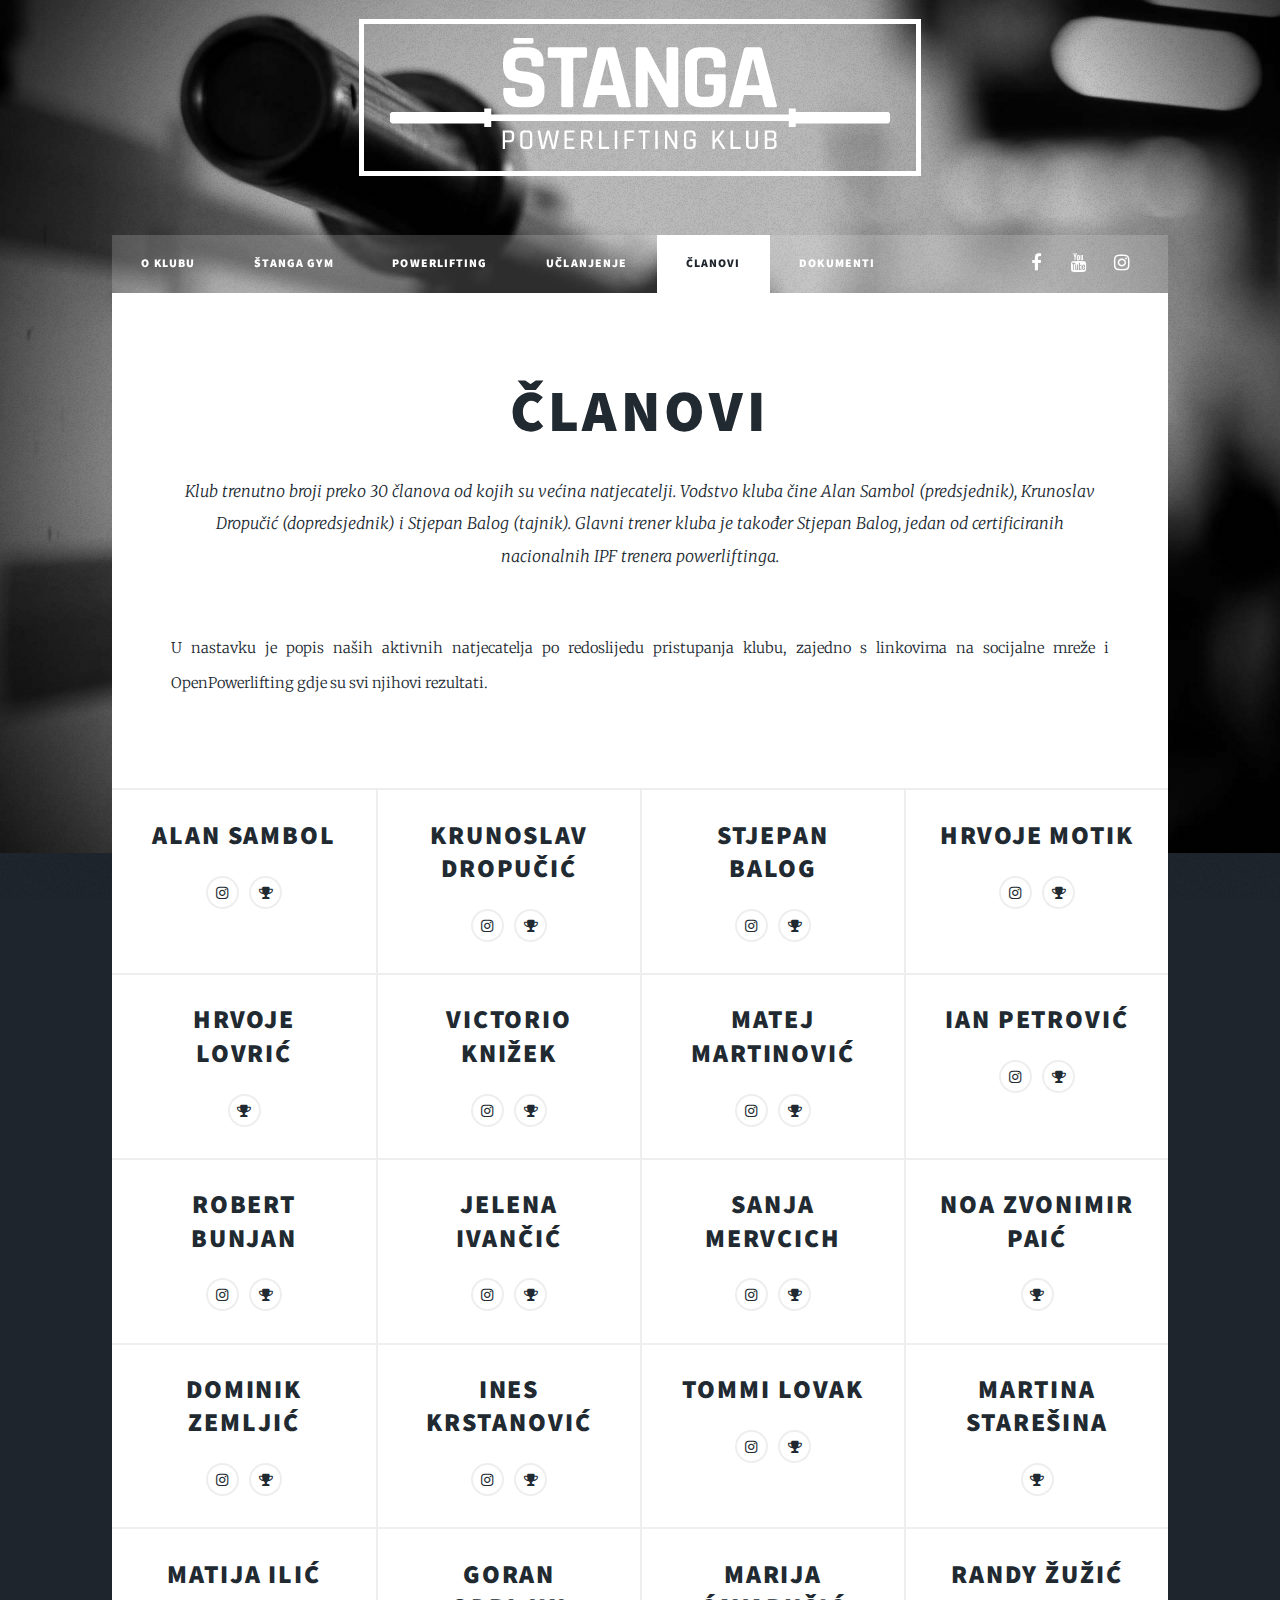
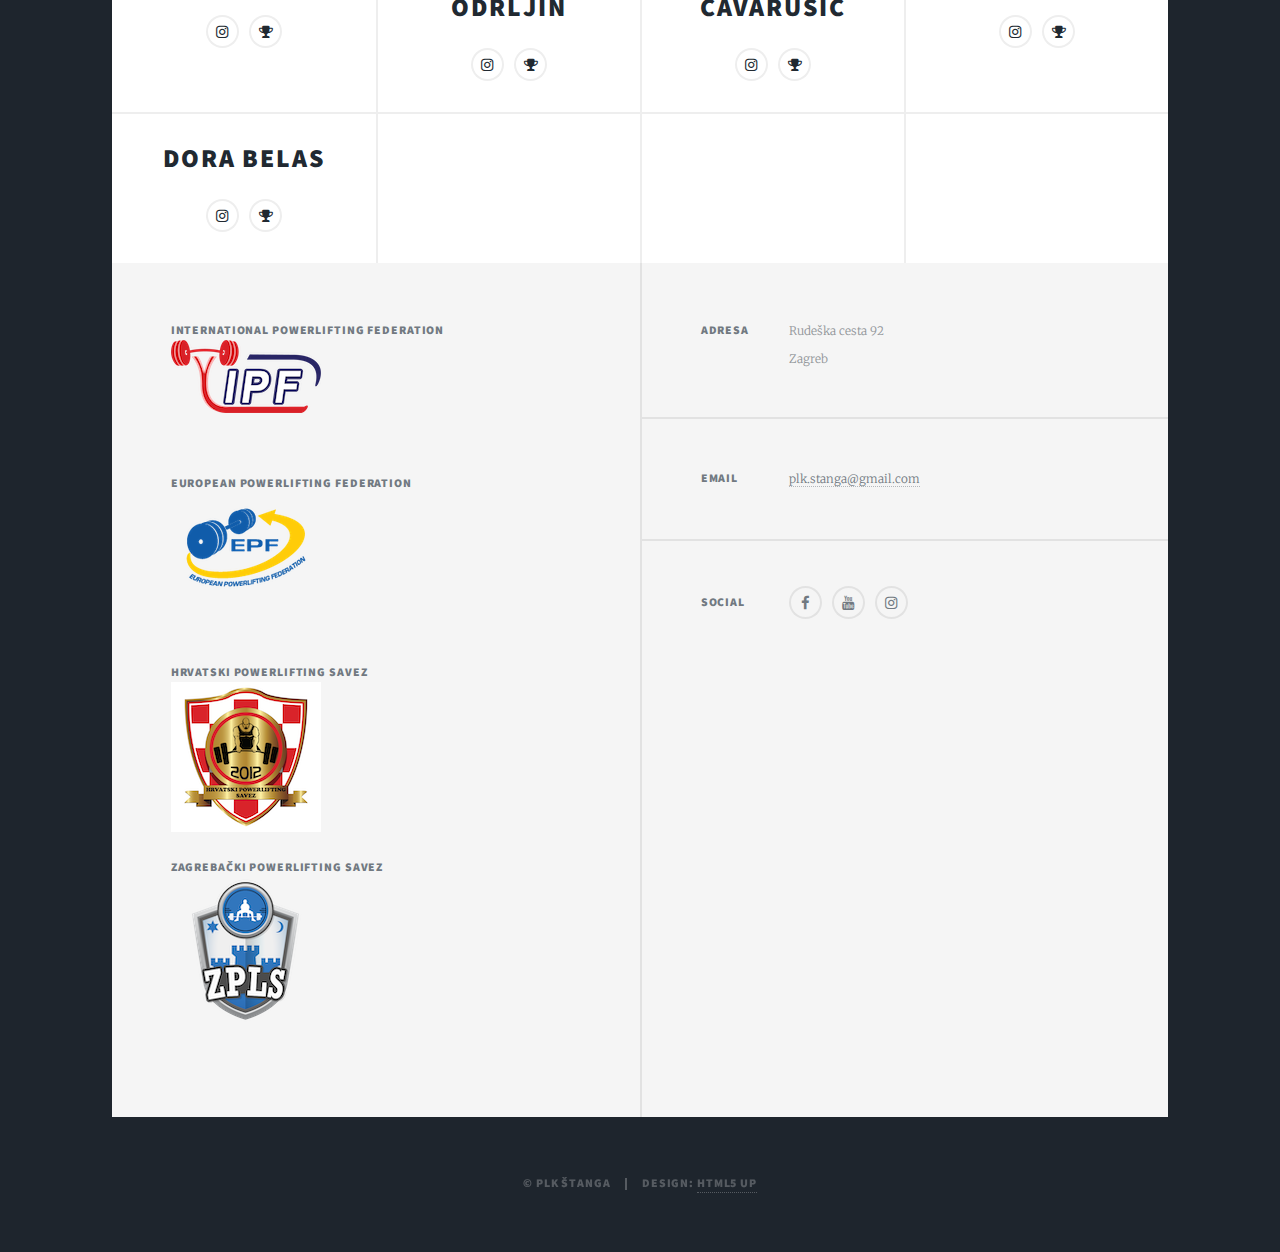
==== clanovi.html @ 7774ae50 "Google analytics" ====
<!DOCTYPE HTML>
<!--
	Massively by HTML5 UP
	html5up.net | @ajlkn
	Free for personal and commercial use under the CCA 3.0 license (html5up.net/license)
-->
<html>
	<head>
		<title>PLK Štanga</title>
		<meta charset="utf-8" />
		<meta name="viewport" content="width=device-width, initial-scale=1, user-scalable=no" />
		<link rel="stylesheet" href="assets/css/main.css" />
		<link href="images/favicon.ico" rel="shortcut icon" type="image/x-icon">
		<noscript><link rel="stylesheet" href="assets/css/noscript.css" /></noscript>
		<!-- Global site tag (gtag.js) - Google Analytics -->
		<script async src="https://www.googletagmanager.com/gtag/js?id=UA-212255991-1">
		</script>
		<script>
		  window.dataLayer = window.dataLayer || [];
		  function gtag(){dataLayer.push(arguments);}
		  gtag('js', new Date());

		  gtag('config', 'UA-212255991-1');
		</script>
	</head>
	<body class="is-preload">

		<!-- Wrapper -->
			<div id="wrapper" class="fade-in">

				<!-- Header -->
					<header id="header">
						<a href="index.html" class="logo"><img src="images/logo_big_w.png" alt="" /></a>
					</header>

				<!-- Nav -->
					<nav id="nav">
						<ul class="links">
							<li><a href="index.html">O Klubu</a></li>
							<li><a href="gym.html">Štanga Gym</a></li>
							<li><a href="powerlifting.html">Powerlifting</a></li>
							<li><a href="uclanjenje.html">Učlanjenje</a></li>
							<li class="active"><a href="clanovi.html">Članovi</a></li>
							<li><a href="dokumenti.html">Dokumenti</a></li>
						</ul>
						<ul class="icons">
							<li><a href="https://www.facebook.com/plk.stanga" target="_blank" class="icon fa-facebook"><span class="label">Facebook</span></a></li>
							<li><a href="https://www.youtube.com/channel/UCX4ts0lLWhfWON2Z7XNJ9Aw" target="_blank" class="icon fa-youtube"><span class="label">YouTube</span></a></li>
							<li><a href="https://www.instagram.com/plk.stanga/" target="_blank" class="icon fa-instagram"><span class="label">Instagram</span></a></li>
						</ul>
					</nav>

				<!-- Main -->
					<div id="main">

							<!-- Post -->
							<section class="post">
								<header class="major">
									<!--span class="date">April 25, 2017</span-->
									<h1>Članovi</h1>
									<p>Klub trenutno broji preko 30 članova od kojih su većina natjecatelji. Vodstvo kluba čine Alan Sambol (predsjednik), Krunoslav Dropučić (dopredsjednik) i Stjepan Balog (tajnik). Glavni trener kluba je također Stjepan Balog, jedan od certificiranih nacionalnih IPF trenera powerliftinga.</p>
								</header>
								<p>U nastavku je popis naših aktivnih natjecatelja po redoslijedu pristupanja klubu, zajedno s linkovima na socijalne mreže i OpenPowerlifting gdje su svi njihovi rezultati.</p> 
							</section>

							<!-- Posts -->
							<section class="posts">
								<article>
									<header>
										<h2>Alan Sambol</h2>
									</header>
									<ul class="icons alt">
										<li><a href="https://www.instagram.com/asambol/?hl=en" target="_blank" class="icon alt fa-instagram"><span class="label">Instagram</span></a></li>
										<li><a href="https://www.openpowerlifting.org/u/alansambol" target="_blank" class="icon alt fa-trophy"><span class="label">OpenPowerlifting</span></a></li>
									</ul>
								</article>
								<article>
									<header>
										<h2>Krunoslav Dropučić</h2>
									</header>
									<ul class="icons alt">
										<li><a href="https://www.instagram.com/kdropucic/?hl=en" target="_blank" class="icon alt fa-instagram"><span class="label">Instagram</span></a></li>
										<li><a href="https://www.openpowerlifting.org/u/krunoslavdropucic" target="_blank" class="icon alt fa-trophy"><span class="label">OpenPowerlifting</span></a></li>
									</ul>
								</article>
								<article>
									<header>
										<h2>Stjepan Balog</h2>
									</header>
									<ul class="icons alt">
										<li><a href="https://www.instagram.com/stjepan.blg/?hl=en" target="_blank" class="icon alt fa-instagram"><span class="label">Instagram</span></a></li>
										<li><a href="https://www.openpowerlifting.org/u/stjepanbalog" target="_blank" class="icon alt fa-trophy"><span class="label">OpenPowerlifting</span></a></li>
									</ul>
								</article>
								<article>
									<header>
										<h2>Hrvoje Motik</h2>
									</header>
									<ul class="icons alt">
										<li><a href="https://www.instagram.com/hrvojemotik/?hl=en" target="_blank" class="icon alt fa-instagram"><span class="label">Instagram</span></a></li>
										<li><a href="https://www.openpowerlifting.org/u/hrvojemotik" target="_blank" class="icon alt fa-trophy"><span class="label">OpenPowerlifting</span></a></li>
									</ul>
								</article>			
								<article>
									<header>
										<h2>Hrvoje Lovrić</h2>
									</header>
									<ul class="icons alt">
										<li><a href="https://www.openpowerlifting.org/u/hrvojelovric" target="_blank" class="icon alt fa-trophy"><span class="label">OpenPowerlifting</span></a></li>
									</ul>
								</article>
								<article>
									<header>
										<h2>Victorio Knižek</h2>
									</header>
									<ul class="icons alt">
										<li><a href="https://www.instagram.com/viki.knizek/?hl=en" target="_blank" class="icon alt fa-instagram"><span class="label">Instagram</span></a></li>
										<li><a href="https://www.openpowerlifting.org/u/victorioknizek" target="_blank" class="icon alt fa-trophy"><span class="label">OpenPowerlifting</span></a></li>
									</ul>
								</article>
								<article>
									<header>
										<h2>Matej Martinović</h2>
									</header>
									<ul class="icons alt">
										<li><a href="https://www.instagram.com/matejsovi/?hl=en" target="_blank" class="icon alt fa-instagram"><span class="label">Instagram</span></a></li>
										<li><a href="https://www.openpowerlifting.org/u/matejmartinovic" target="_blank" class="icon alt fa-trophy"><span class="label">OpenPowerlifting</span></a></li>
									</ul>
								</article>
								<article>
									<header>
										<h2>Ian Petrović</h2>
									</header>
									<ul class="icons alt">
										<li><a href="https://www.instagram.com/ianpetrovic/?hl=en" target="_blank" class="icon alt fa-instagram"><span class="label">Instagram</span></a></li>
										<li><a href="https://www.openpowerlifting.org/u/ianpetrovic" target="_blank" class="icon alt fa-trophy"><span class="label">OpenPowerlifting</span></a></li>
									</ul>
								</article>
								<article>
									<header>
										<h2>Robert Bunjan</h2>
									</header>
									<ul class="icons alt">
										<li><a href="https://www.instagram.com/robertbunjan/?hl=en" target="_blank" class="icon alt fa-instagram"><span class="label">Instagram</span></a></li>
										<li><a href="https://www.openpowerlifting.org/u/robertbunjan" target="_blank" class="icon alt fa-trophy"><span class="label">OpenPowerlifting</span></a></li>
									</ul>
								</article>
								<article>
									<header>
										<h2>Jelena Ivančić</h2>
									</header>
									<ul class="icons alt">
										<li><a href="https://www.instagram.com/jelena.ivancic23/?hl=en" target="_blank" class="icon alt fa-instagram"><span class="label">Instagram</span></a></li>
										<li><a href="https://www.openpowerlifting.org/u/jelenaivancic" target="_blank" class="icon alt fa-trophy"><span class="label">OpenPowerlifting</span></a></li>
									</ul>
								</article>
								<article>
									<header>
										<h2>Sanja Mervcich</h2>
									</header>
									<ul class="icons alt">
										<li><a href="https://www.instagram.com/m_saniam/?hl=en" target="_blank" class="icon alt fa-instagram"><span class="label">Instagram</span></a></li>
										<li><a href="https://www.openpowerlifting.org/u/sanjamervcich" target="_blank" class="icon alt fa-trophy"><span class="label">OpenPowerlifting</span></a></li>
									</ul>
								</article>
								<article>
									<header>
										<h2>Noa Zvonimir Paić</h2>
									</header>
									<ul class="icons alt">										
										<li><a href="https://www.openpowerlifting.org/u/noazvonimirpaic" target="_blank" class="icon alt fa-trophy"><span class="label">OpenPowerlifting</span></a></li>
									</ul>
								</article>
								<article>
									<header>
										<h2>Dominik Zemljić</h2>
									</header>
									<ul class="icons alt">										
										<li><a href="https://www.instagram.com/zemljicdominik/" target="_blank" class="icon alt fa-instagram"><span class="label">Instagram</span></a></li>
										<li><a href="https://www.openpowerlifting.org/u/dominikzemljic" target="_blank" class="icon alt fa-trophy"><span class="label">OpenPowerlifting</span></a></li>
									</ul>
								</article>
								<article>
									<header>
										<h2>Ines Krstanović</h2>
									</header>
									<ul class="icons alt">										
										<li><a href="https://www.instagram.com/ineskrstanovic/" target="_blank" class="icon alt fa-instagram"><span class="label">Instagram</span></a></li>
										<li><a href="https://www.openpowerlifting.org/u/ineskrstanovic" target="_blank" class="icon alt fa-trophy"><span class="label">OpenPowerlifting</span></a></li>
									</ul>
								</article>
								<article>
									<header>
										<h2>Tommi Lovak</h2>
									</header>
									<ul class="icons alt">										
										<li><a href="https://www.instagram.com/tommilovak/" target="_blank" class="icon alt fa-instagram"><span class="label">Instagram</span></a></li>
										<li><a href="https://www.openpowerlifting.org/u/tommilovak" target="_blank" class="icon alt fa-trophy"><span class="label">OpenPowerlifting</span></a></li>
									</ul>
								</article>
								<article>
									<header>
										<h2>Martina Starešina</h2>
									</header>
									<ul class="icons alt">										
										<li><a href="https://www.openpowerlifting.org/u/martinastaresina" target="_blank" class="icon alt fa-trophy"><span class="label">OpenPowerlifting</span></a></li>
									</ul>
								</article>
								<article>
									<header>
										<h2>Matija Ilić</h2>
									</header>
									<ul class="icons alt">
										<li><a href="https://www.instagram.com/matija_0904/" target="_blank" class="icon alt fa-instagram"><span class="label">Instagram</span></a></li>
										<li><a href="https://www.openpowerlifting.org/u/matijailic" target="_blank" class="icon alt fa-trophy"><span class="label">OpenPowerlifting</span></a></li>
									</ul>
								</article>
								<article>
									<header>
										<h2>Goran Odrljin</h2>
									</header>
									<ul class="icons alt">		
										<li><a href="https://www.instagram.com/gogowantsgainz/" target="_blank" class="icon alt fa-instagram"><span class="label">Instagram</span></a></li>
										<li><a href="https://www.openpowerlifting.org/u/goranodrljin" target="_blank" class="icon alt fa-trophy"><span class="label">OpenPowerlifting</span></a></li>
									</ul>
								</article>								
								<article>
									<header>
										<h2>Marija Ćavarušić</h2>
									</header>
									<ul class="icons alt">										
										<li><a href="https://www.instagram.com/mia.cavarusic/" target="_blank" class="icon alt fa-instagram"><span class="label">Instagram</span></a></li>
										<li><a href="https://www.openpowerlifting.org/u/marijacavarusic" target="_blank" class="icon alt fa-trophy"><span class="label">OpenPowerlifting</span></a></li>
									</ul>
								</article>
								<article>
									<header>
										<h2>Randy Žužić</h2>
									</header>
									<ul class="icons alt">										
										<li><a href="https://www.instagram.com/randyz98/" target="_blank" class="icon alt fa-instagram"><span class="label">Instagram</span></a></li>
										<li><a href="https://www.openpowerlifting.org/u/randyzuzic" target="_blank" class="icon alt fa-trophy"><span class="label">OpenPowerlifting</span></a></li>
									</ul>
								</article>
								<article>
									<header>
										<h2>Dora Belas</h2>
									</header>
									<ul class="icons alt">										
										<li><a href="https://www.instagram.com/dimix.de/" target="_blank" class="icon alt fa-instagram"><span class="label">Instagram</span></a></li>
										<li><a href="https://www.openpowerlifting.org/u/dorabelas" target="_blank" class="icon alt fa-trophy"><span class="label">OpenPowerlifting</span></a></li>
									</ul>
								</article>
								<article>
									
								</article>

								<article>
									
								</article>
								<article>
									
								</article>
							</section>
					</div>

				<!-- Footer -->
					<footer id="footer">
						<section>
							<a href="https://www.powerlifting-ipf.com/" target="_blank"><h3>International Powerlifting Federation<br/><img src="images/ipf_logo.png" alt="IPF" /></a></h3><br/>
							<a href="http://www.europowerlifting.org/" target="_blank"><h3>European Powerlifting Federation<br/><img src="images/epf_logo.png" alt="EPF" /> </a></h3><br/>
							<a href="http://www.hpls-powerlifting.hr/" target="_blank"><h3>Hrvatski Powerlifting Savez<br/><img src="images/hpls_logo.png" alt="HPLS" /> </a></h3>
							<a href="https://www.zpls.hr" target="_blank"><h3>Zagrebački Powerlifting Savez<br/><img src="images/zpls_logo.png" alt="ZPLS" /></a></h3><br/>
						</section>
						<section class="split contact">
							<section class="alt">
								<h3>Adresa</h3>
								<p>Rudeška cesta 92<br />
								Zagreb</p>
							</section>
							<section>
								<h3>Email</h3>
								<p><a href="mailto:plk.stanga@gmail.com">plk.stanga@gmail.com</a></p>
							</section>
							<section>
								<h3>Social</h3>
								<ul class="icons alt">
									<li><a href="https://www.facebook.com/plk.stanga" target="_blank" class="icon alt fa-facebook"><span class="label">Facebook</span></a></li>
									<li><a href="https://www.youtube.com/channel/UCX4ts0lLWhfWON2Z7XNJ9Aw" target="_blank" class="icon alt fa-youtube"><span class="label">Youtube</span></a></li>
									<li><a href="https://www.instagram.com/plk.stanga/" target="_blank" class="icon alt fa-instagram"><span class="label">Instagram</span></a></li>
								</ul>
							</section>
						</section>
					</footer>

				<!-- Copyright -->
					<div id="copyright">
						<ul><li>&copy; PLK Štanga</li><li>Design: <a href="https://html5up.net">HTML5 UP</a></li></ul>
					</div>

			</div>

		<!-- Scripts -->
			<script src="assets/js/jquery.min.js"></script>
			<script src="assets/js/jquery.scrollex.min.js"></script>
			<script src="assets/js/jquery.scrolly.min.js"></script>
			<script src="assets/js/browser.min.js"></script>
			<script src="assets/js/breakpoints.min.js"></script>
			<script src="assets/js/util.js"></script>
			<script src="assets/js/main.js"></script>

	</body>
</html>
---- assets/css/main.css ----
@import url(font-awesome.min.css);
@import url("https://fonts.googleapis.com/css?family=Merriweather:300,700,300italic,700italic|Source+Sans+Pro:900");

/*
	Massively by HTML5 UP
	html5up.net | @ajlkn
	Free for personal and commercial use under the CCA 3.0 license (html5up.net/license)
*/

html, body, div, span, applet, object,
iframe, h1, h2, h3, h4, h5, h6, p, blockquote,
pre, a, abbr, acronym, address, big, cite,
code, del, dfn, em, img, ins, kbd, q, s, samp,
small, strike, strong, sub, sup, tt, var, b,
u, i, center, dl, dt, dd, ol, ul, li, fieldset,
form, label, legend, table, caption, tbody,
tfoot, thead, tr, th, td, article, aside,
canvas, details, embed, figure, figcaption,
footer, header, hgroup, menu, nav, output, ruby,
section, summary, time, mark, audio, video {
	margin: 0;
	padding: 0;
	border: 0;
	font-size: 100%;
	font: inherit;
	vertical-align: baseline;}

article, aside, details, figcaption, figure,
footer, header, hgroup, menu, nav, section {
	display: block;}

body {
	line-height: 1;
}

ol, ul {
	list-style: none;
}

blockquote, q {
	quotes: none;
}

	blockquote:before, blockquote:after, q:before, q:after {
		content: '';
		content: none;
	}

table {
	border-collapse: collapse;
	border-spacing: 0;
}

body {
	-webkit-text-size-adjust: none;
}

mark {
	background-color: transparent;
	color: inherit;
}

input::-moz-focus-inner {
	border: 0;
	padding: 0;
}

input, select, textarea {
	-moz-appearance: none;
	-webkit-appearance: none;
	-ms-appearance: none;
	appearance: none;
}

/* Basic */

	@-ms-viewport {
		width: device-width;
	}

	body {
		-ms-overflow-style: scrollbar;
	}

	@media screen and (max-width: 480px) {

		html, body {
			min-width: 320px;
		}

	}

	html {
		box-sizing: border-box;
	}

	*, *:before, *:after {
		box-sizing: inherit;
	}

	body {
		background-color: #1e252d;
	}

		body.is-preload *, body.is-preload *:before, body.is-preload *:after {
			-moz-animation: none !important;
			-webkit-animation: none !important;
			-ms-animation: none !important;
			animation: none !important;
			-moz-transition: none !important;
			-webkit-transition: none !important;
			-ms-transition: none !important;
			transition: none !important;
		}

/* Type */

	html {
		font-size: 16pt;
	}

		@media screen and (max-width: 1680px) {

			html {
				font-size: 12pt;
			}

		}

		@media screen and (max-width: 1280px) {

			html {
				font-size: 11pt;
			}

		}

		@media screen and (max-width: 360px) {

			html {
				font-size: 10pt;
			}

		}

	body {
		color: #212931;
	}

	body, input, select, textarea {
		font-family: "Merriweather", Georgia, serif;
		font-weight: 300;
		font-size: 1rem;
		line-height: 2.375;
	}

	a {
		-moz-transition: color 0.2s ease-in-out, background-color 0.2s ease-in-out, border-color 0.2s ease-in-out, box-shadow 0.2s ease-in-out;
		-webkit-transition: color 0.2s ease-in-out, background-color 0.2s ease-in-out, border-color 0.2s ease-in-out, box-shadow 0.2s ease-in-out;
		-ms-transition: color 0.2s ease-in-out, background-color 0.2s ease-in-out, border-color 0.2s ease-in-out, box-shadow 0.2s ease-in-out;
		transition: color 0.2s ease-in-out, background-color 0.2s ease-in-out, border-color 0.2s ease-in-out, box-shadow 0.2s ease-in-out;
		border-bottom: dotted 1px;
		text-decoration: none;
	}

		a:hover {
			border-bottom-color: transparent;
		}

	strong, b {
		font-weight: 600;
	}

	em, i {
		font-style: italic;
	}

	p {
		text-align: justify;
		margin: 0 0 2rem 0;
	}

	h1, h2, h3, h4, h5, h6 {
		font-family: "Source Sans Pro", Helvetica, sans-serif;
		font-weight: 900;
		line-height: 1.5;
		letter-spacing: 0.075em;
		text-transform: uppercase;
		margin: 0 0 1rem 0;
	}

		h1 a, h2 a, h3 a, h4 a, h5 a, h6 a {
			border-bottom: 0;
			color: inherit;
			text-decoration: none;
		}

	h1 {
		font-size: 4rem;
		line-height: 1.1;
		margin: 0 0 2rem 0;
	}

	h2 {
		font-size: 1.75rem;
		line-height: 1.3;
		margin: 0 0 1.5rem 0;
	}

	h3 {
		font-size: 1.25rem;
		margin: 0 0 1.5rem 0;
	}

	h4 {
		font-size: 1rem;
	}

	h5 {
		font-size: 0.9rem;
	}

	h6 {
		font-size: 0.8rem;
	}

	sub {
		font-size: 0.8rem;
		position: relative;
		top: 0.5rem;
	}

	sup {
		font-size: 0.8rem;
		position: relative;
		top: -0.5rem;
	}

	blockquote {
		border-left: solid 4px;
		font-style: italic;
		margin: 0 0 2rem 0;
		padding: 0.5rem 0 0.5rem 2rem;
	}

	code {
		border: solid 2px;
		font-family: "Courier New", monospace;
		font-size: 0.9rem;
		margin: 0 0.25rem;
		padding: 0.25rem 0.65rem;
	}

	pre {
		-webkit-overflow-scrolling: touch;
		font-family: "Courier New", monospace;
		font-size: 0.9rem;
		margin: 0 0 2rem 0;
	}

		pre code {
			display: block;
			line-height: 1.75;
			padding: 1rem 1.5rem;
			overflow-x: auto;
		}

	hr {
		border: 0;
		border-bottom: solid 2px;
		margin: 3rem 0;
	}

		hr.major {
			margin: 5rem 0;
		}

	.align-left {
		text-align: left;
	}

	.align-center {
		text-align: center;
	}

	.align-right {
		text-align: right;
	}

	input, select, textarea {
		color: #212931;
	}

	a {
		color: #212931;
		border-bottom-color: rgba(33, 41, 49, 0.5);
	}

		a:hover {
			border-bottom-color: transparent;
			color: #18bfef !important;
		}

	strong, b {
		color: #212931;
	}

	h1, h2, h3, h4, h5, h6 {
		color: #212931;
	}

	blockquote {
		border-left-color: #eeeeee;
	}

	code {
		background: rgba(220, 220, 220, 0.25);
		border-color: #eeeeee;
	}

	hr {
		border-bottom-color: #eeeeee;
	}

/* Row */

	.row {
		display: flex;
		flex-wrap: wrap;
		box-sizing: border-box;
		align-items: stretch;
	}

		.row > * {
			box-sizing: border-box;
		}

		.row.gtr-uniform > * > :last-child {
			margin-bottom: 0;
		}

		.row.aln-left {
			justify-content: flex-start;
		}

		.row.aln-center {
			justify-content: center;
		}

		.row.aln-right {
			justify-content: flex-end;
		}

		.row.aln-top {
			align-items: flex-start;
		}

		.row.aln-middle {
			align-items: center;
		}

		.row.aln-bottom {
			align-items: flex-end;
		}

		.row > .imp {
			order: -1;
		}

		.row > .col-1 {
			width: 8.3333333333%;
		}

		.row > .off-1 {
			margin-left: 8.3333333333%;
		}

		.row > .col-2 {
			width: 16.6666666667%;
		}

		.row > .off-2 {
			margin-left: 16.6666666667%;
		}

		.row > .col-3 {
			width: 25%;
		}

		.row > .off-3 {
			margin-left: 25%;
		}

		.row > .col-4 {
			width: 33.3333333333%;
		}

		.row > .off-4 {
			margin-left: 33.3333333333%;
		}

		.row > .col-5 {
			width: 41.6666666667%;
		}

		.row > .off-5 {
			margin-left: 41.6666666667%;
		}

		.row > .col-6 {
			width: 50%;
		}

		.row > .off-6 {
			margin-left: 50%;
		}

		.row > .col-7 {
			width: 58.3333333333%;
		}

		.row > .off-7 {
			margin-left: 58.3333333333%;
		}

		.row > .col-8 {
			width: 66.6666666667%;
		}

		.row > .off-8 {
			margin-left: 66.6666666667%;
		}

		.row > .col-9 {
			width: 75%;
		}

		.row > .off-9 {
			margin-left: 75%;
		}

		.row > .col-10 {
			width: 83.3333333333%;
		}

		.row > .off-10 {
			margin-left: 83.3333333333%;
		}

		.row > .col-11 {
			width: 91.6666666667%;
		}

		.row > .off-11 {
			margin-left: 91.6666666667%;
		}

		.row > .col-12 {
			width: 100%;
		}

		.row > .off-12 {
			margin-left: 100%;
		}

		.row.gtr-0 {
			margin-top: 0;
			margin-left: 0rem;
		}

			.row.gtr-0 > * {
				padding: 0 0 0 0rem;
			}

			.row.gtr-0.gtr-uniform {
				margin-top: 0rem;
			}

				.row.gtr-0.gtr-uniform > * {
					padding-top: 0rem;
				}

		.row.gtr-25 {
			margin-top: 0;
			margin-left: -0.375rem;
		}

			.row.gtr-25 > * {
				padding: 0 0 0 0.375rem;
			}

			.row.gtr-25.gtr-uniform {
				margin-top: -0.375rem;
			}

				.row.gtr-25.gtr-uniform > * {
					padding-top: 0.375rem;
				}

		.row.gtr-50 {
			margin-top: 0;
			margin-left: -0.75rem;
		}

			.row.gtr-50 > * {
				padding: 0 0 0 0.75rem;
			}

			.row.gtr-50.gtr-uniform {
				margin-top: -0.75rem;
			}

				.row.gtr-50.gtr-uniform > * {
					padding-top: 0.75rem;
				}

		.row {
			margin-top: 0;
			margin-left: -1.5rem;
		}

			.row > * {
				padding: 0 0 0 1.5rem;
			}

			.row.gtr-uniform {
				margin-top: -1.5rem;
			}

				.row.gtr-uniform > * {
					padding-top: 1.5rem;
				}

		.row.gtr-150 {
			margin-top: 0;
			margin-left: -2.25rem;
		}

			.row.gtr-150 > * {
				padding: 0 0 0 2.25rem;
			}

			.row.gtr-150.gtr-uniform {
				margin-top: -2.25rem;
			}

				.row.gtr-150.gtr-uniform > * {
					padding-top: 2.25rem;
				}

		.row.gtr-200 {
			margin-top: 0;
			margin-left: -3rem;
		}

			.row.gtr-200 > * {
				padding: 0 0 0 3rem;
			}

			.row.gtr-200.gtr-uniform {
				margin-top: -3rem;
			}

				.row.gtr-200.gtr-uniform > * {
					padding-top: 3rem;
				}

		@media screen and (max-width: 1680px) {

			.row {
				display: flex;
				flex-wrap: wrap;
				box-sizing: border-box;
				align-items: stretch;
			}

				.row > * {
					box-sizing: border-box;
				}

				.row.gtr-uniform > * > :last-child {
					margin-bottom: 0;
				}

				.row.aln-left {
					justify-content: flex-start;
				}

				.row.aln-center {
					justify-content: center;
				}

				.row.aln-right {
					justify-content: flex-end;
				}

				.row.aln-top {
					align-items: flex-start;
				}

				.row.aln-middle {
					align-items: center;
				}

				.row.aln-bottom {
					align-items: flex-end;
				}

				.row > .imp-xlarge {
					order: -1;
				}

				.row > .col-1-xlarge {
					width: 8.3333333333%;
				}

				.row > .off-1-xlarge {
					margin-left: 8.3333333333%;
				}

				.row > .col-2-xlarge {
					width: 16.6666666667%;
				}

				.row > .off-2-xlarge {
					margin-left: 16.6666666667%;
				}

				.row > .col-3-xlarge {
					width: 25%;
				}

				.row > .off-3-xlarge {
					margin-left: 25%;
				}

				.row > .col-4-xlarge {
					width: 33.3333333333%;
				}

				.row > .off-4-xlarge {
					margin-left: 33.3333333333%;
				}

				.row > .col-5-xlarge {
					width: 41.6666666667%;
				}

				.row > .off-5-xlarge {
					margin-left: 41.6666666667%;
				}

				.row > .col-6-xlarge {
					width: 50%;
				}

				.row > .off-6-xlarge {
					margin-left: 50%;
				}

				.row > .col-7-xlarge {
					width: 58.3333333333%;
				}

				.row > .off-7-xlarge {
					margin-left: 58.3333333333%;
				}

				.row > .col-8-xlarge {
					width: 66.6666666667%;
				}

				.row > .off-8-xlarge {
					margin-left: 66.6666666667%;
				}

				.row > .col-9-xlarge {
					width: 75%;
				}

				.row > .off-9-xlarge {
					margin-left: 75%;
				}

				.row > .col-10-xlarge {
					width: 83.3333333333%;
				}

				.row > .off-10-xlarge {
					margin-left: 83.3333333333%;
				}

				.row > .col-11-xlarge {
					width: 91.6666666667%;
				}

				.row > .off-11-xlarge {
					margin-left: 91.6666666667%;
				}

				.row > .col-12-xlarge {
					width: 100%;
				}

				.row > .off-12-xlarge {
					margin-left: 100%;
				}

				.row.gtr-0 {
					margin-top: 0;
					margin-left: 0rem;
				}

					.row.gtr-0 > * {
						padding: 0 0 0 0rem;
					}

					.row.gtr-0.gtr-uniform {
						margin-top: 0rem;
					}

						.row.gtr-0.gtr-uniform > * {
							padding-top: 0rem;
						}

				.row.gtr-25 {
					margin-top: 0;
					margin-left: -0.375rem;
				}

					.row.gtr-25 > * {
						padding: 0 0 0 0.375rem;
					}

					.row.gtr-25.gtr-uniform {
						margin-top: -0.375rem;
					}

						.row.gtr-25.gtr-uniform > * {
							padding-top: 0.375rem;
						}

				.row.gtr-50 {
					margin-top: 0;
					margin-left: -0.75rem;
				}

					.row.gtr-50 > * {
						padding: 0 0 0 0.75rem;
					}

					.row.gtr-50.gtr-uniform {
						margin-top: -0.75rem;
					}

						.row.gtr-50.gtr-uniform > * {
							padding-top: 0.75rem;
						}

				.row {
					margin-top: 0;
					margin-left: -1.5rem;
				}

					.row > * {
						padding: 0 0 0 1.5rem;
					}

					.row.gtr-uniform {
						margin-top: -1.5rem;
					}

						.row.gtr-uniform > * {
							padding-top: 1.5rem;
						}

				.row.gtr-150 {
					margin-top: 0;
					margin-left: -2.25rem;
				}

					.row.gtr-150 > * {
						padding: 0 0 0 2.25rem;
					}

					.row.gtr-150.gtr-uniform {
						margin-top: -2.25rem;
					}

						.row.gtr-150.gtr-uniform > * {
							padding-top: 2.25rem;
						}

				.row.gtr-200 {
					margin-top: 0;
					margin-left: -3rem;
				}

					.row.gtr-200 > * {
						padding: 0 0 0 3rem;
					}

					.row.gtr-200.gtr-uniform {
						margin-top: -3rem;
					}

						.row.gtr-200.gtr-uniform > * {
							padding-top: 3rem;
						}

		}

		@media screen and (max-width: 1280px) {

			.row {
				display: flex;
				flex-wrap: wrap;
				box-sizing: border-box;
				align-items: stretch;
			}

				.row > * {
					box-sizing: border-box;
				}

				.row.gtr-uniform > * > :last-child {
					margin-bottom: 0;
				}

				.row.aln-left {
					justify-content: flex-start;
				}

				.row.aln-center {
					justify-content: center;
				}

				.row.aln-right {
					justify-content: flex-end;
				}

				.row.aln-top {
					align-items: flex-start;
				}

				.row.aln-middle {
					align-items: center;
				}

				.row.aln-bottom {
					align-items: flex-end;
				}

				.row > .imp-large {
					order: -1;
				}

				.row > .col-1-large {
					width: 8.3333333333%;
				}

				.row > .off-1-large {
					margin-left: 8.3333333333%;
				}

				.row > .col-2-large {
					width: 16.6666666667%;
				}

				.row > .off-2-large {
					margin-left: 16.6666666667%;
				}

				.row > .col-3-large {
					width: 25%;
				}

				.row > .off-3-large {
					margin-left: 25%;
				}

				.row > .col-4-large {
					width: 33.3333333333%;
				}

				.row > .off-4-large {
					margin-left: 33.3333333333%;
				}

				.row > .col-5-large {
					width: 41.6666666667%;
				}

				.row > .off-5-large {
					margin-left: 41.6666666667%;
				}

				.row > .col-6-large {
					width: 50%;
				}

				.row > .off-6-large {
					margin-left: 50%;
				}

				.row > .col-7-large {
					width: 58.3333333333%;
				}

				.row > .off-7-large {
					margin-left: 58.3333333333%;
				}

				.row > .col-8-large {
					width: 66.6666666667%;
				}

				.row > .off-8-large {
					margin-left: 66.6666666667%;
				}

				.row > .col-9-large {
					width: 75%;
				}

				.row > .off-9-large {
					margin-left: 75%;
				}

				.row > .col-10-large {
					width: 83.3333333333%;
				}

				.row > .off-10-large {
					margin-left: 83.3333333333%;
				}

				.row > .col-11-large {
					width: 91.6666666667%;
				}

				.row > .off-11-large {
					margin-left: 91.6666666667%;
				}

				.row > .col-12-large {
					width: 100%;
				}

				.row > .off-12-large {
					margin-left: 100%;
				}

				.row.gtr-0 {
					margin-top: 0;
					margin-left: 0rem;
				}

					.row.gtr-0 > * {
						padding: 0 0 0 0rem;
					}

					.row.gtr-0.gtr-uniform {
						margin-top: 0rem;
					}

						.row.gtr-0.gtr-uniform > * {
							padding-top: 0rem;
						}

				.row.gtr-25 {
					margin-top: 0;
					margin-left: -0.375rem;
				}

					.row.gtr-25 > * {
						padding: 0 0 0 0.375rem;
					}

					.row.gtr-25.gtr-uniform {
						margin-top: -0.375rem;
					}

						.row.gtr-25.gtr-uniform > * {
							padding-top: 0.375rem;
						}

				.row.gtr-50 {
					margin-top: 0;
					margin-left: -0.75rem;
				}

					.row.gtr-50 > * {
						padding: 0 0 0 0.75rem;
					}

					.row.gtr-50.gtr-uniform {
						margin-top: -0.75rem;
					}

						.row.gtr-50.gtr-uniform > * {
							padding-top: 0.75rem;
						}

				.row {
					margin-top: 0;
					margin-left: -1.5rem;
				}

					.row > * {
						padding: 0 0 0 1.5rem;
					}

					.row.gtr-uniform {
						margin-top: -1.5rem;
					}

						.row.gtr-uniform > * {
							padding-top: 1.5rem;
						}

				.row.gtr-150 {
					margin-top: 0;
					margin-left: -2.25rem;
				}

					.row.gtr-150 > * {
						padding: 0 0 0 2.25rem;
					}

					.row.gtr-150.gtr-uniform {
						margin-top: -2.25rem;
					}

						.row.gtr-150.gtr-uniform > * {
							padding-top: 2.25rem;
						}

				.row.gtr-200 {
					margin-top: 0;
					margin-left: -3rem;
				}

					.row.gtr-200 > * {
						padding: 0 0 0 3rem;
					}

					.row.gtr-200.gtr-uniform {
						margin-top: -3rem;
					}

						.row.gtr-200.gtr-uniform > * {
							padding-top: 3rem;
						}

		}

		@media screen and (max-width: 980px) {

			.row {
				display: flex;
				flex-wrap: wrap;
				box-sizing: border-box;
				align-items: stretch;
			}

				.row > * {
					box-sizing: border-box;
				}

				.row.gtr-uniform > * > :last-child {
					margin-bottom: 0;
				}

				.row.aln-left {
					justify-content: flex-start;
				}

				.row.aln-center {
					justify-content: center;
				}

				.row.aln-right {
					justify-content: flex-end;
				}

				.row.aln-top {
					align-items: flex-start;
				}

				.row.aln-middle {
					align-items: center;
				}

				.row.aln-bottom {
					align-items: flex-end;
				}

				.row > .imp-medium {
					order: -1;
				}

				.row > .col-1-medium {
					width: 8.3333333333%;
				}

				.row > .off-1-medium {
					margin-left: 8.3333333333%;
				}

				.row > .col-2-medium {
					width: 16.6666666667%;
				}

				.row > .off-2-medium {
					margin-left: 16.6666666667%;
				}

				.row > .col-3-medium {
					width: 25%;
				}

				.row > .off-3-medium {
					margin-left: 25%;
				}

				.row > .col-4-medium {
					width: 33.3333333333%;
				}

				.row > .off-4-medium {
					margin-left: 33.3333333333%;
				}

				.row > .col-5-medium {
					width: 41.6666666667%;
				}

				.row > .off-5-medium {
					margin-left: 41.6666666667%;
				}

				.row > .col-6-medium {
					width: 50%;
				}

				.row > .off-6-medium {
					margin-left: 50%;
				}

				.row > .col-7-medium {
					width: 58.3333333333%;
				}

				.row > .off-7-medium {
					margin-left: 58.3333333333%;
				}

				.row > .col-8-medium {
					width: 66.6666666667%;
				}

				.row > .off-8-medium {
					margin-left: 66.6666666667%;
				}

				.row > .col-9-medium {
					width: 75%;
				}

				.row > .off-9-medium {
					margin-left: 75%;
				}

				.row > .col-10-medium {
					width: 83.3333333333%;
				}

				.row > .off-10-medium {
					margin-left: 83.3333333333%;
				}

				.row > .col-11-medium {
					width: 91.6666666667%;
				}

				.row > .off-11-medium {
					margin-left: 91.6666666667%;
				}

				.row > .col-12-medium {
					width: 100%;
				}

				.row > .off-12-medium {
					margin-left: 100%;
				}

				.row.gtr-0 {
					margin-top: 0;
					margin-left: 0rem;
				}

					.row.gtr-0 > * {
						padding: 0 0 0 0rem;
					}

					.row.gtr-0.gtr-uniform {
						margin-top: 0rem;
					}

						.row.gtr-0.gtr-uniform > * {
							padding-top: 0rem;
						}

				.row.gtr-25 {
					margin-top: 0;
					margin-left: -0.375rem;
				}

					.row.gtr-25 > * {
						padding: 0 0 0 0.375rem;
					}

					.row.gtr-25.gtr-uniform {
						margin-top: -0.375rem;
					}

						.row.gtr-25.gtr-uniform > * {
							padding-top: 0.375rem;
						}

				.row.gtr-50 {
					margin-top: 0;
					margin-left: -0.75rem;
				}

					.row.gtr-50 > * {
						padding: 0 0 0 0.75rem;
					}

					.row.gtr-50.gtr-uniform {
						margin-top: -0.75rem;
					}

						.row.gtr-50.gtr-uniform > * {
							padding-top: 0.75rem;
						}

				.row {
					margin-top: 0;
					margin-left: -1.5rem;
				}

					.row > * {
						padding: 0 0 0 1.5rem;
					}

					.row.gtr-uniform {
						margin-top: -1.5rem;
					}

						.row.gtr-uniform > * {
							padding-top: 1.5rem;
						}

				.row.gtr-150 {
					margin-top: 0;
					margin-left: -2.25rem;
				}

					.row.gtr-150 > * {
						padding: 0 0 0 2.25rem;
					}

					.row.gtr-150.gtr-uniform {
						margin-top: -2.25rem;
					}

						.row.gtr-150.gtr-uniform > * {
							padding-top: 2.25rem;
						}

				.row.gtr-200 {
					margin-top: 0;
					margin-left: -3rem;
				}

					.row.gtr-200 > * {
						padding: 0 0 0 3rem;
					}

					.row.gtr-200.gtr-uniform {
						margin-top: -3rem;
					}

						.row.gtr-200.gtr-uniform > * {
							padding-top: 3rem;
						}

		}

		@media screen and (max-width: 736px) {

			.row {
				display: flex;
				flex-wrap: wrap;
				box-sizing: border-box;
				align-items: stretch;
			}

				.row > * {
					box-sizing: border-box;
				}

				.row.gtr-uniform > * > :last-child {
					margin-bottom: 0;
				}

				.row.aln-left {
					justify-content: flex-start;
				}

				.row.aln-center {
					justify-content: center;
				}

				.row.aln-right {
					justify-content: flex-end;
				}

				.row.aln-top {
					align-items: flex-start;
				}

				.row.aln-middle {
					align-items: center;
				}

				.row.aln-bottom {
					align-items: flex-end;
				}

				.row > .imp-small {
					order: -1;
				}

				.row > .col-1-small {
					width: 8.3333333333%;
				}

				.row > .off-1-small {
					margin-left: 8.3333333333%;
				}

				.row > .col-2-small {
					width: 16.6666666667%;
				}

				.row > .off-2-small {
					margin-left: 16.6666666667%;
				}

				.row > .col-3-small {
					width: 25%;
				}

				.row > .off-3-small {
					margin-left: 25%;
				}

				.row > .col-4-small {
					width: 33.3333333333%;
				}

				.row > .off-4-small {
					margin-left: 33.3333333333%;
				}

				.row > .col-5-small {
					width: 41.6666666667%;
				}

				.row > .off-5-small {
					margin-left: 41.6666666667%;
				}

				.row > .col-6-small {
					width: 50%;
				}

				.row > .off-6-small {
					margin-left: 50%;
				}

				.row > .col-7-small {
					width: 58.3333333333%;
				}

				.row > .off-7-small {
					margin-left: 58.3333333333%;
				}

				.row > .col-8-small {
					width: 66.6666666667%;
				}

				.row > .off-8-small {
					margin-left: 66.6666666667%;
				}

				.row > .col-9-small {
					width: 75%;
				}

				.row > .off-9-small {
					margin-left: 75%;
				}

				.row > .col-10-small {
					width: 83.3333333333%;
				}

				.row > .off-10-small {
					margin-left: 83.3333333333%;
				}

				.row > .col-11-small {
					width: 91.6666666667%;
				}

				.row > .off-11-small {
					margin-left: 91.6666666667%;
				}

				.row > .col-12-small {
					width: 100%;
				}

				.row > .off-12-small {
					margin-left: 100%;
				}

				.row.gtr-0 {
					margin-top: 0;
					margin-left: 0rem;
				}

					.row.gtr-0 > * {
						padding: 0 0 0 0rem;
					}

					.row.gtr-0.gtr-uniform {
						margin-top: 0rem;
					}

						.row.gtr-0.gtr-uniform > * {
							padding-top: 0rem;
						}

				.row.gtr-25 {
					margin-top: 0;
					margin-left: -0.375rem;
				}

					.row.gtr-25 > * {
						padding: 0 0 0 0.375rem;
					}

					.row.gtr-25.gtr-uniform {
						margin-top: -0.375rem;
					}

						.row.gtr-25.gtr-uniform > * {
							padding-top: 0.375rem;
						}

				.row.gtr-50 {
					margin-top: 0;
					margin-left: -0.75rem;
				}

					.row.gtr-50 > * {
						padding: 0 0 0 0.75rem;
					}

					.row.gtr-50.gtr-uniform {
						margin-top: -0.75rem;
					}

						.row.gtr-50.gtr-uniform > * {
							padding-top: 0.75rem;
						}

				.row {
					margin-top: 0;
					margin-left: -1.5rem;
				}

					.row > * {
						padding: 0 0 0 1.5rem;
					}

					.row.gtr-uniform {
						margin-top: -1.5rem;
					}

						.row.gtr-uniform > * {
							padding-top: 1.5rem;
						}

				.row.gtr-150 {
					margin-top: 0;
					margin-left: -2.25rem;
				}

					.row.gtr-150 > * {
						padding: 0 0 0 2.25rem;
					}

					.row.gtr-150.gtr-uniform {
						margin-top: -2.25rem;
					}

						.row.gtr-150.gtr-uniform > * {
							padding-top: 2.25rem;
						}

				.row.gtr-200 {
					margin-top: 0;
					margin-left: -3rem;
				}

					.row.gtr-200 > * {
						padding: 0 0 0 3rem;
					}

					.row.gtr-200.gtr-uniform {
						margin-top: -3rem;
					}

						.row.gtr-200.gtr-uniform > * {
							padding-top: 3rem;
						}

		}

		@media screen and (max-width: 480px) {

			.row {
				display: flex;
				flex-wrap: wrap;
				box-sizing: border-box;
				align-items: stretch;
			}

				.row > * {
					box-sizing: border-box;
				}

				.row.gtr-uniform > * > :last-child {
					margin-bottom: 0;
				}

				.row.aln-left {
					justify-content: flex-start;
				}

				.row.aln-center {
					justify-content: center;
				}

				.row.aln-right {
					justify-content: flex-end;
				}

				.row.aln-top {
					align-items: flex-start;
				}

				.row.aln-middle {
					align-items: center;
				}

				.row.aln-bottom {
					align-items: flex-end;
				}

				.row > .imp-xsmall {
					order: -1;
				}

				.row > .col-1-xsmall {
					width: 8.3333333333%;
				}

				.row > .off-1-xsmall {
					margin-left: 8.3333333333%;
				}

				.row > .col-2-xsmall {
					width: 16.6666666667%;
				}

				.row > .off-2-xsmall {
					margin-left: 16.6666666667%;
				}

				.row > .col-3-xsmall {
					width: 25%;
				}

				.row > .off-3-xsmall {
					margin-left: 25%;
				}

				.row > .col-4-xsmall {
					width: 33.3333333333%;
				}

				.row > .off-4-xsmall {
					margin-left: 33.3333333333%;
				}

				.row > .col-5-xsmall {
					width: 41.6666666667%;
				}

				.row > .off-5-xsmall {
					margin-left: 41.6666666667%;
				}

				.row > .col-6-xsmall {
					width: 50%;
				}

				.row > .off-6-xsmall {
					margin-left: 50%;
				}

				.row > .col-7-xsmall {
					width: 58.3333333333%;
				}

				.row > .off-7-xsmall {
					margin-left: 58.3333333333%;
				}

				.row > .col-8-xsmall {
					width: 66.6666666667%;
				}

				.row > .off-8-xsmall {
					margin-left: 66.6666666667%;
				}

				.row > .col-9-xsmall {
					width: 75%;
				}

				.row > .off-9-xsmall {
					margin-left: 75%;
				}

				.row > .col-10-xsmall {
					width: 83.3333333333%;
				}

				.row > .off-10-xsmall {
					margin-left: 83.3333333333%;
				}

				.row > .col-11-xsmall {
					width: 91.6666666667%;
				}

				.row > .off-11-xsmall {
					margin-left: 91.6666666667%;
				}

				.row > .col-12-xsmall {
					width: 100%;
				}

				.row > .off-12-xsmall {
					margin-left: 100%;
				}

				.row.gtr-0 {
					margin-top: 0;
					margin-left: 0rem;
				}

					.row.gtr-0 > * {
						padding: 0 0 0 0rem;
					}

					.row.gtr-0.gtr-uniform {
						margin-top: 0rem;
					}

						.row.gtr-0.gtr-uniform > * {
							padding-top: 0rem;
						}

				.row.gtr-25 {
					margin-top: 0;
					margin-left: -0.375rem;
				}

					.row.gtr-25 > * {
						padding: 0 0 0 0.375rem;
					}

					.row.gtr-25.gtr-uniform {
						margin-top: -0.375rem;
					}

						.row.gtr-25.gtr-uniform > * {
							padding-top: 0.375rem;
						}

				.row.gtr-50 {
					margin-top: 0;
					margin-left: -0.75rem;
				}

					.row.gtr-50 > * {
						padding: 0 0 0 0.75rem;
					}

					.row.gtr-50.gtr-uniform {
						margin-top: -0.75rem;
					}

						.row.gtr-50.gtr-uniform > * {
							padding-top: 0.75rem;
						}

				.row {
					margin-top: 0;
					margin-left: -1.5rem;
				}

					.row > * {
						padding: 0 0 0 1.5rem;
					}

					.row.gtr-uniform {
						margin-top: -1.5rem;
					}

						.row.gtr-uniform > * {
							padding-top: 1.5rem;
						}

				.row.gtr-150 {
					margin-top: 0;
					margin-left: -2.25rem;
				}

					.row.gtr-150 > * {
						padding: 0 0 0 2.25rem;
					}

					.row.gtr-150.gtr-uniform {
						margin-top: -2.25rem;
					}

						.row.gtr-150.gtr-uniform > * {
							padding-top: 2.25rem;
						}

				.row.gtr-200 {
					margin-top: 0;
					margin-left: -3rem;
				}

					.row.gtr-200 > * {
						padding: 0 0 0 3rem;
					}

					.row.gtr-200.gtr-uniform {
						margin-top: -3rem;
					}

						.row.gtr-200.gtr-uniform > * {
							padding-top: 3rem;
						}

		}

		@media screen and (max-width: 360px) {

			.row {
				display: flex;
				flex-wrap: wrap;
				box-sizing: border-box;
				align-items: stretch;
			}

				.row > * {
					box-sizing: border-box;
				}

				.row.gtr-uniform > * > :last-child {
					margin-bottom: 0;
				}

				.row.aln-left {
					justify-content: flex-start;
				}

				.row.aln-center {
					justify-content: center;
				}

				.row.aln-right {
					justify-content: flex-end;
				}

				.row.aln-top {
					align-items: flex-start;
				}

				.row.aln-middle {
					align-items: center;
				}

				.row.aln-bottom {
					align-items: flex-end;
				}

				.row > .imp-xxsmall {
					order: -1;
				}

				.row > .col-1-xxsmall {
					width: 8.3333333333%;
				}

				.row > .off-1-xxsmall {
					margin-left: 8.3333333333%;
				}

				.row > .col-2-xxsmall {
					width: 16.6666666667%;
				}

				.row > .off-2-xxsmall {
					margin-left: 16.6666666667%;
				}

				.row > .col-3-xxsmall {
					width: 25%;
				}

				.row > .off-3-xxsmall {
					margin-left: 25%;
				}

				.row > .col-4-xxsmall {
					width: 33.3333333333%;
				}

				.row > .off-4-xxsmall {
					margin-left: 33.3333333333%;
				}

				.row > .col-5-xxsmall {
					width: 41.6666666667%;
				}

				.row > .off-5-xxsmall {
					margin-left: 41.6666666667%;
				}

				.row > .col-6-xxsmall {
					width: 50%;
				}

				.row > .off-6-xxsmall {
					margin-left: 50%;
				}

				.row > .col-7-xxsmall {
					width: 58.3333333333%;
				}

				.row > .off-7-xxsmall {
					margin-left: 58.3333333333%;
				}

				.row > .col-8-xxsmall {
					width: 66.6666666667%;
				}

				.row > .off-8-xxsmall {
					margin-left: 66.6666666667%;
				}

				.row > .col-9-xxsmall {
					width: 75%;
				}

				.row > .off-9-xxsmall {
					margin-left: 75%;
				}

				.row > .col-10-xxsmall {
					width: 83.3333333333%;
				}

				.row > .off-10-xxsmall {
					margin-left: 83.3333333333%;
				}

				.row > .col-11-xxsmall {
					width: 91.6666666667%;
				}

				.row > .off-11-xxsmall {
					margin-left: 91.6666666667%;
				}

				.row > .col-12-xxsmall {
					width: 100%;
				}

				.row > .off-12-xxsmall {
					margin-left: 100%;
				}

				.row.gtr-0 {
					margin-top: 0;
					margin-left: 0rem;
				}

					.row.gtr-0 > * {
						padding: 0 0 0 0rem;
					}

					.row.gtr-0.gtr-uniform {
						margin-top: 0rem;
					}

						.row.gtr-0.gtr-uniform > * {
							padding-top: 0rem;
						}

				.row.gtr-25 {
					margin-top: 0;
					margin-left: -0.375rem;
				}

					.row.gtr-25 > * {
						padding: 0 0 0 0.375rem;
					}

					.row.gtr-25.gtr-uniform {
						margin-top: -0.375rem;
					}

						.row.gtr-25.gtr-uniform > * {
							padding-top: 0.375rem;
						}

				.row.gtr-50 {
					margin-top: 0;
					margin-left: -0.75rem;
				}

					.row.gtr-50 > * {
						padding: 0 0 0 0.75rem;
					}

					.row.gtr-50.gtr-uniform {
						margin-top: -0.75rem;
					}

						.row.gtr-50.gtr-uniform > * {
							padding-top: 0.75rem;
						}

				.row {
					margin-top: 0;
					margin-left: -1.5rem;
				}

					.row > * {
						padding: 0 0 0 1.5rem;
					}

					.row.gtr-uniform {
						margin-top: -1.5rem;
					}

						.row.gtr-uniform > * {
							padding-top: 1.5rem;
						}

				.row.gtr-150 {
					margin-top: 0;
					margin-left: -2.25rem;
				}

					.row.gtr-150 > * {
						padding: 0 0 0 2.25rem;
					}

					.row.gtr-150.gtr-uniform {
						margin-top: -2.25rem;
					}

						.row.gtr-150.gtr-uniform > * {
							padding-top: 2.25rem;
						}

				.row.gtr-200 {
					margin-top: 0;
					margin-left: -3rem;
				}

					.row.gtr-200 > * {
						padding: 0 0 0 3rem;
					}

					.row.gtr-200.gtr-uniform {
						margin-top: -3rem;
					}

						.row.gtr-200.gtr-uniform > * {
							padding-top: 3rem;
						}

		}

/* Box */

	.box {
		border: solid 2px;
		margin-bottom: 2rem;
		padding: 1.5rem;
	}

		.box > :last-child,
		.box > :last-child > :last-child,
		.box > :last-child > :last-child > :last-child {
			margin-bottom: 0;
		}

		.box.alt {
			border: 0;
			border-radius: 0;
			padding: 0;
		}

	.box {
		border-color: #eeeeee;
	}

/* Button */

	input[type="submit"],
	input[type="reset"],
	input[type="button"],
	button,
	.button {
		-moz-appearance: none;
		-webkit-appearance: none;
		-ms-appearance: none;
		appearance: none;
		-moz-transition: background-color 0.2s ease-in-out, box-shadow 0.2s ease-in-out, color 0.2s ease-in-out;
		-webkit-transition: background-color 0.2s ease-in-out, box-shadow 0.2s ease-in-out, color 0.2s ease-in-out;
		-ms-transition: background-color 0.2s ease-in-out, box-shadow 0.2s ease-in-out, color 0.2s ease-in-out;
		transition: background-color 0.2s ease-in-out, box-shadow 0.2s ease-in-out, color 0.2s ease-in-out;
		border: 0;
		border-radius: 0;
		cursor: pointer;
		display: inline-block;
		font-family: "Source Sans Pro", Helvetica, sans-serif;
		font-size: 0.8rem;
		font-weight: 900;
		letter-spacing: 0.075em;
		height: 3rem;
		line-height: 3rem;
		padding: 0 2rem;
		text-align: center;
		text-decoration: none;
		text-transform: uppercase;
		white-space: nowrap;
	}

		input[type="submit"].icon:before,
		input[type="reset"].icon:before,
		input[type="button"].icon:before,
		button.icon:before,
		.button.icon:before {
			margin-right: 0.5rem;
		}

		input[type="submit"].icon.solo,
		input[type="reset"].icon.solo,
		input[type="button"].icon.solo,
		button.icon.solo,
		.button.icon.solo {
			position: relative;
			width: 4rem;
			height: 4rem;
			line-height: 4rem;
			border-radius: 4rem;
			text-indent: 4rem;
			overflow: hidden;
			padding: 0;
			white-space: nowrap;
		}

			input[type="submit"].icon.solo:before,
			input[type="reset"].icon.solo:before,
			input[type="button"].icon.solo:before,
			button.icon.solo:before,
			.button.icon.solo:before {
				position: absolute;
				display: block;
				top: 0;
				left: 0;
				width: inherit;
				height: inherit;
				line-height: inherit;
				font-size: 1.25rem;
				margin-right: 0;
				text-align: center;
				text-indent: 0;
			}

		input[type="submit"].fit,
		input[type="reset"].fit,
		input[type="button"].fit,
		button.fit,
		.button.fit {
			width: 100%;
		}

		input[type="submit"].small,
		input[type="reset"].small,
		input[type="button"].small,
		button.small,
		.button.small {
			font-size: 0.7rem;
			height: 2.5rem;
			line-height: 2.5rem;
			padding: 0 1.5rem;
		}

		input[type="submit"].large,
		input[type="reset"].large,
		input[type="button"].large,
		button.large,
		.button.large {
			font-size: 0.9rem;
			height: 3.5rem;
			line-height: 3.5rem;
			padding: 0 2.75rem;
		}

		@media screen and (max-width: 980px) {

			input[type="submit"],
			input[type="reset"],
			input[type="button"],
			button,
			.button {
				font-size: 0.9rem;
				height: 3.25rem;
				line-height: 3.25rem;
			}

				input[type="submit"].large,
				input[type="reset"].large,
				input[type="button"].large,
				button.large,
				.button.large {
					font-size: 1rem;
					height: 3.75rem;
					line-height: 3.75rem;
				}

		}

		input[type="submit"].disabled, input[type="submit"]:disabled,
		input[type="reset"].disabled,
		input[type="reset"]:disabled,
		input[type="button"].disabled,
		input[type="button"]:disabled,
		button.disabled,
		button:disabled,
		.button.disabled,
		.button:disabled {
			pointer-events: none;
			opacity: 0.25;
		}

	input[type="submit"],
	input[type="reset"],
	input[type="button"],
	button,
	.button {
		background-color: transparent;
		box-shadow: inset 0 0 0 2px #212931;
		color: #212931 !important;
	}

		input[type="submit"]:hover,
		input[type="reset"]:hover,
		input[type="button"]:hover,
		button:hover,
		.button:hover {
			box-shadow: inset 0 0 0 2px #18bfef;
			color: #18bfef !important;
		}

		input[type="submit"].primary,
		input[type="reset"].primary,
		input[type="button"].primary,
		button.primary,
		.button.primary {
			background-color: #212931;
			box-shadow: none;
			color: #ffffff !important;
		}

			input[type="submit"].primary:hover,
			input[type="reset"].primary:hover,
			input[type="button"].primary:hover,
			button.primary:hover,
			.button.primary:hover {
				background-color: #18bfef;
			}

/* Form */

	form {
		margin: 0 0 2rem 0;
	}

		form > :last-child {
			margin-bottom: 0;
		}

		form > .fields {
			display: -moz-flex;
			display: -webkit-flex;
			display: -ms-flex;
			display: flex;
			-moz-flex-wrap: wrap;
			-webkit-flex-wrap: wrap;
			-ms-flex-wrap: wrap;
			flex-wrap: wrap;
			width: calc(100% + 3rem);
			margin: -1.5rem 0 2rem -1.5rem;
		}

			form > .fields > .field {
				-moz-flex-grow: 0;
				-webkit-flex-grow: 0;
				-ms-flex-grow: 0;
				flex-grow: 0;
				-moz-flex-shrink: 0;
				-webkit-flex-shrink: 0;
				-ms-flex-shrink: 0;
				flex-shrink: 0;
				padding: 1.5rem 0 0 1.5rem;
				width: calc(100% - 1.5rem);
			}

				form > .fields > .field.half {
					width: calc(50% - 0.75rem);
				}

				form > .fields > .field.third {
					width: calc(100%/3 - 0.5rem);
				}

				form > .fields > .field.quarter {
					width: calc(25% - 0.375rem);
				}

		@media screen and (max-width: 480px) {

			form > .fields {
				width: calc(100% + 3rem);
				margin: -1.5rem 0 2rem -1.5rem;
			}

				form > .fields > .field {
					padding: 1.5rem 0 0 1.5rem;
					width: calc(100% - 1.5rem);
				}

					form > .fields > .field.half {
						width: calc(100% - 1.5rem);
					}

					form > .fields > .field.third {
						width: calc(100% - 1.5rem);
					}

					form > .fields > .field.quarter {
						width: calc(100% - 1.5rem);
					}

		}

	label {
		display: block;
		font-family: "Source Sans Pro", Helvetica, sans-serif;
		font-weight: 900;
		line-height: 1.5;
		letter-spacing: 0.075em;
		font-size: 0.8rem;
		text-transform: uppercase;
		margin: 0 0 0.75rem 0;
	}

		@media screen and (max-width: 980px) {

			label {
				font-size: 0.9rem;
			}

		}

	input[type="text"],
	input[type="password"],
	input[type="email"],
	select,
	textarea {
		-moz-appearance: none;
		-webkit-appearance: none;
		-ms-appearance: none;
		appearance: none;
		background: transparent;
		border-radius: 0;
		border: solid 2px;
		color: inherit;
		display: block;
		outline: 0;
		padding: 0 1rem;
		text-decoration: none;
		width: 100%;
	}

		input[type="text"]:invalid,
		input[type="password"]:invalid,
		input[type="email"]:invalid,
		select:invalid,
		textarea:invalid {
			box-shadow: none;
		}

	select {
		background-size: 1.25rem;
		background-repeat: no-repeat;
		background-position: calc(100% - 1rem) center;
		height: 3rem;
		padding-right: 3rem;
		text-overflow: ellipsis;
	}

		select:focus::-ms-value {
			background-color: transparent;
		}

		select::-ms-expand {
			display: none;
		}

	input[type="text"],
	input[type="password"],
	input[type="email"],
	select {
		height: 3rem;
	}

	textarea {
		padding: 0.75rem 1rem;
	}

	input[type="checkbox"],
	input[type="radio"] {
		-moz-appearance: none;
		-webkit-appearance: none;
		-ms-appearance: none;
		appearance: none;
		display: block;
		float: left;
		margin-right: -2rem;
		opacity: 0;
		width: 1rem;
		z-index: -1;
	}

		input[type="checkbox"] + label,
		input[type="radio"] + label {
			text-decoration: none;
			cursor: pointer;
			display: inline-block;
			font-size: 1rem;
			letter-spacing: 0;
			font-family: "Merriweather", Georgia, serif;
			text-transform: none;
			font-weight: 300;
			padding-left: 2.8rem;
			padding-right: 1rem;
			position: relative;
		}

			input[type="checkbox"] + label:before,
			input[type="radio"] + label:before {
				-moz-osx-font-smoothing: grayscale;
				-webkit-font-smoothing: antialiased;
				font-family: FontAwesome;
				font-style: normal;
				font-weight: normal;
				text-transform: none !important;
			}

			input[type="checkbox"] + label:before,
			input[type="radio"] + label:before {
				border-radius: 0;
				border: solid 2px;
				content: '';
				display: inline-block;
				height: 1.8rem;
				left: 0;
				line-height: 1.725rem;
				position: absolute;
				text-align: center;
				top: -0.125rem;
				width: 1.8rem;
			}

		input[type="checkbox"]:checked + label:before,
		input[type="radio"]:checked + label:before {
			content: '\f00c';
		}

	input[type="checkbox"] + label:before {
		border-radius: 0;
	}

	input[type="radio"] + label:before {
		border-radius: 100%;
	}

	::-webkit-input-placeholder {
		opacity: 1.0;
	}

	:-moz-placeholder {
		opacity: 1.0;
	}

	::-moz-placeholder {
		opacity: 1.0;
	}

	:-ms-input-placeholder {
		opacity: 1.0;
	}

	label {
		color: #212931;
	}

	input[type="text"],
	input[type="password"],
	input[type="email"],
	select,
	textarea {
		border-color: #eeeeee;
	}

		input[type="text"]:focus,
		input[type="password"]:focus,
		input[type="email"]:focus,
		select:focus,
		textarea:focus {
			border-color: #18bfef;
		}

	select {
		background-image: url("data:image/svg+xml;charset=utf8,%3Csvg xmlns='http://www.w3.org/2000/svg' width='40' height='40' preserveAspectRatio='none' viewBox='0 0 40 40'%3E%3Cpath d='M9.4,12.3l10.4,10.4l10.4-10.4c0.2-0.2,0.5-0.4,0.9-0.4c0.3,0,0.6,0.1,0.9,0.4l3.3,3.3c0.2,0.2,0.4,0.5,0.4,0.9 c0,0.4-0.1,0.6-0.4,0.9L20.7,31.9c-0.2,0.2-0.5,0.4-0.9,0.4c-0.3,0-0.6-0.1-0.9-0.4L4.3,17.3c-0.2-0.2-0.4-0.5-0.4-0.9 c0-0.4,0.1-0.6,0.4-0.9l3.3-3.3c0.2-0.2,0.5-0.4,0.9-0.4S9.1,12.1,9.4,12.3z' fill='%23eeeeee' /%3E%3C/svg%3E");
	}

		select option {
			background-color: #ffffff;
			color: #212931;
		}

	.select-wrapper:before {
		color: #eeeeee;
	}

	input[type="checkbox"] + label,
	input[type="radio"] + label {
		color: #212931;
	}

		input[type="checkbox"] + label:before,
		input[type="radio"] + label:before {
			border-color: #eeeeee;
		}

	input[type="checkbox"]:checked + label:before,
	input[type="radio"]:checked + label:before {
		background-color: #212931;
		border-color: #212931;
		color: #ffffff;
	}

	input[type="checkbox"]:focus + label:before,
	input[type="radio"]:focus + label:before {
		border-color: #18bfef;
	}

	::-webkit-input-placeholder {
		color: #909498 !important;
	}

	:-moz-placeholder {
		color: #909498 !important;
	}

	::-moz-placeholder {
		color: #909498 !important;
	}

	:-ms-input-placeholder {
		color: #909498 !important;
	}

	.formerize-placeholder {
		color: #909498 !important;
	}

/* Icon */

	.icon {
		text-decoration: none;
		border-bottom: none;
		position: relative;
	}

		.icon:before {
			-moz-osx-font-smoothing: grayscale;
			-webkit-font-smoothing: antialiased;
			font-family: FontAwesome;
			font-style: normal;
			font-weight: normal;
			text-transform: none !important;
		}

		.icon > .label {
			display: none;
		}

/* Image */

	.image {
		border: 0;
		display: inline-block;
		position: relative;
	}

		.image img {
			display: block;
		}

		.image.left, .image.right {
			max-width: 40%;
		}

			.image.left img, .image.right img {
				width: 100%;
			}

		.image.left {
			float: left;
			margin: 0 2rem 2rem 0;
			top: 0.75rem;
		}

		.image.right {
			float: right;
			margin: 0 0 2rem 2rem;
			top: 0.75rem;
		}

		.image.fit {
			display: block;
			margin: 2.5rem 0;
			width: 100%;
		}

			.image.fit:first-child {
				margin-top: 0;
			}

			.image.fit img {
				width: 100%;
			}

		.image.main {
			display: block;
			margin: 4rem 0;
			width: 100%;
		}

			.image.main:first-child {
				margin-top: 0;
			}

			.image.main img {
				width: 100%;
			}

		@media screen and (max-width: 736px) {

			.image.fit {
				margin: 2rem 0;
			}

			.image.main {
				margin: 2rem 0;
			}

		}

	a.image {
		overflow: hidden;
	}

		a.image img {
			-moz-transition: -moz-transform 0.2s ease-out;
			-webkit-transition: -webkit-transform 0.2s ease-out;
			-ms-transition: -ms-transform 0.2s ease-out;
			transition: transform 0.2s ease-out;
		}

		a.image:hover img {
			-moz-transform: scale(1.05);
			-webkit-transform: scale(1.05);
			-ms-transform: scale(1.05);
			transform: scale(1.05);
		}

/* Actions */

	ul.actions {
		display: -moz-flex;
		display: -webkit-flex;
		display: -ms-flex;
		display: flex;
		cursor: default;
		list-style: none;
		margin-left: -1rem;
		padding-left: 0;
	}

		ul.actions li {
			padding: 0 0 0 1rem;
			vertical-align: middle;
		}

		ul.actions.special {
			-moz-justify-content: center;
			-webkit-justify-content: center;
			-ms-justify-content: center;
			justify-content: center;
			width: 100%;
			margin-left: 0;
		}

			ul.actions.special li:first-child {
				padding-left: 0;
			}

		ul.actions.stacked {
			-moz-flex-direction: column;
			-webkit-flex-direction: column;
			-ms-flex-direction: column;
			flex-direction: column;
			margin-left: 0;
		}

			ul.actions.stacked li {
				padding: 1.3rem 0 0 0;
			}

				ul.actions.stacked li:first-child {
					padding-top: 0;
				}

		ul.actions.fit {
			width: calc(100% + 1rem);
		}

			ul.actions.fit li {
				-moz-flex-grow: 1;
				-webkit-flex-grow: 1;
				-ms-flex-grow: 1;
				flex-grow: 1;
				-moz-flex-shrink: 1;
				-webkit-flex-shrink: 1;
				-ms-flex-shrink: 1;
				flex-shrink: 1;
				width: 100%;
			}

				ul.actions.fit li > * {
					width: 100%;
				}

			ul.actions.fit.stacked {
				width: 100%;
			}

		@media screen and (max-width: 480px) {

			ul.actions:not(.fixed) {
				-moz-flex-direction: column;
				-webkit-flex-direction: column;
				-ms-flex-direction: column;
				flex-direction: column;
				margin-left: 0;
				width: 100% !important;
			}

				ul.actions:not(.fixed) li {
					-moz-flex-grow: 1;
					-webkit-flex-grow: 1;
					-ms-flex-grow: 1;
					flex-grow: 1;
					-moz-flex-shrink: 1;
					-webkit-flex-shrink: 1;
					-ms-flex-shrink: 1;
					flex-shrink: 1;
					padding: 1rem 0 0 0;
					text-align: center;
					width: 100%;
				}

					ul.actions:not(.fixed) li > * {
						width: 100%;
					}

					ul.actions:not(.fixed) li:first-child {
						padding-top: 0;
					}

					ul.actions:not(.fixed) li input[type="submit"],
					ul.actions:not(.fixed) li input[type="reset"],
					ul.actions:not(.fixed) li input[type="button"],
					ul.actions:not(.fixed) li button,
					ul.actions:not(.fixed) li .button {
						width: 100%;
					}

						ul.actions:not(.fixed) li input[type="submit"].icon:before,
						ul.actions:not(.fixed) li input[type="reset"].icon:before,
						ul.actions:not(.fixed) li input[type="button"].icon:before,
						ul.actions:not(.fixed) li button.icon:before,
						ul.actions:not(.fixed) li .button.icon:before {
							margin-left: -0.5rem;
						}

		}

/* Icons */

	ul.icons {
		cursor: default;
		list-style: none;
		padding-left: 0;
	}

		ul.icons li {
			display: inline-block;
			padding: 0 0.5rem 0 0;
			vertical-align: middle;
		}

			ul.icons li:last-child {
				padding-right: 0;
			}

			ul.icons li .icon:before {
				width: 2.25rem;
				height: 2.25rem;
				line-height: 2.25rem;
				display: inline-block;
				text-align: center;
				border-radius: 100%;
				font-size: 1.25rem;
			}

		ul.icons.alt li .icon:before {
			-moz-transition: color 0.2s ease-in-out, background-color 0.2s ease-in-out, border-color 0.2s ease-in-out, box-shadow 0.2s ease-in-out;
			-webkit-transition: color 0.2s ease-in-out, background-color 0.2s ease-in-out, border-color 0.2s ease-in-out, box-shadow 0.2s ease-in-out;
			-ms-transition: color 0.2s ease-in-out, background-color 0.2s ease-in-out, border-color 0.2s ease-in-out, box-shadow 0.2s ease-in-out;
			transition: color 0.2s ease-in-out, background-color 0.2s ease-in-out, border-color 0.2s ease-in-out, box-shadow 0.2s ease-in-out;
			font-size: 1rem;
		}

/* List */

	ol {
		list-style: decimal;
		margin: 0 0 2rem 0;
		padding-left: 1.25rem;
	}

		ol li {
			padding-left: 0.25rem;
		}

	ul {
		list-style: disc;
		margin: 0 0 2rem 0;
		padding-left: 1rem;
	}

		ul li {
			padding-left: 0.5rem;
		}

		ul.divided {
			list-style: none;
			padding-left: 0;
		}

			ul.divided li {
				border-top: solid 1px;
				padding: 0.5rem 0;
			}

				ul.divided li:first-child {
					border-top: 0;
					padding-top: 0;
				}

	dl {
		margin: 0 0 2rem 0;
	}

		dl dt {
			display: block;
			font-weight: 600;
			margin: 0 0 1rem 0;
		}

		dl dd {
			margin-left: 2rem;
		}

	ul.divided li {
		border-top-color: #eeeeee;
	}

	ul.icons li a.icon:hover:before {
		color: #18bfef;
	}

	ul.icons.alt li .icon:before {
		box-shadow: inset 0 0 0 2px #eeeeee;
	}

	ul.icons.alt li a.icon:hover:before {
		box-shadow: inset 0 0 0 2px #18bfef;
	}

/* Section/Article */

	section.special, article.special {
		text-align: center;
	}

	header {
		cursor: default;
	}

		header > .date {
			display: block;
			font-size: 0.8rem;
			height: 1;
			margin: 0 0 1rem 0;
			position: relative;
		}

		header > p {
			font-style: italic;
		}

		header > h1 + p {
			font-size: 1.1rem;
			margin-top: -0.5rem;
			line-height: 2;
		}

		header > h2 + p {
			font-size: 1rem;
			margin-top: -0.75rem;
		}

		header > h3 + p {
			font-size: 0.9rem;
			margin-top: -0.75rem;
		}

		header > h4 + p {
			font-size: 0.8rem;
			margin-top: -0.75rem;
		}

		header.major {
			margin: 0 0 4rem 0;
			text-align: center;
		}

			header.major > :last-child {
				margin-bottom: 0;
			}

			header.major > p {
				margin-top: 0;
				text-align: center;
			}

			header.major > .date {
				font-size: 1rem;
				margin: 0 0 4rem 0;
			}

				header.major > .date:before, header.major > .date:after {
					content: '';
					display: block;
					position: absolute;
					top: 50%;
					width: calc(50% - 8rem);
					border-top: solid 2px;
				}

				header.major > .date:before {
					left: 0;
				}

				header.major > .date:after {
					right: 0;
				}

		@media screen and (max-width: 980px) {

			header br {
				display: none;
			}

		}

		@media screen and (max-width: 736px) {

			header.major {
				margin: 0 0 2rem 0;
			}

		}

	header.major .date:before, header.major .date:after {
		border-top-color: #eeeeee;
	}

/* Table */

	.table-wrapper {
		-webkit-overflow-scrolling: touch;
		overflow-x: auto;
	}

	table {
		margin: 0 0 2rem 0;
		width: 100%;
	}

		table tbody tr {
			border: solid 1px;
			border-left: 0;
			border-right: 0;
		}

		table td {
			padding: 0.75rem 0.75rem;
		}

		table th {
			font-family: "Source Sans Pro", Helvetica, sans-serif;
			font-size: 0.8rem;
			font-weight: 900;
			letter-spacing: 0.075em;
			line-height: 1.5;
			padding: 0 0.75rem 0.75rem 0.75rem;
			text-align: left;
			text-transform: uppercase;
		}

			@media screen and (max-width: 980px) {

				table th {
					font-size: 0.9rem;
				}

			}

		table thead {
			border-bottom: solid 2px;
		}

		table tfoot {
			border-top: solid 2px;
		}

		table.alt {
			border-collapse: separate;
		}

			table.alt tbody tr td {
				border: solid 1px;
				border-left-width: 0;
				border-top-width: 0;
			}

				table.alt tbody tr td:first-child {
					border-left-width: 1px;
				}

			table.alt tbody tr:first-child td {
				border-top-width: 1px;
			}

			table.alt thead {
				border-bottom: 0;
			}

			table.alt tfoot {
				border-top: 0;
			}

	table tbody tr {
		border-color: #eeeeee;
	}

		table tbody tr:nth-child(2n + 1) {
			background-color: rgba(220, 220, 220, 0.25);
		}

	table th {
		color: #212931;
	}

	table thead {
		border-bottom-color: #eeeeee;
	}

	table tfoot {
		border-top-color: #eeeeee;
	}

	table.alt tbody tr td {
		border-color: #eeeeee;
	}

/* Pagination */

	.pagination {
		display: -moz-inline-flex;
		display: -webkit-inline-flex;
		display: -ms-inline-flex;
		display: inline-flex;
		-moz-user-select: none;
		-webkit-user-select: none;
		-ms-user-select: none;
		user-select: none;
		cursor: default;
		list-style: none;
		margin: 0 0 2rem 2px;
		padding: 0;
	}

		.pagination a, .pagination span {
			-moz-transition: background-color 0.2s ease-in-out, border-color 0.2s ease-in-out, box-shadow 0.2s ease-in-out, color 0.2s ease-in-out;
			-webkit-transition: background-color 0.2s ease-in-out, border-color 0.2s ease-in-out, box-shadow 0.2s ease-in-out, color 0.2s ease-in-out;
			-ms-transition: background-color 0.2s ease-in-out, border-color 0.2s ease-in-out, box-shadow 0.2s ease-in-out, color 0.2s ease-in-out;
			transition: background-color 0.2s ease-in-out, border-color 0.2s ease-in-out, box-shadow 0.2s ease-in-out, color 0.2s ease-in-out;
			border: solid 2px;
			display: inline-block;
			font-family: "Source Sans Pro", Helvetica, sans-serif;
			font-size: 0.8rem;
			font-weight: 900;
			height: 3rem;
			letter-spacing: 0.075em;
			line-height: calc(3rem - 4px);
			margin-left: -2px;
			min-width: 3rem;
			position: relative;
			text-align: center;
			text-decoration: none;
			text-transform: uppercase;
		}

		.pagination .next, .pagination .previous {
			text-decoration: none;
			padding: 0 1.75rem;
		}

			.pagination .next:before, .pagination .previous:before {
				-moz-osx-font-smoothing: grayscale;
				-webkit-font-smoothing: antialiased;
				font-family: FontAwesome;
				font-style: normal;
				font-weight: normal;
				text-transform: none !important;
			}

			.pagination .next:before, .pagination .previous:before {
				display: inline-block;
				color: inherit !important;
			}

		.pagination .previous:before {
			content: '\f104';
			margin-right: 0.9375em;
		}

		.pagination .next:before {
			content: '\f105';
			float: right;
			margin-left: 0.9375em;
		}

		@media screen and (max-width: 980px) {

			.pagination a, .pagination span {
				font-size: 0.9rem;
			}

		}

		@media screen and (max-width: 480px) {

			.pagination .page, .pagination .extra {
				display: none;
			}

		}

	.pagination a, .pagination span {
		border-color: #eeeeee;
	}

	.pagination a {
		color: #212931 !important;
	}

		.pagination a:hover {
			color: #18bfef !important;
			border-color: #18bfef;
			z-index: 1;
		}

			.pagination a:hover + a, .pagination a:hover + span {
				border-left-color: #18bfef;
			}

		.pagination a.active {
			background-color: #eeeeee;
		}

	.pagination span {
		color: #eeeeee;
	}

/* Wrapper */

	#wrapper {
		-moz-transition: opacity 0.5s ease;
		-webkit-transition: opacity 0.5s ease;
		-ms-transition: opacity 0.5s ease;
		transition: opacity 0.5s ease;
		position: relative;
		z-index: 1;
		overflow: hidden;
	}

		#wrapper > .bg {
			position: absolute;
			top: 0;
			left: 0;
			width: 100%;
			height: 100%;
			background-color: #212931;
			background-image: url("../../images/overlay.png"), linear-gradient(0deg, rgba(0, 0, 0, 0.1), rgba(0, 0, 0, 0.1)), url("../../images/bg.jpg");
			background-size: auto,								auto,														100% auto;
			background-position: center,								center,														top center;
			background-repeat: repeat,								no-repeat,													no-repeat;
			background-attachment: scroll,								scroll,														scroll;
			z-index: -1;
		}

			#wrapper > .bg.fixed {
				position: fixed;
				width: 100vw;
				height: 100vh;
			}

		#wrapper.fade-in:before {
			pointer-events: none;
			-moz-transition: opacity 1s ease-in-out;
			-webkit-transition: opacity 1s ease-in-out;
			-ms-transition: opacity 1s ease-in-out;
			transition: opacity 1s ease-in-out;
			-moz-transition-delay: 0.75s;
			-webkit-transition-delay: 0.75s;
			-ms-transition-delay: 0.75s;
			transition-delay: 0.75s;
			background: #1e252d;
			content: '';
			display: block;
			height: 100%;
			left: 0;
			opacity: 0;
			position: fixed;
			top: 0;
			width: 100%;
		}

		body.is-preload #wrapper.fade-in:before {
			opacity: 1;
		}

		@media screen and (orientation: portrait) {

			#wrapper > .bg {
				background-size: auto,								auto,														auto 175%;
			}

		}

/* Intro */

	#intro {
		color: #ffffff;
		padding: 8rem 4rem 6rem 4rem ;
		-moz-align-items: center;
		-webkit-align-items: center;
		-ms-align-items: center;
		align-items: center;
		display: -moz-flex;
		display: -webkit-flex;
		display: -ms-flex;
		display: flex;
		-moz-flex-direction: column;
		-webkit-flex-direction: column;
		-ms-flex-direction: column;
		flex-direction: column;
		-moz-justify-content: -moz-flex-end;
		-webkit-justify-content: -webkit-flex-end;
		-ms-justify-content: -ms-flex-end;
		justify-content: flex-end;
		-moz-transition: opacity 1s ease, -moz-transform 1s ease;
		-webkit-transition: opacity 1s ease, -webkit-transform 1s ease;
		-ms-transition: opacity 1s ease, -ms-transform 1s ease;
		transition: opacity 1s ease, transform 1s ease;
		position: relative;
		cursor: default;
		text-align: center;
		z-index: 1;
		min-height: 100vh;
	}

		#intro input, #intro select, #intro textarea {
			color: #ffffff;
		}

		#intro a {
			color: #ffffff;
			border-bottom-color: rgba(255, 255, 255, 0.5);
		}

			#intro a:hover {
				border-bottom-color: transparent;
				color: #18bfef !important;
			}

		#intro strong, #intro b {
			color: #ffffff;
		}

		#intro h1, #intro h2, #intro h3, #intro h4, #intro h5, #intro h6 {
			color: #ffffff;
		}

		#intro blockquote {
			border-left-color: #ffffff;
		}

		#intro code {
			background: rgba(255, 255, 255, 0.075);
			border-color: #ffffff;
		}

		#intro hr {
			border-bottom-color: #ffffff;
		}

		#intro input[type="submit"],
		#intro input[type="reset"],
		#intro input[type="button"],
		#intro button,
		#intro .button {
			background-color: transparent;
			box-shadow: inset 0 0 0 2px #ffffff;
			color: #ffffff !important;
		}

			#intro input[type="submit"]:hover,
			#intro input[type="reset"]:hover,
			#intro input[type="button"]:hover,
			#intro button:hover,
			#intro .button:hover {
				box-shadow: inset 0 0 0 2px #18bfef;
				color: #18bfef !important;
			}

			#intro input[type="submit"].primary,
			#intro input[type="reset"].primary,
			#intro input[type="button"].primary,
			#intro button.primary,
			#intro .button.primary {
				background-color: #ffffff;
				box-shadow: none;
				color: #1e252d !important;
			}

				#intro input[type="submit"].primary:hover,
				#intro input[type="reset"].primary:hover,
				#intro input[type="button"].primary:hover,
				#intro button.primary:hover,
				#intro .button.primary:hover {
					background-color: #18bfef;
				}

		#intro h1 {
			font-size: 5rem;
			line-height: 1;
		}

		#intro p {
			font-size: 1.25rem;
			font-style: italic;
			margin-top: -0.25rem;
			text-align: center;
		}

		#intro + #header {
			margin-top: -20rem;
		}

			#intro + #header .logo {
				-moz-transform: translateY(2rem);
				-webkit-transform: translateY(2rem);
				-ms-transform: translateY(2rem);
				transform: translateY(2rem);
				opacity: 0;
				visibility: hidden;
			}

		#intro.hidden {
			pointer-events: none;
			-moz-transform: translateY(2rem);
			-webkit-transform: translateY(2rem);
			-ms-transform: translateY(2rem);
			transform: translateY(2rem);
			-moz-transition: opacity 0.5s ease, -moz-transform 0.5s ease, visibility 0.5s;
			-webkit-transition: opacity 0.5s ease, -webkit-transform 0.5s ease, visibility 0.5s;
			-ms-transition: opacity 0.5s ease, -ms-transform 0.5s ease, visibility 0.5s;
			transition: opacity 0.5s ease, transform 0.5s ease, visibility 0.5s;
			opacity: 0;
			visibility: hidden;
		}

			#intro.hidden + #header .logo {
				-moz-transform: translateY(0);
				-webkit-transform: translateY(0);
				-ms-transform: translateY(0);
				transform: translateY(0);
				opacity: 1;
				visibility: visible;
			}

		body.is-preload #intro {
			-moz-transform: translateY(2rem);
			-webkit-transform: translateY(2rem);
			-ms-transform: translateY(2rem);
			transform: translateY(2rem);
			opacity: 0;
		}

			body.is-preload #intro:not(.hidden) + #header + #nav {
				-moz-transform: translateY(4rem);
				-webkit-transform: translateY(4rem);
				-ms-transform: translateY(4rem);
				transform: translateY(4rem);
				opacity: 0;
			}

		@media screen and (max-width: 980px) {

			#intro {
				padding: 4rem 4rem 2rem 4rem ;
				min-height: 90vh;
			}

				#intro p br {
					display: none;
				}

				#intro + #header {
					margin-top: -14rem;
				}

		}

		@media screen and (max-width: 736px) {

			#intro {
				padding: 3rem 2rem 1rem 2rem ;
				min-height: 80vh;
			}

				#intro h1 {
					font-size: 3.25rem;
					line-height: 1.1;
					margin-bottom: 1rem;
				}

				#intro p {
					font-size: 1rem;
					margin-top: 0rem;
				}

				#intro .actions {
					display: none;
				}

		}

/* Header */

	#header {
		color: #ffffff;
		-moz-align-items: center;
		-webkit-align-items: center;
		-ms-align-items: center;
		align-items: center;
		display: -moz-flex;
		display: -webkit-flex;
		display: -ms-flex;
		display: flex;
		-moz-flex-direction: column;
		-webkit-flex-direction: column;
		-ms-flex-direction: column;
		flex-direction: column;
		-moz-justify-content: -moz-flex-end;
		-webkit-justify-content: -webkit-flex-end;
		-ms-justify-content: -ms-flex-end;
		justify-content: flex-end;
		pointer-events: none;
		-moz-user-select: none;
		-webkit-user-select: none;
		-ms-user-select: none;
		user-select: none;
		height: 20rem;
		padding-bottom: 8rem;
		position: relative;
		text-align: center;
		z-index: 2;
	}

		#header input, #header select, #header textarea {
			color: #ffffff;
		}

		#header a {
			color: #ffffff;
			border-bottom-color: rgba(255, 255, 255, 0.5);
		}

			#header a:hover {
				border-bottom-color: transparent;
				color: #18bfef !important;
			}

		#header strong, #header b {
			color: #ffffff;
		}

		#header h1, #header h2, #header h3, #header h4, #header h5, #header h6 {
			color: #ffffff;
		}

		#header blockquote {
			border-left-color: #ffffff;
		}

		#header code {
			background: rgba(255, 255, 255, 0.075);
			border-color: #ffffff;
		}

		#header hr {
			border-bottom-color: #ffffff;
		}

		#header .logo {
			-moz-transition: border-color 0.2s ease-in-out, color 0.2s ease-in-out, opacity 0.5s ease, -moz-transform 0.5s ease, visibility 0.5s;
			-webkit-transition: border-color 0.2s ease-in-out, color 0.2s ease-in-out, opacity 0.5s ease, -webkit-transform 0.5s ease, visibility 0.5s;
			-ms-transition: border-color 0.2s ease-in-out, color 0.2s ease-in-out, opacity 0.5s ease, -ms-transform 0.5s ease, visibility 0.5s;
			transition: border-color 0.2s ease-in-out, color 0.2s ease-in-out, opacity 0.5s ease, transform 0.5s ease, visibility 0.5s;
			pointer-events: auto;
			border-style: solid;
			border-color: #ffffff;
			border-width: 5px !important;
			font-family: "Source Sans Pro", Helvetica, sans-serif;
			font-size: 2.25rem;
			font-weight: 900;
			letter-spacing: 0.075em;
			line-height: 1;
			padding: 1rem 1.75rem;
			text-transform: uppercase;
			visibility: visible;
		}

			#header .logo:hover {
				border-color: #18bfef !important;
				color: #18bfef !important;
			}

		@media screen and (max-width: 980px) {

			#header {
				height: 14rem;
				padding-bottom: 4rem;
			}

		}

		@media screen and (max-width: 736px) {

			#header {
				padding-bottom: 3rem;
			}

				#header .logo {
					font-size: 1.75rem;
					border-width: 3px !important;
				}

		}

/* Nav */

	#nav {
		color: #ffffff;
		display: -moz-flex;
		display: -webkit-flex;
		display: -ms-flex;
		display: flex;
		-moz-transition: -moz-transform 1s ease, opacity 1s ease;
		-webkit-transition: -webkit-transform 1s ease, opacity 1s ease;
		-ms-transition: -ms-transform 1s ease, opacity 1s ease;
		transition: transform 1s ease, opacity 1s ease;
		background: rgba(255, 255, 255, 0.175);
		height: 4rem;
		line-height: 4rem;
		margin: -4rem auto 0 auto;
		overflow: hidden;
		padding: 0 2rem 0 0;
		position: relative;
		width: calc(100% - 4rem);
		max-width: 72rem;
		z-index: 2;
	}

		#nav ul.divided li {
			border-top-color: #ffffff;
		}

		#nav ul.icons li a.icon:hover:before {
			color: #18bfef;
		}

		#nav ul.icons.alt li .icon:before {
			box-shadow: inset 0 0 0 2px #ffffff;
		}

		#nav ul.icons.alt li a.icon:hover:before {
			box-shadow: inset 0 0 0 2px #18bfef;
		}

		#nav input, #nav select, #nav textarea {
			color: #ffffff;
		}

		#nav a {
			color: #ffffff;
			border-bottom-color: rgba(255, 255, 255, 0.5);
		}

			#nav a:hover {
				border-bottom-color: transparent;
				color: #18bfef !important;
			}

		#nav strong, #nav b {
			color: #ffffff;
		}

		#nav h1, #nav h2, #nav h3, #nav h4, #nav h5, #nav h6 {
			color: #ffffff;
		}

		#nav blockquote {
			border-left-color: #ffffff;
		}

		#nav code {
			background: rgba(255, 255, 255, 0.075);
			border-color: #ffffff;
		}

		#nav hr {
			border-bottom-color: #ffffff;
		}

		#nav ul.links {
			display: -moz-flex;
			display: -webkit-flex;
			display: -ms-flex;
			display: flex;
			-moz-flex-grow: 1;
			-webkit-flex-grow: 1;
			-ms-flex-grow: 1;
			flex-grow: 1;
			-moz-flex-shrink: 1;
			-webkit-flex-shrink: 1;
			-ms-flex-shrink: 1;
			flex-shrink: 1;
			font-family: "Source Sans Pro", Helvetica, sans-serif;
			font-weight: 900;
			letter-spacing: 0.075em;
			list-style: none;
			margin-bottom: 0;
			padding-left: 0;
			text-transform: uppercase;
		}

			#nav ul.links li {
				display: block;
				padding-left: 0;
			}

				#nav ul.links li a {
					-moz-transition: background-color 0.2s ease-in-out, color 0.2s ease-in-out;
					-webkit-transition: background-color 0.2s ease-in-out, color 0.2s ease-in-out;
					-ms-transition: background-color 0.2s ease-in-out, color 0.2s ease-in-out;
					transition: background-color 0.2s ease-in-out, color 0.2s ease-in-out;
					display: block;
					font-size: 0.8rem;
					outline: none;
					padding: 0 2rem;
				}

					#nav ul.links li a:hover {
						color: inherit !important;
						background-color: rgba(255, 255, 255, 0.1);
					}

				#nav ul.links li.active {
					background-color: #ffffff;
				}

					#nav ul.links li.active a {
						color: #1e252d;
					}

						#nav ul.links li.active a:hover {
							color: #18bfef !important;
						}

		#nav ul.icons {
			-moz-flex-grow: 0;
			-webkit-flex-grow: 0;
			-ms-flex-grow: 0;
			flex-grow: 0;
			-moz-flex-shrink: 0;
			-webkit-flex-shrink: 0;
			-ms-flex-shrink: 0;
			flex-shrink: 0;
			margin-bottom: 0;
		}

		@media screen and (max-width: 980px) {

			#nav {
				display: none;
			}

		}

/* Main */

	#main {
		background-color: #ffffff;
		position: relative;
		margin: 0 auto;
		width: calc(100% - 4rem);
		max-width: 72rem;
		z-index: 2;
	}

		#main > * {
			padding: 4rem 4rem 2rem 4rem ;
			border-top: solid 2px #eeeeee;
			margin: 0;
		}

			#main > *:first-child {
				border-top: 0;
			}

		#main > footer {
			text-align: center;
		}

		#main > .post {
			padding: 8rem 8rem 6rem 8rem ;
		}

			#main > .post header.major > .date {
				margin-top: -2rem;
			}

			#main > .post header.major > h1, #main > .post header.major h2 {
				font-size: 4rem;
				line-height: 1.1;
				margin: 0 0 2rem 0;
			}

			#main > .post.featured {
				text-align: left;
			}

			@media screen and (max-width: 1280px) {

				#main > .post {
					padding: 6rem 4rem 4rem 4rem ;
				}

			}

			@media screen and (max-width: 736px) {

				#main > .post {
					padding: 4rem 2rem 2rem 2rem ;
				}

					#main > .post header.major > .date {
						margin-top: -1rem;
						margin-bottom: 2rem;
					}

					#main > .post header.major > h1, #main > .post header.major h2 {
						font-size: 2.5rem;
						line-height: 1.2;
						margin: 0 0 1.5rem 0;
					}

			}

		#main > .posts {
			display: -moz-flex;
			display: -webkit-flex;
			display: -ms-flex;
			display: flex;
			-moz-flex-wrap: wrap;
			-webkit-flex-wrap: wrap;
			-ms-flex-wrap: wrap;
			flex-wrap: wrap;
			-moz-align-items: -moz-stretch;
			-webkit-align-items: -webkit-stretch;
			-ms-align-items: -ms-stretch;
			align-items: stretch;
			text-align: center;
			width: 100%;
			padding: 0;
		}

			#main > .posts > * {
				-moz-flex-shrink: 1;
				-webkit-flex-shrink: 1;
				-ms-flex-shrink: 1;
				flex-shrink: 1;
				-moz-flex-grow: 0;
				-webkit-flex-grow: 0;
				-ms-flex-grow: 0;
				flex-grow: 0;
			}

			#main > .posts > * {
				width: 25%;
			}

			#main > .posts > * {
				padding: 2rem;
				width: 25%;
			}

			#main > .posts > article {
				border-color: #eeeeee;
				border-left-width: 2px;
				border-style: solid;
				border-top-width: 2px;
				text-align: center;
			}

				#main > .posts > article > :last-child {
					margin-bottom: 0;
				}

				#main > .posts > article:nth-child(4n-3) {
					border-left-width: 0;
				}

				#main > .posts > article:nth-child(-n + 4) {
					border-top-width: 0;
				}

			@media screen and (max-width: 980px) {

				#main > .posts > * {
					width: 50%;
				}

				#main > .posts > * {
					padding: 2.5rem;
					width: 50%;
				}

			}

			@media screen and (max-width: 736px) {

				#main > .posts > * {
					width: 100%;
				}

				#main > .posts > * {
					padding: 2rem;
					width: 100%;
				}

				#main > .posts > article:nth-child(2n - 1) {
					border-left-width: 2px;
				}

				#main > .posts > article:nth-child(-n + 2) {
					border-top-width: 2px;
				}

				#main > .posts > article:nth-child(n) {
					border-left-width: 0;
				}

				#main > .posts > article:nth-child(-n + 1) {
					border-top-width: 0;
				}

				#main > .posts > article .image {
					max-width: 25rem;
					margin-left: auto;
					margin-right: auto;
				}

			}

		@media screen and (max-width: 736px) {

			#main > * {
				padding: 2rem 2rem 0.1rem 2rem ;
			}

		}

		@media screen and (max-width: 480px) {

			#main {
				width: 100%;
			}

		}

/* Footer */

	#footer {
		color: #717981;
		display: -moz-flex;
		display: -webkit-flex;
		display: -ms-flex;
		display: flex;
		background-color: #f5f5f5;
		color: #909498;
		cursor: default;
		position: relative;
		margin: 0 auto;
		width: calc(100% - 4rem);
		max-width: 72rem;
		z-index: 2;
	}

		#footer input, #footer select, #footer textarea {
			color: #717981;
		}

		#footer a {
			color: #717981;
			border-bottom-color: rgba(113, 121, 129, 0.5);
		}

			#footer a:hover {
				border-bottom-color: transparent;
				color: #18bfef !important;
			}

		#footer strong, #footer b {
			color: #717981;
		}

		#footer h1, #footer h2, #footer h3, #footer h4, #footer h5, #footer h6 {
			color: #717981;
		}

		#footer blockquote {
			border-left-color: #e2e2e2;
		}

		#footer code {
			background: rgba(220, 220, 220, 0.5);
			border-color: #e2e2e2;
		}

		#footer hr {
			border-bottom-color: #e2e2e2;
		}

		#footer .box {
			border-color: #e2e2e2;
		}

		#footer input[type="submit"],
		#footer input[type="reset"],
		#footer input[type="button"],
		#footer button,
		#footer .button {
			background-color: transparent;
			box-shadow: inset 0 0 0 2px #717981;
			color: #717981 !important;
		}

			#footer input[type="submit"]:hover,
			#footer input[type="reset"]:hover,
			#footer input[type="button"]:hover,
			#footer button:hover,
			#footer .button:hover {
				box-shadow: inset 0 0 0 2px #18bfef;
				color: #18bfef !important;
			}

			#footer input[type="submit"].primary,
			#footer input[type="reset"].primary,
			#footer input[type="button"].primary,
			#footer button.primary,
			#footer .button.primary {
				background-color: #717981;
				box-shadow: none;
				color: #f5f5f5 !important;
			}

				#footer input[type="submit"].primary:hover,
				#footer input[type="reset"].primary:hover,
				#footer input[type="button"].primary:hover,
				#footer button.primary:hover,
				#footer .button.primary:hover {
					background-color: #18bfef;
				}

		#footer label {
			color: #717981;
		}

		#footer input[type="text"],
		#footer input[type="password"],
		#footer input[type="email"],
		#footer select,
		#footer textarea {
			border-color: #e2e2e2;
		}

			#footer input[type="text"]:focus,
			#footer input[type="password"]:focus,
			#footer input[type="email"]:focus,
			#footer select:focus,
			#footer textarea:focus {
				border-color: #18bfef;
			}

		#footer select {
			background-image: url("data:image/svg+xml;charset=utf8,%3Csvg xmlns='http://www.w3.org/2000/svg' width='40' height='40' preserveAspectRatio='none' viewBox='0 0 40 40'%3E%3Cpath d='M9.4,12.3l10.4,10.4l10.4-10.4c0.2-0.2,0.5-0.4,0.9-0.4c0.3,0,0.6,0.1,0.9,0.4l3.3,3.3c0.2,0.2,0.4,0.5,0.4,0.9 c0,0.4-0.1,0.6-0.4,0.9L20.7,31.9c-0.2,0.2-0.5,0.4-0.9,0.4c-0.3,0-0.6-0.1-0.9-0.4L4.3,17.3c-0.2-0.2-0.4-0.5-0.4-0.9 c0-0.4,0.1-0.6,0.4-0.9l3.3-3.3c0.2-0.2,0.5-0.4,0.9-0.4S9.1,12.1,9.4,12.3z' fill='%23e2e2e2' /%3E%3C/svg%3E");
		}

			#footer select option {
				background-color: #f5f5f5;
				color: #717981;
			}

		#footer .select-wrapper:before {
			color: #e2e2e2;
		}

		#footer input[type="checkbox"] + label,
		#footer input[type="radio"] + label {
			color: #717981;
		}

			#footer input[type="checkbox"] + label:before,
			#footer input[type="radio"] + label:before {
				border-color: #e2e2e2;
			}

		#footer input[type="checkbox"]:checked + label:before,
		#footer input[type="radio"]:checked + label:before {
			background-color: #717981;
			border-color: #717981;
			color: #f5f5f5;
		}

		#footer input[type="checkbox"]:focus + label:before,
		#footer input[type="radio"]:focus + label:before {
			border-color: #18bfef;
		}

		#footer ::-webkit-input-placeholder {
			color: #b3b7bb !important;
		}

		#footer :-moz-placeholder {
			color: #b3b7bb !important;
		}

		#footer ::-moz-placeholder {
			color: #b3b7bb !important;
		}

		#footer :-ms-input-placeholder {
			color: #b3b7bb !important;
		}

		#footer .formerize-placeholder {
			color: #b3b7bb !important;
		}

		#footer ul.divided li {
			border-top-color: #e2e2e2;
		}

		#footer ul.icons li a.icon:hover:before {
			color: #18bfef;
		}

		#footer ul.icons.alt li .icon:before {
			box-shadow: inset 0 0 0 2px #e2e2e2;
		}

		#footer ul.icons.alt li a.icon:hover:before {
			box-shadow: inset 0 0 0 2px #18bfef;
		}

		#footer header.major .date:before, #footer header.major .date:after {
			border-top-color: #e2e2e2;
		}

		#footer table tbody tr {
			border-color: #e2e2e2;
		}

			#footer table tbody tr:nth-child(2n + 1) {
				background-color: rgba(220, 220, 220, 0.5);
			}

		#footer table th {
			color: #717981;
		}

		#footer table thead {
			border-bottom-color: #e2e2e2;
		}

		#footer table tfoot {
			border-top-color: #e2e2e2;
		}

		#footer table.alt tbody tr td {
			border-color: #e2e2e2;
		}

		#footer .pagination a, #footer .pagination span {
			border-color: #e2e2e2;
		}

		#footer .pagination a {
			color: #717981 !important;
		}

			#footer .pagination a:hover {
				color: #18bfef !important;
				border-color: #18bfef;
				z-index: 1;
			}

				#footer .pagination a:hover + a, #footer .pagination a:hover + span {
					border-left-color: #18bfef;
				}

			#footer .pagination a.active {
				background-color: #e2e2e2;
			}

		#footer .pagination span {
			color: #e2e2e2;
		}

		#footer > section {
			-moz-flex-basis: 50%;
			-webkit-flex-basis: 50%;
			-ms-flex-basis: 50%;
			flex-basis: 50%;
			-moz-flex-grow: 1;
			-webkit-flex-grow: 1;
			-ms-flex-grow: 1;
			flex-grow: 1;
			-moz-flex-shrink: 1;
			-webkit-flex-shrink: 1;
			-ms-flex-shrink: 1;
			flex-shrink: 1;
			padding: 4rem 4rem 2rem 4rem ;
			border-left: solid 2px #e2e2e2;
		}

			#footer > section:first-child {
				border-left: 0;
			}

			#footer > section.split {
				display: -moz-flex;
				display: -webkit-flex;
				display: -ms-flex;
				display: flex;
				-moz-flex-direction: column;
				-webkit-flex-direction: column;
				-ms-flex-direction: column;
				flex-direction: column;
				padding: 0;
			}

				#footer > section.split > section {
					padding: 3rem 4rem 1rem 4rem ;
					border-top: solid 2px #e2e2e2;
				}

					#footer > section.split > section:first-child {
						padding: 5rem 4rem 1rem 4rem ;
						border-top: 0;
					}

					#footer > section.split > section:last-child {
						padding: 3rem 4rem 3rem 4rem ;
					}

				#footer > section.split.contact > section {
					display: -moz-flex;
					display: -webkit-flex;
					display: -ms-flex;
					display: flex;
					-moz-align-items: center;
					-webkit-align-items: center;
					-ms-align-items: center;
					align-items: center;
					padding: 3.15rem 4rem;
				}

					#footer > section.split.contact > section > * {
						margin-bottom: 0;
					}

					#footer > section.split.contact > section > :first-child {
						-moz-flex-shrink: 0;
						-webkit-flex-shrink: 0;
						-ms-flex-shrink: 0;
						flex-shrink: 0;
						-moz-flex-grow: 0;
						-webkit-flex-grow: 0;
						-ms-flex-grow: 0;
						flex-grow: 0;
						width: 6rem;
					}

					#footer > section.split.contact > section > :last-child {
						-moz-flex-shrink: 1;
						-webkit-flex-shrink: 1;
						-ms-flex-shrink: 1;
						flex-shrink: 1;
						-moz-flex-grow: 1;
						-webkit-flex-grow: 1;
						-ms-flex-grow: 1;
						flex-grow: 1;
					}

					#footer > section.split.contact > section:first-child {
						padding: 4rem 4rem 3rem 4rem;
					}

					#footer > section.split.contact > section:last-child {
						padding: 3rem 4rem 4rem 4rem;
					}

					#footer > section.split.contact > section.alt {
						-moz-align-items: -moz-flex-start;
						-webkit-align-items: -webkit-flex-start;
						-ms-align-items: -ms-flex-start;
						align-items: flex-start;
					}

						#footer > section.split.contact > section.alt > :last-child {
							margin-top: -0.325rem;
						}

		#footer form label,
		#footer h3,
		#footer p {
			font-size: 0.8rem;
		}

		@media screen and (max-width: 980px) {

			#footer {
				display: block;
			}

				#footer > section {
					border-top: solid 2px #e2e2e2;
				}

					#footer > section:first-child {
						border-top: 0;
					}

					#footer > section.split > section {
						padding: 4rem 4rem 2rem 4rem ;
					}

						#footer > section.split > section:first-child {
							padding: 4rem 4rem 2rem 4rem ;
						}

						#footer > section.split > section:last-child {
							padding: 4rem 4rem 2rem 4rem ;
						}

					#footer > section.split.contact > section {
						padding: 4rem;
					}

						#footer > section.split.contact > section:first-child {
							padding: 4rem;
						}

						#footer > section.split.contact > section:last-child {
							padding: 4rem;
						}

				#footer form label,
				#footer h3,
				#footer p {
					font-size: 0.9rem;
				}

		}

		@media screen and (max-width: 736px) {

			#footer > section {
				padding: 2rem 2rem 0.1rem 2rem ;
			}

				#footer > section.split > section {
					padding: 2rem 2rem 0.1rem 2rem ;
				}

					#footer > section.split > section:first-child {
						padding: 2rem 2rem 0.1rem 2rem ;
					}

					#footer > section.split > section:last-child {
						padding: 2rem 2rem 0.1rem 2rem ;
					}

				#footer > section.split.contact > section {
					padding: 2rem;
				}

					#footer > section.split.contact > section:first-child {
						padding: 2rem;
					}

					#footer > section.split.contact > section:last-child {
						padding: 2rem;
					}

		}

		@media screen and (max-width: 480px) {

			#footer {
				width: 100%;
			}

		}

	#copyright {
		color: #ffffff;
		position: relative;
		color: rgba(255, 255, 255, 0.25);
		cursor: default;
		font-family: "Source Sans Pro", Helvetica, sans-serif;
		font-size: 0.8rem;
		font-weight: 900;
		letter-spacing: 0.075em;
		line-height: 1.5;
		text-align: center;
		text-transform: uppercase;
		margin: 4rem auto 8rem auto;
		width: calc(100% - 4rem);
		max-width: 72rem;
		z-index: 2;
	}

		#copyright input, #copyright select, #copyright textarea {
			color: #ffffff;
		}

		#copyright a {
			color: #ffffff;
			border-bottom-color: rgba(255, 255, 255, 0.5);
		}

			#copyright a:hover {
				border-bottom-color: transparent;
				color: #18bfef !important;
			}

		#copyright strong, #copyright b {
			color: #ffffff;
		}

		#copyright h1, #copyright h2, #copyright h3, #copyright h4, #copyright h5, #copyright h6 {
			color: #ffffff;
		}

		#copyright blockquote {
			border-left-color: #ffffff;
		}

		#copyright code {
			background: rgba(255, 255, 255, 0.075);
			border-color: #ffffff;
		}

		#copyright hr {
			border-bottom-color: #ffffff;
		}

		#copyright a {
			color: inherit;
			border-bottom-color: inherit;
		}

		#copyright ul {
			list-style: none;
			margin: 0;
			padding-left: 0;
		}

			#copyright ul li {
				border-left: solid 2px;
				display: inline-block;
				line-height: 1;
				margin-left: 1rem;
				padding-left: 1rem;
			}

				#copyright ul li:first-child {
					border-left: 0;
					margin-left: 0;
					padding-left: 0;
				}

		@media screen and (max-width: 1280px) {

			#copyright {
				margin: 4rem auto;
			}

		}

		@media screen and (max-width: 480px) {

			#copyright ul li {
				border-left: 0;
				margin: 1rem 0 0 0;
				padding-left: 0;
				display: block;
			}

				#copyright ul li:first-child {
					margin-top: 0;
				}

		}

/* Nav Panel */

	#navPanelToggle {
		text-decoration: none;
		-moz-transition: color 0.2s ease-in-out, background-color 0.2s ease-in-out, box-shadow 0.2s ease-in-out;
		-webkit-transition: color 0.2s ease-in-out, background-color 0.2s ease-in-out, box-shadow 0.2s ease-in-out;
		-ms-transition: color 0.2s ease-in-out, background-color 0.2s ease-in-out, box-shadow 0.2s ease-in-out;
		transition: color 0.2s ease-in-out, background-color 0.2s ease-in-out, box-shadow 0.2s ease-in-out;
		display: none;
		position: fixed;
		top: 0.75rem;
		right: 0.75rem;
		border: 0;
		color: #ffffff;
		font-family: "Source Sans Pro", Helvetica, sans-serif;
		font-size: 0.9rem;
		font-weight: 900;
		letter-spacing: 0.075em;
		padding: 0.375rem 1.25rem;
		text-transform: uppercase;
		z-index: 10001;
	}

		#navPanelToggle:before {
			-moz-osx-font-smoothing: grayscale;
			-webkit-font-smoothing: antialiased;
			font-family: FontAwesome;
			font-style: normal;
			font-weight: normal;
			text-transform: none !important;
		}

		#navPanelToggle:before {
			content: '\f0c9';
			margin-right: 0.5rem;
		}

		#navPanelToggle.alt {
			background-color: rgba(255, 255, 255, 0.875);
			box-shadow: 0 0.125rem 0.75rem 0 rgba(30, 37, 45, 0.25);
			color: #212931;
		}

			#navPanelToggle.alt:hover {
				background-color: #ffffff;
			}

		@media screen and (max-width: 980px) {

			#navPanelToggle {
				display: block;
			}

		}

		@media screen and (max-width: 736px) {

			#navPanelToggle {
				font-size: 0.8rem;
				padding: 0.25rem 1rem;
			}

		}

	#navPanel {
		-moz-transform: translateX(20rem);
		-webkit-transform: translateX(20rem);
		-ms-transform: translateX(20rem);
		transform: translateX(20rem);
		-moz-transition: -moz-transform 0.5s ease, box-shadow 0.5s ease, visibility 0.5s;
		-webkit-transition: -webkit-transform 0.5s ease, box-shadow 0.5s ease, visibility 0.5s;
		-ms-transition: -ms-transform 0.5s ease, box-shadow 0.5s ease, visibility 0.5s;
		transition: transform 0.5s ease, box-shadow 0.5s ease, visibility 0.5s;
		display: none;
		-webkit-overflow-scrolling: touch;
		background: #ffffff;
		box-shadow: none;
		color: #212931;
		height: 100%;
		max-width: 80%;
		overflow-y: auto;
		padding: 3rem 2rem;
		position: fixed;
		right: 0;
		top: 0;
		visibility: hidden;
		width: 20rem;
		z-index: 10002;
	}

		#navPanel .links {
			list-style: none;
			padding-left: 0;
		}

			#navPanel .links li {
				border-top: solid 2px #eeeeee;
			}

				#navPanel .links li a {
					border-bottom: 0;
					display: block;
					font-family: "Source Sans Pro", Helvetica, sans-serif;
					font-size: 0.9rem;
					font-size: 0.9rem;
					font-weight: 900;
					letter-spacing: 0.075em;
					padding: 0.75rem 0;
					text-transform: uppercase;
				}

				#navPanel .links li:first-child {
					border-top: 0;
				}

		#navPanel .close {
			text-decoration: none;
			-moz-transition: color 0.2s ease-in-out;
			-webkit-transition: color 0.2s ease-in-out;
			-ms-transition: color 0.2s ease-in-out;
			transition: color 0.2s ease-in-out;
			-webkit-tap-highlight-color: rgba(0, 0, 0, 0);
			border: 0;
			color: #909498;
			cursor: pointer;
			display: block;
			height: 3.25rem;
			line-height: 3.25rem;
			padding-right: 1.25rem;
			position: absolute;
			right: 0;
			text-align: right;
			top: 0;
			vertical-align: middle;
			width: 7rem;
		}

			#navPanel .close:before {
				-moz-osx-font-smoothing: grayscale;
				-webkit-font-smoothing: antialiased;
				font-family: FontAwesome;
				font-style: normal;
				font-weight: normal;
				text-transform: none !important;
			}

			#navPanel .close:before {
				content: '\f00d';
				font-size: 1.25rem;
			}

			#navPanel .close:hover {
				color: #212931;
			}

			@media screen and (max-width: 736px) {

				#navPanel .close {
					height: 4rem;
					line-height: 4rem;
				}

			}

		@media screen and (max-width: 980px) {

			#navPanel {
				display: block;
			}

		}

		@media screen and (max-width: 736px) {

			#navPanel {
				padding: 2.5rem 1.75rem;
			}

		}

	@media screen and (max-width: 980px) {

		body.is-navPanel-visible #wrapper {
			opacity: 0.5;
		}

		body.is-navPanel-visible #navPanel {
			-moz-transform: translateX(0);
			-webkit-transform: translateX(0);
			-ms-transform: translateX(0);
			transform: translateX(0);
			box-shadow: 0 0 1.5rem 0 rgba(0, 0, 0, 0.2);
			visibility: visible;
		}

	}
---- assets/css/noscript.css ----
@import url(font-awesome.min.css);

/*
	Massively by HTML5 UP
	html5up.net | @ajlkn
	Free for personal and commercial use under the CCA 3.0 license (html5up.net/license)
*/

/* Wrapper */

	#wrapper {
		background-color: #212931;
		background-image: url("../../images/overlay.png"), linear-gradient(0deg, rgba(0, 0, 0, 0.1), rgba(0, 0, 0, 0.1)), url("../../images/bg.jpg");
		background-size: auto,								auto,														100% auto;
		background-position: center,								center,														top center;
		background-repeat: repeat,								no-repeat,													no-repeat;
		background-attachment: fixed,								fixed,														fixed;
	}

		#wrapper.fade-in:before {
			display: none;
		}

/* Intro */

	body.is-preload #intro {
		opacity: 1;
	}

		body.is-preload #intro:not(.hidden) + #header + #nav {
			-moz-transform: none;
			-webkit-transform: none;
			-ms-transform: none;
			transform: none;
			opacity: 1;
		}
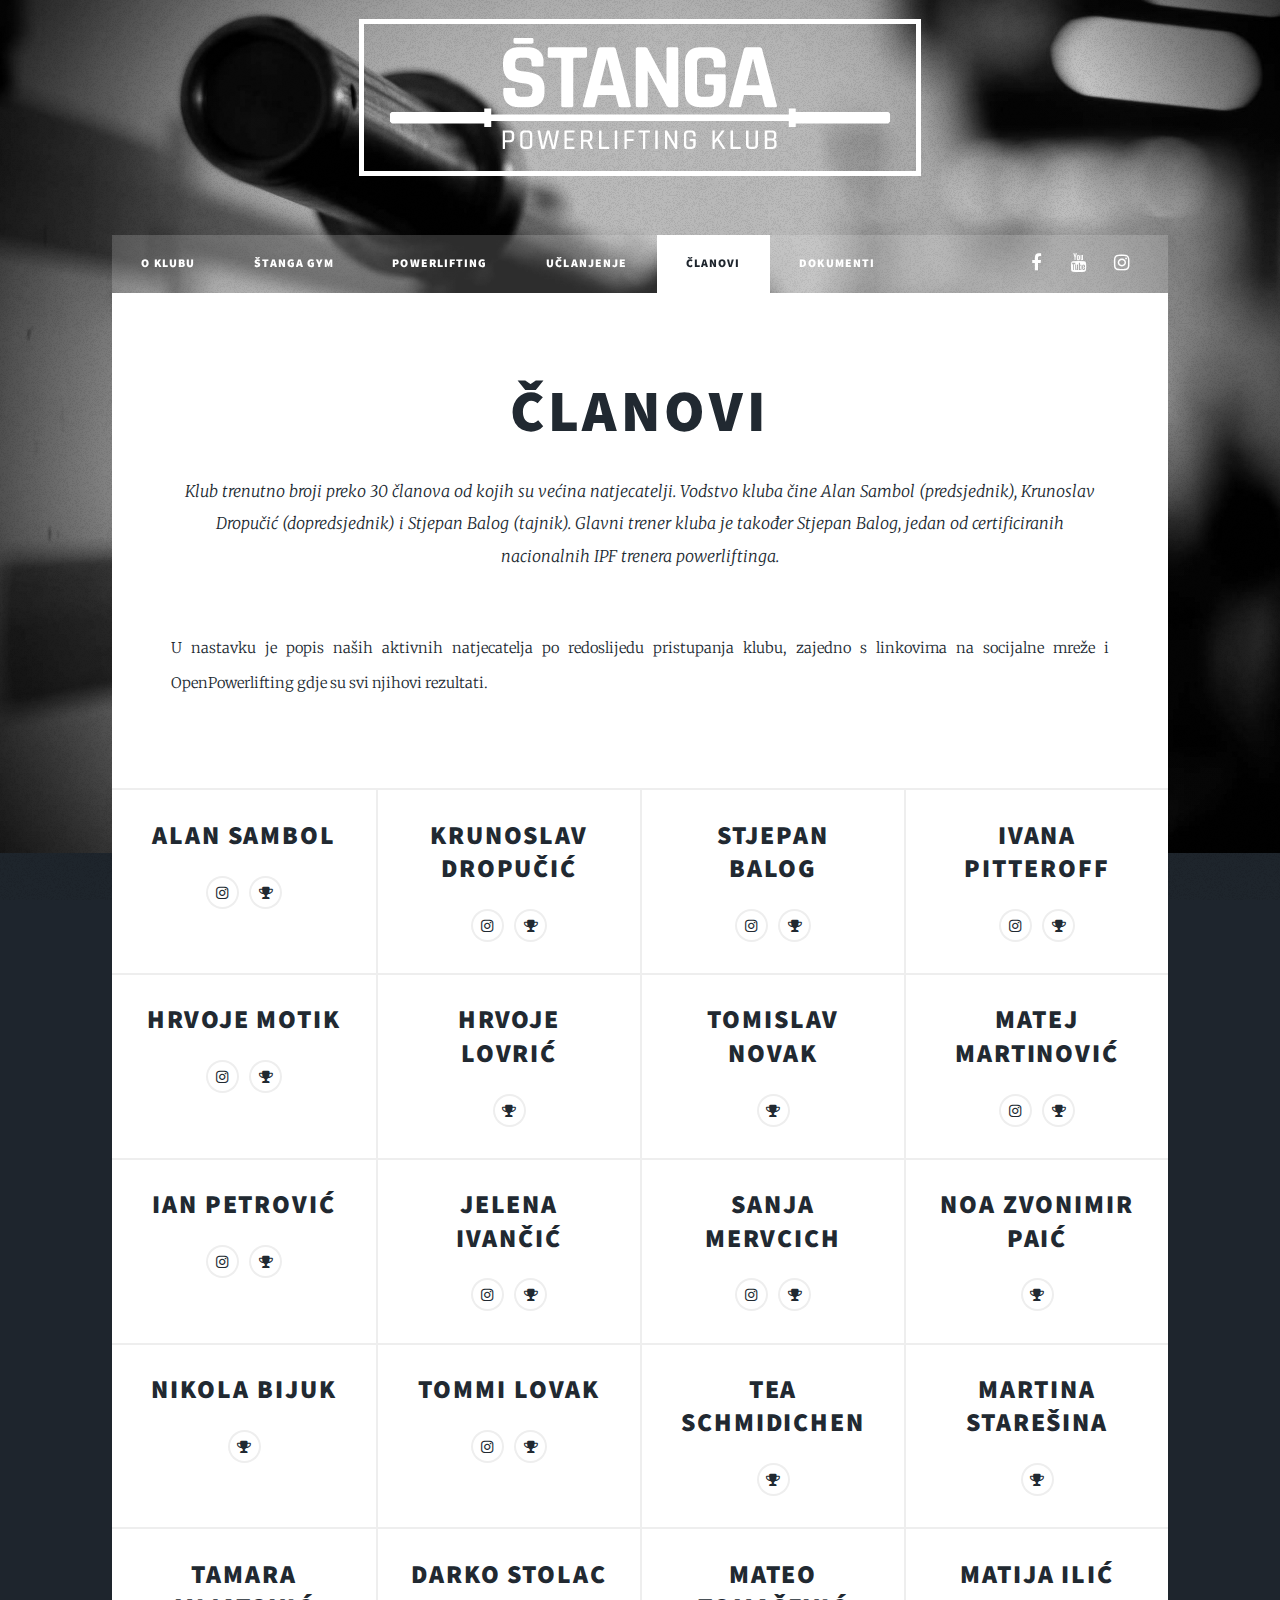
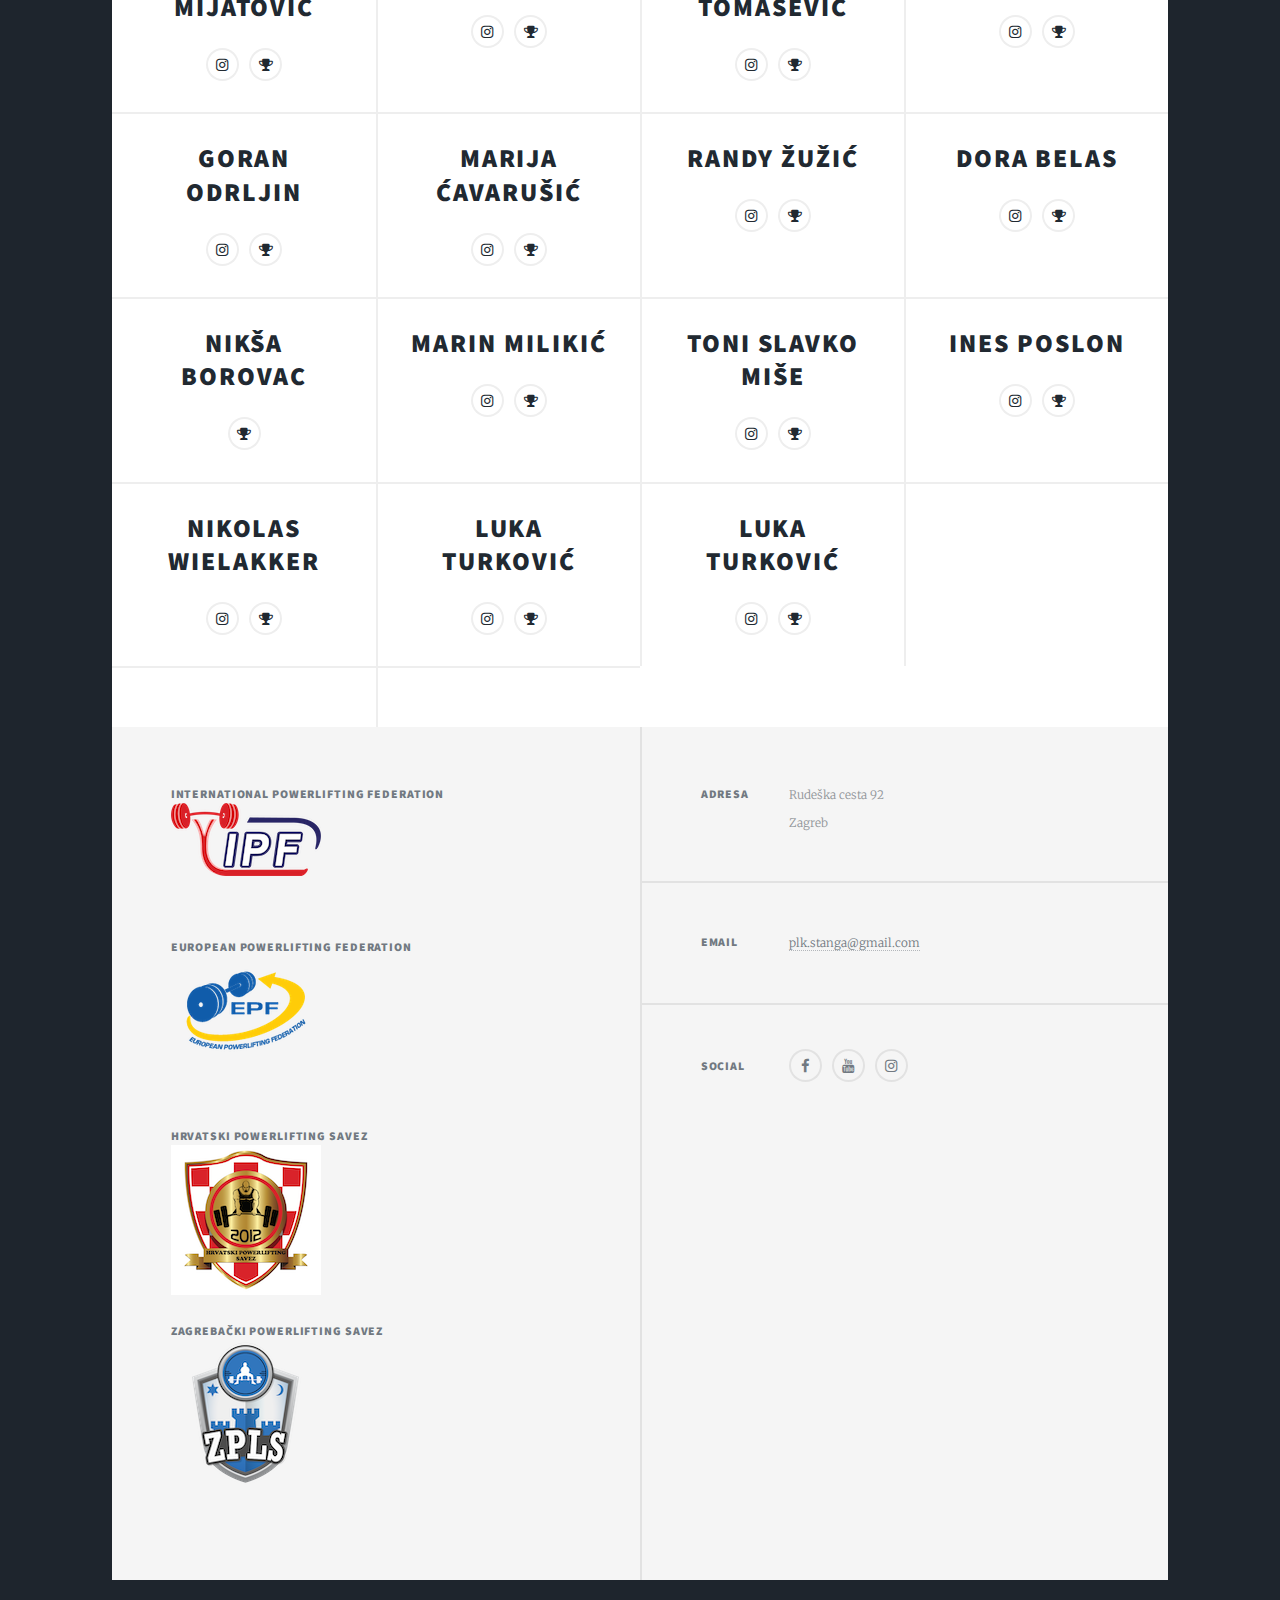
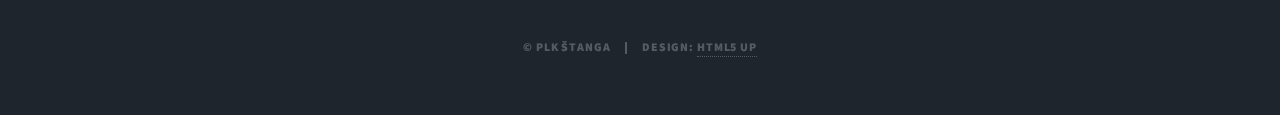
==== commit 33351fc4: "Update clanovi.html" ====
--- a/clanovi.html
+++ b/clanovi.html
@@ -94,6 +94,15 @@
 								</article>
 								<article>
 									<header>
+										<h2>Ivana Pitteroff</h2>
+									</header>
+									<ul class="icons alt">
+										<li><a href="https://www.instagram.com/andvana_pitt/?hl=en" target="_blank" class="icon alt fa-instagram"><span class="label">Instagram</span></a></li>
+										<li><a href="https://www.openpowerlifting.org/u/ivanapitteroff" target="_blank" class="icon alt fa-trophy"><span class="label">OpenPowerlifting</span></a></li>
+									</ul>
+								</article>
+								<article>
+									<header>
 										<h2>Hrvoje Motik</h2>
 									</header>
 									<ul class="icons alt">
@@ -111,11 +120,10 @@
 								</article>
 								<article>
 									<header>
-										<h2>Victorio Knižek</h2>
-									</header>
-									<ul class="icons alt">
-										<li><a href="https://www.instagram.com/viki.knizek/?hl=en" target="_blank" class="icon alt fa-instagram"><span class="label">Instagram</span></a></li>
-										<li><a href="https://www.openpowerlifting.org/u/victorioknizek" target="_blank" class="icon alt fa-trophy"><span class="label">OpenPowerlifting</span></a></li>
+										<h2>Tomislav Novak</h2>
+									</header>
+									<ul class="icons alt">
+										<li><a href="https://www.openpowerlifting.org/u/tomislavnovak" target="_blank" class="icon alt fa-trophy"><span class="label">OpenPowerlifting</span></a></li>
 									</ul>
 								</article>
 								<article>
@@ -138,15 +146,6 @@
 								</article>
 								<article>
 									<header>
-										<h2>Robert Bunjan</h2>
-									</header>
-									<ul class="icons alt">
-										<li><a href="https://www.instagram.com/robertbunjan/?hl=en" target="_blank" class="icon alt fa-instagram"><span class="label">Instagram</span></a></li>
-										<li><a href="https://www.openpowerlifting.org/u/robertbunjan" target="_blank" class="icon alt fa-trophy"><span class="label">OpenPowerlifting</span></a></li>
-									</ul>
-								</article>
-								<article>
-									<header>
 										<h2>Jelena Ivančić</h2>
 									</header>
 									<ul class="icons alt">
@@ -159,7 +158,7 @@
 										<h2>Sanja Mervcich</h2>
 									</header>
 									<ul class="icons alt">
-										<li><a href="https://www.instagram.com/m_saniam/?hl=en" target="_blank" class="icon alt fa-instagram"><span class="label">Instagram</span></a></li>
+										<li><a href="https://www.instagram.com/__san__chi__/?hl=en" target="_blank" class="icon alt fa-instagram"><span class="label">Instagram</span></a></li>
 										<li><a href="https://www.openpowerlifting.org/u/sanjamervcich" target="_blank" class="icon alt fa-trophy"><span class="label">OpenPowerlifting</span></a></li>
 									</ul>
 								</article>
@@ -173,20 +172,10 @@
 								</article>
 								<article>
 									<header>
-										<h2>Dominik Zemljić</h2>
-									</header>
-									<ul class="icons alt">										
-										<li><a href="https://www.instagram.com/zemljicdominik/" target="_blank" class="icon alt fa-instagram"><span class="label">Instagram</span></a></li>
-										<li><a href="https://www.openpowerlifting.org/u/dominikzemljic" target="_blank" class="icon alt fa-trophy"><span class="label">OpenPowerlifting</span></a></li>
-									</ul>
-								</article>
-								<article>
-									<header>
-										<h2>Ines Krstanović</h2>
-									</header>
-									<ul class="icons alt">										
-										<li><a href="https://www.instagram.com/ineskrstanovic/" target="_blank" class="icon alt fa-instagram"><span class="label">Instagram</span></a></li>
-										<li><a href="https://www.openpowerlifting.org/u/ineskrstanovic" target="_blank" class="icon alt fa-trophy"><span class="label">OpenPowerlifting</span></a></li>
+										<h2>Nikola Bijuk</h2>
+									</header>
+									<ul class="icons alt">										
+										<li><a href="https://www.openpowerlifting.org/u/nikolabijuk" target="_blank" class="icon alt fa-trophy"><span class="label">OpenPowerlifting</span></a></li>
 									</ul>
 								</article>
 								<article>
@@ -200,10 +189,45 @@
 								</article>
 								<article>
 									<header>
+										<h2>Tea Schmidichen</h2>
+									</header>
+									<ul class="icons alt">										
+										<li><a href="https://www.openpowerlifting.org/u/teaschmidichen" target="_blank" class="icon alt fa-trophy"><span class="label">OpenPowerlifting</span></a></li>
+									</ul>
+								</article>
+								<article>
+									<header>
 										<h2>Martina Starešina</h2>
 									</header>
 									<ul class="icons alt">										
 										<li><a href="https://www.openpowerlifting.org/u/martinastaresina" target="_blank" class="icon alt fa-trophy"><span class="label">OpenPowerlifting</span></a></li>
+									</ul>
+								</article>
+								<article>
+									<header>
+										<h2>Tamara Mijatović</h2>
+									</header>
+									<ul class="icons alt">										
+										<li><a href="https://www.instagram.com/tmijtvc/" target="_blank" class="icon alt fa-instagram"><span class="label">Instagram</span></a></li>
+										<li><a href="https://www.openpowerlifting.org/u/tamaramijatovic" target="_blank" class="icon alt fa-trophy"><span class="label">OpenPowerlifting</span></a></li>
+									</ul>
+								</article>
+								<article>
+									<header>
+										<h2>Darko Stolac</h2>
+									</header>
+									<ul class="icons alt">
+										<li><a href="https://www.instagram.com/darko_wanderer/" target="_blank" class="icon alt fa-instagram"><span class="label">Instagram</span></a></li>
+										<li><a href="https://www.openpowerlifting.org/u/darkostolac" target="_blank" class="icon alt fa-trophy"><span class="label">OpenPowerlifting</span></a></li>
+									</ul>
+								</article>
+								<article>
+									<header>
+										<h2>Mateo Tomašević</h2>
+									</header>
+									<ul class="icons alt">
+										<li><a href="https://www.instagram.com/tomasi_iz_gaja/" target="_blank" class="icon alt fa-instagram"><span class="label">Instagram</span></a></li>
+										<li><a href="https://www.openpowerlifting.org/u/mateotomasevic" target="_blank" class="icon alt fa-trophy"><span class="label">OpenPowerlifting</span></a></li>
 									</ul>
 								</article>
 								<article>
@@ -220,7 +244,7 @@
 										<h2>Goran Odrljin</h2>
 									</header>
 									<ul class="icons alt">		
-										<li><a href="https://www.instagram.com/gogowantsgainz/" target="_blank" class="icon alt fa-instagram"><span class="label">Instagram</span></a></li>
+										<li><a href="https://www.instagram.com/gorantheone/" target="_blank" class="icon alt fa-instagram"><span class="label">Instagram</span></a></li>
 										<li><a href="https://www.openpowerlifting.org/u/goranodrljin" target="_blank" class="icon alt fa-trophy"><span class="label">OpenPowerlifting</span></a></li>
 									</ul>
 								</article>								
@@ -249,6 +273,68 @@
 									<ul class="icons alt">										
 										<li><a href="https://www.instagram.com/dimix.de/" target="_blank" class="icon alt fa-instagram"><span class="label">Instagram</span></a></li>
 										<li><a href="https://www.openpowerlifting.org/u/dorabelas" target="_blank" class="icon alt fa-trophy"><span class="label">OpenPowerlifting</span></a></li>
+									</ul>
+								</article>
+								<article>
+									<header>
+										<h2>Nikša Borovac</h2>
+									</header>
+									<ul class="icons alt">										
+										<li><a href="https://www.openpowerlifting.org/u/niksaborovac" target="_blank" class="icon alt fa-trophy"><span class="label">OpenPowerlifting</span></a></li>
+									</ul>
+								</article>
+								<article>
+									<header>
+										<h2>Marin Milikić</h2>
+									</header>
+									<ul class="icons alt">										
+										<li><a href="https://www.instagram.com/medo_lifts98/" target="_blank" class="icon alt fa-instagram"><span class="label">Instagram</span></a></li>
+										<li><a href="https://www.openpowerlifting.org/u/marinmilikic" target="_blank" class="icon alt fa-trophy"><span class="label">OpenPowerlifting</span></a></li>
+									</ul>
+								</article>
+								<article>
+									<header>
+										<h2>Toni Slavko Miše</h2>
+									</header>
+									<ul class="icons alt">										
+										<li><a href="https://www.instagram.com/toni_mise_/" target="_blank" class="icon alt fa-instagram"><span class="label">Instagram</span></a></li>
+										<li><a href="https://www.openpowerlifting.org/u/tonislavkomise" target="_blank" class="icon alt fa-trophy"><span class="label">OpenPowerlifting</span></a></li>
+									</ul>
+								</article>
+								<article>
+									<header>
+										<h2>Ines Poslon</h2>
+									</header>
+									<ul class="icons alt">										
+										<li><a href="https://www.instagram.com/ines.poslon/" target="_blank" class="icon alt fa-instagram"><span class="label">Instagram</span></a></li>
+										<li><a href="https://www.openpowerlifting.org/u/inesposlon" target="_blank" class="icon alt fa-trophy"><span class="label">OpenPowerlifting</span></a></li>
+									</ul>
+								</article>
+								<article>
+									<header>
+										<h2>Nikolas Wielakker</h2>
+									</header>
+									<ul class="icons alt">										
+										<li><a href="https://www.instagram.com/_nikolaswielakker_/" target="_blank" class="icon alt fa-instagram"><span class="label">Instagram</span></a></li>
+										<li><a href="https://www.openpowerlifting.org/u/nikolaswielakker" target="_blank" class="icon alt fa-trophy"><span class="label">OpenPowerlifting</span></a></li>
+									</ul>
+								</article>
+								<article>
+									<header>
+										<h2>Luka Turković</h2>
+									</header>
+									<ul class="icons alt">										
+										<li><a href="https://www.instagram.com/turkec711/" target="_blank" class="icon alt fa-instagram"><span class="label">Instagram</span></a></li>
+										<li><a href="https://www.openpowerlifting.org/u/lukaturkovic" target="_blank" class="icon alt fa-trophy"><span class="label">OpenPowerlifting</span></a></li>
+									</ul>
+								</article>
+								<article>
+									<header>
+										<h2>Luka Turković</h2>
+									</header>
+									<ul class="icons alt">										
+										<li><a href="https://www.instagram.com/turkec711/" target="_blank" class="icon alt fa-instagram"><span class="label">Instagram</span></a></li>
+										<li><a href="https://www.openpowerlifting.org/u/lukaturkovic" target="_blank" class="icon alt fa-trophy"><span class="label">OpenPowerlifting</span></a></li>
 									</ul>
 								</article>
 								<article>
@@ -310,4 +396,4 @@
 			<script src="assets/js/main.js"></script>
 
 	</body>
-</html>+</html>
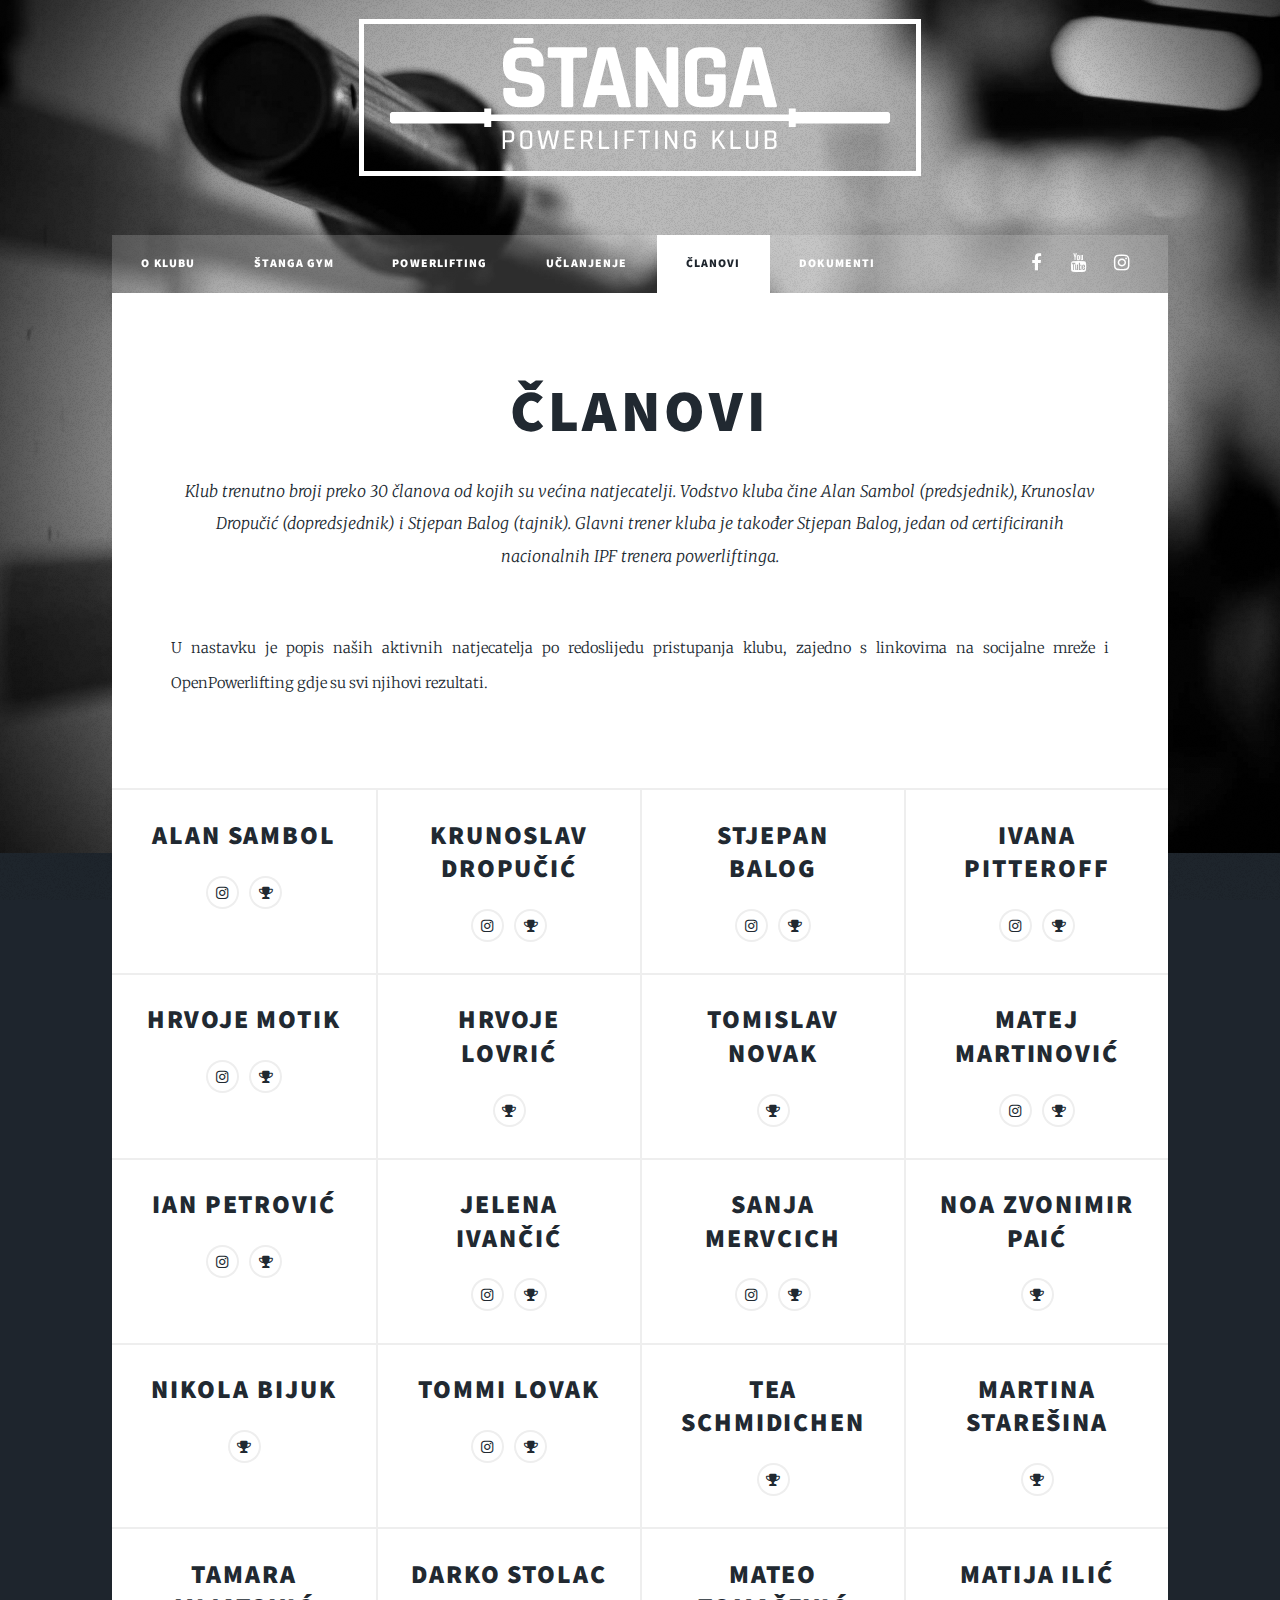
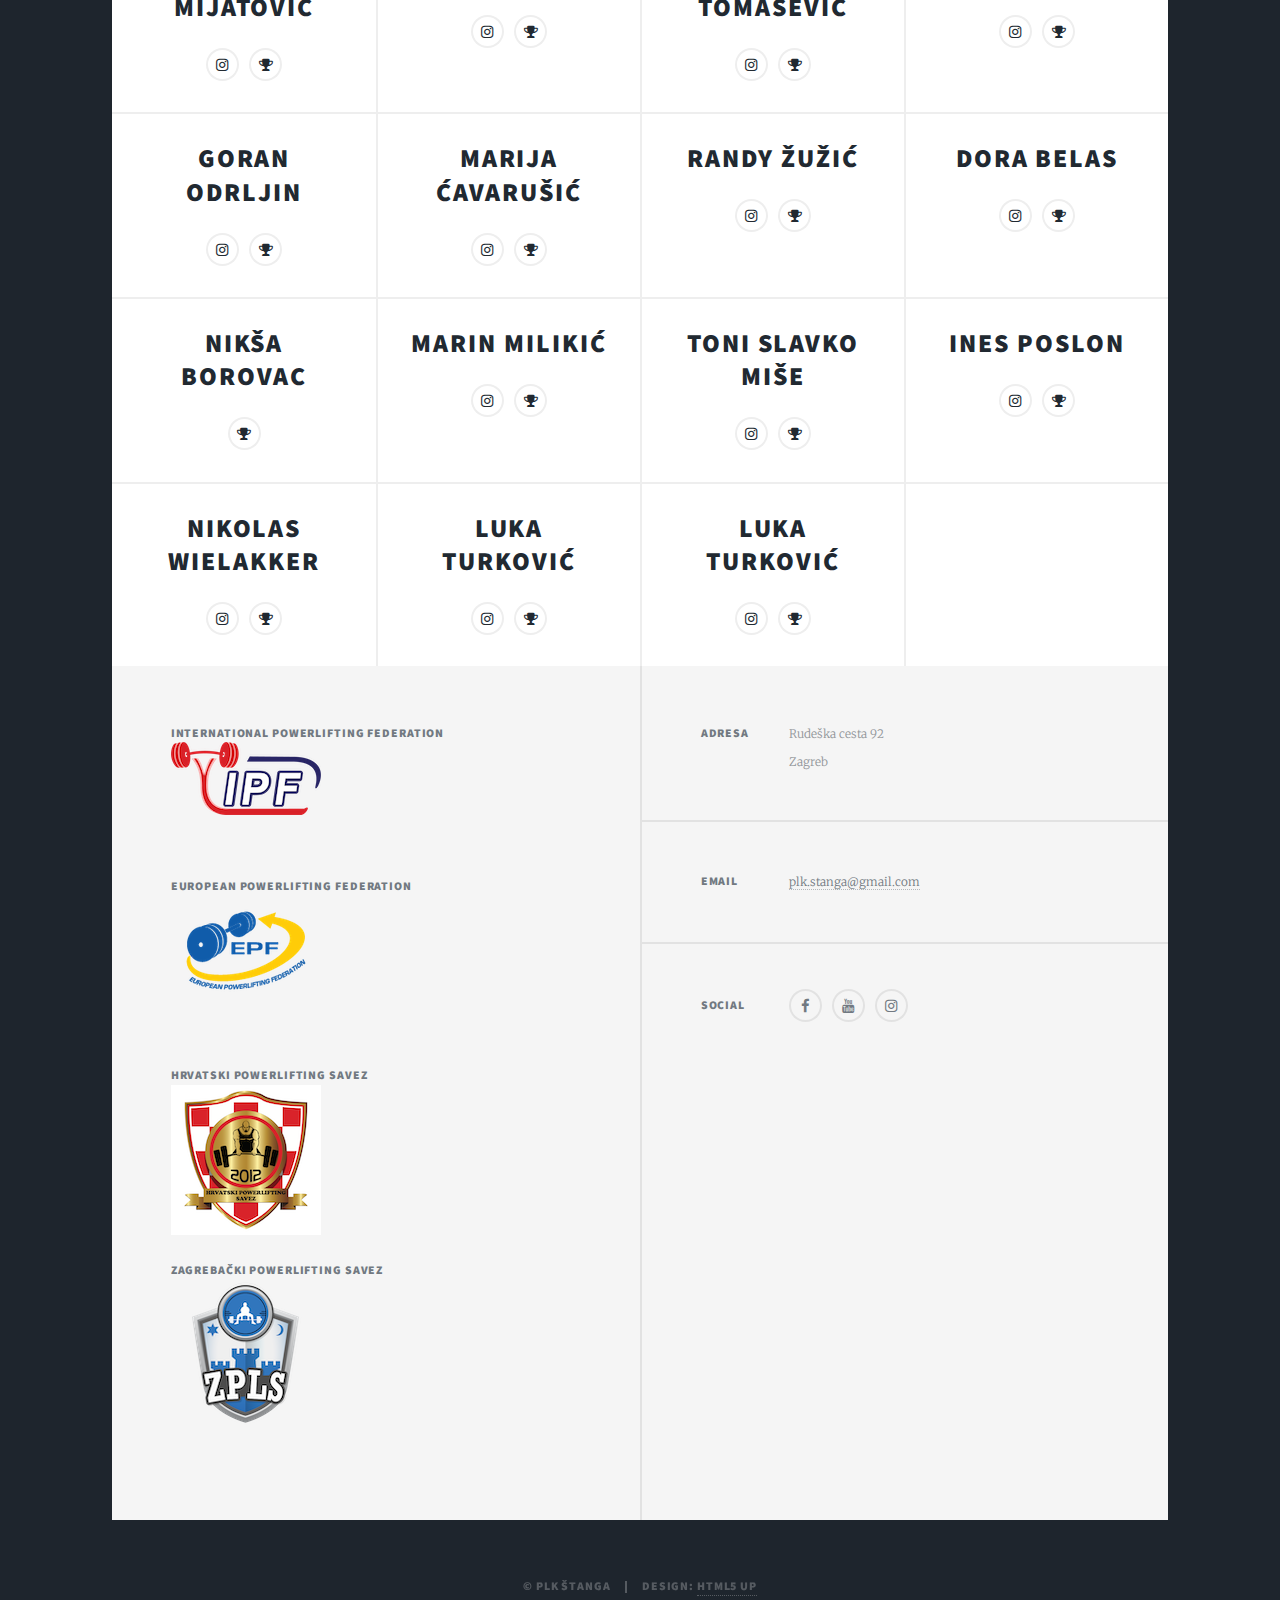
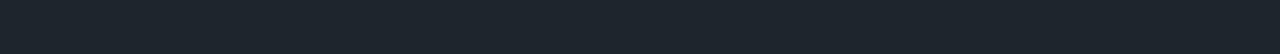
==== commit 294efd16: "Update clanovi.html" ====
--- a/clanovi.html
+++ b/clanovi.html
@@ -340,13 +340,6 @@
 								<article>
 									
 								</article>
-
-								<article>
-									
-								</article>
-								<article>
-									
-								</article>
 							</section>
 					</div>
 
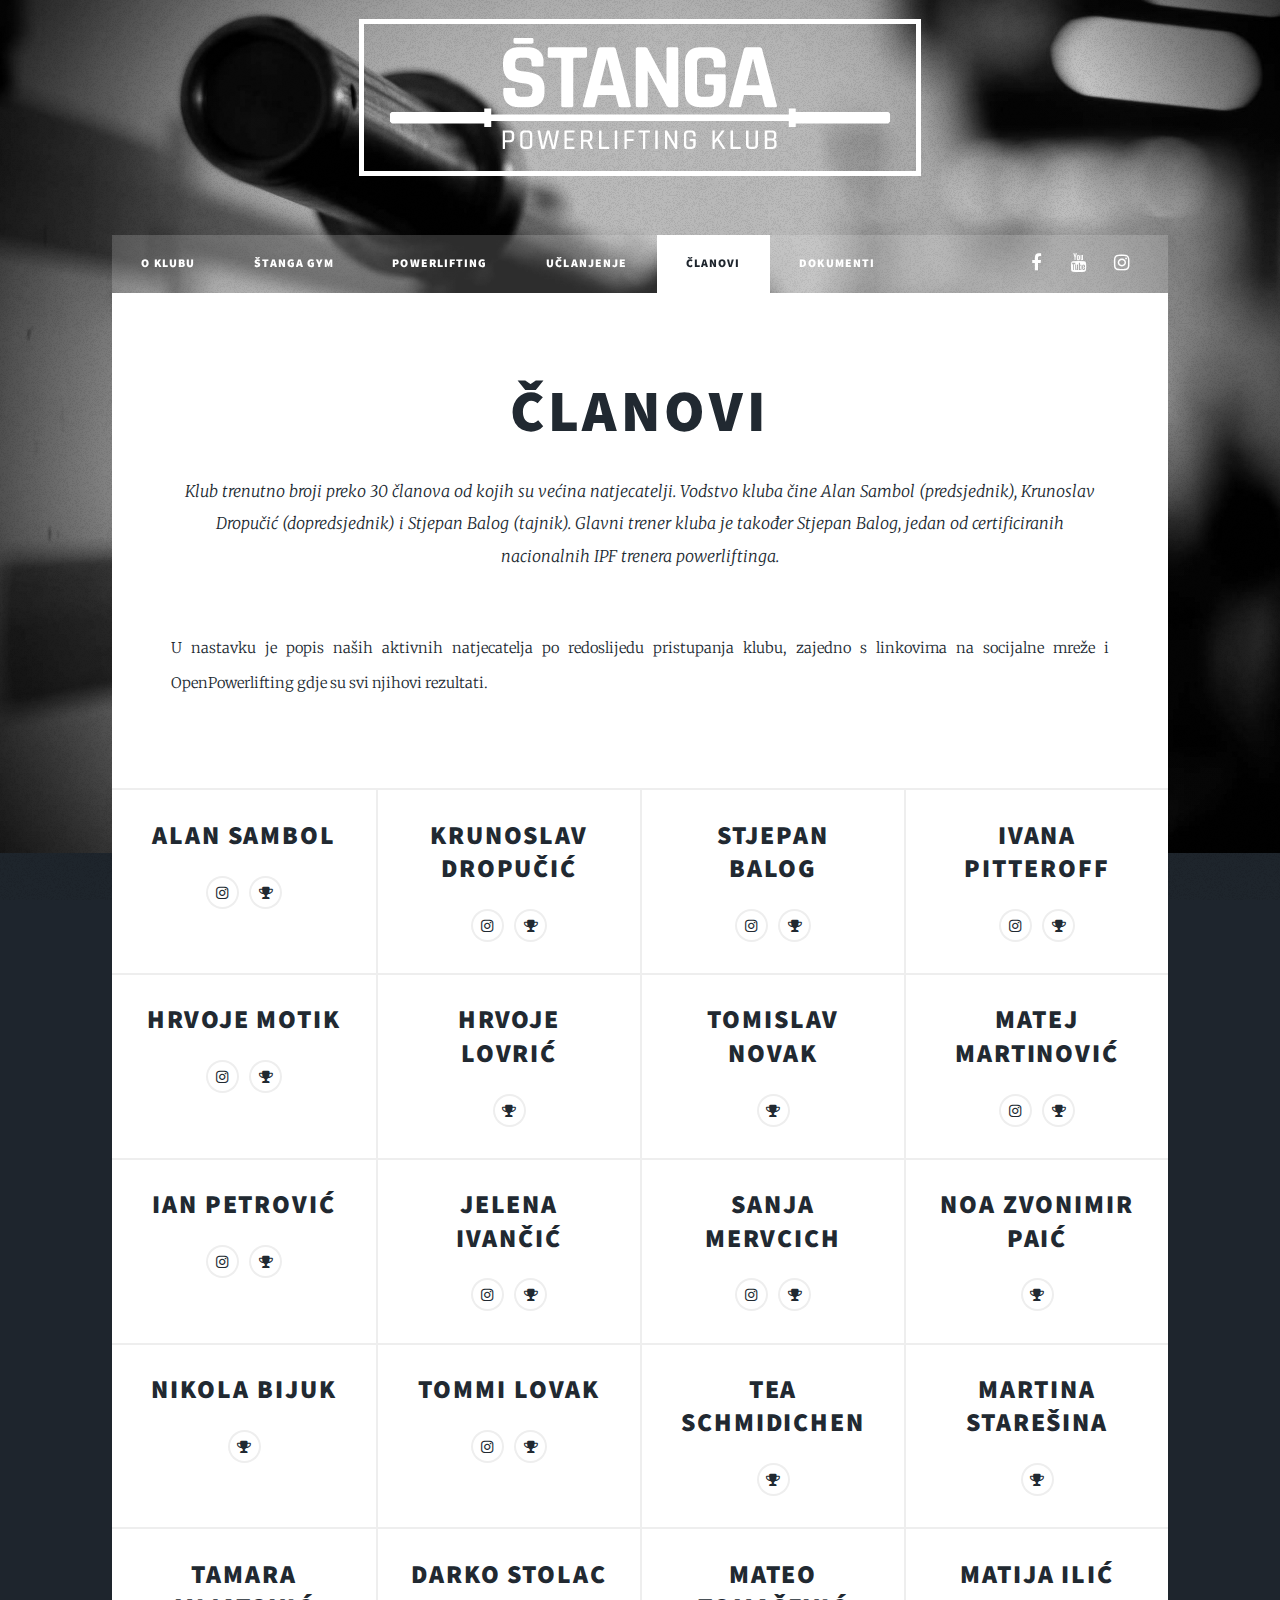
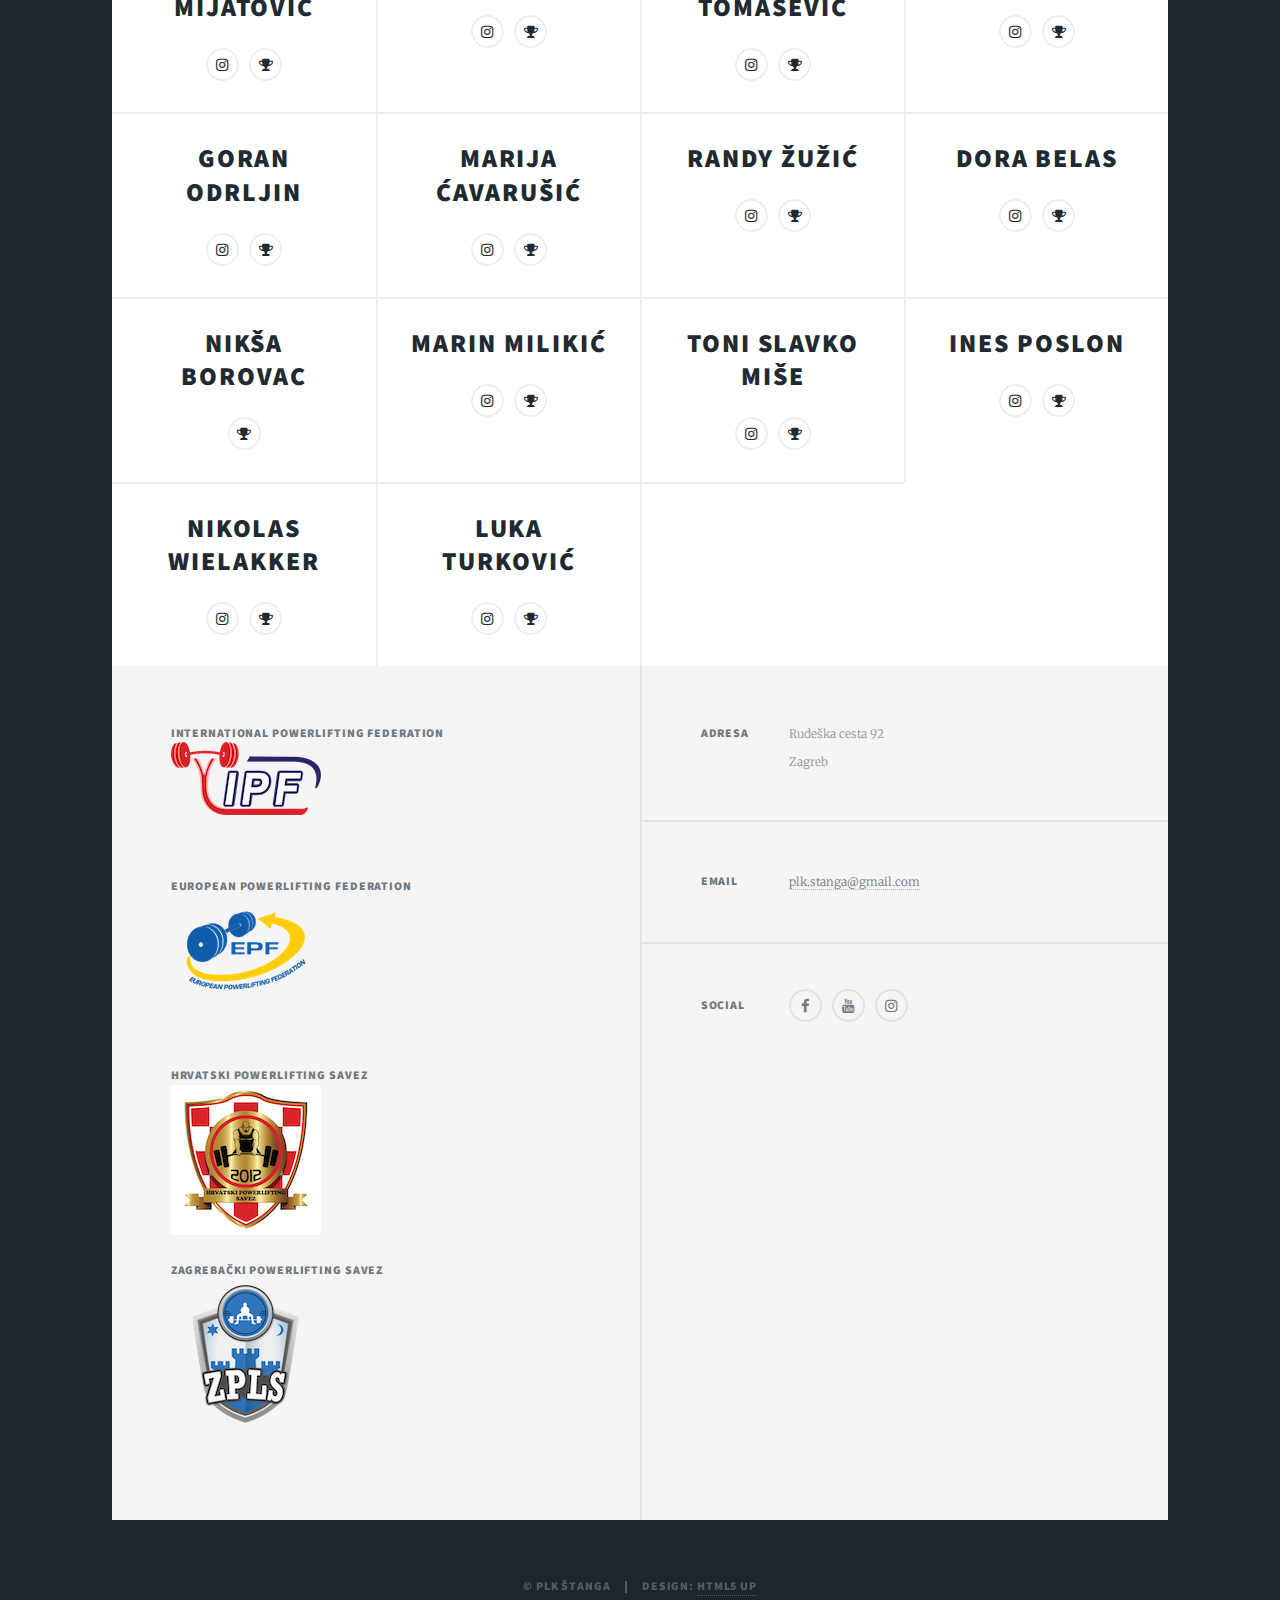
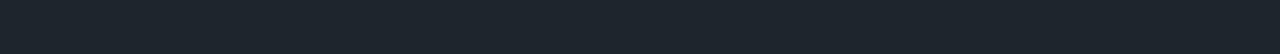
==== commit dd1a5904: "Update clanovi.html" ====
--- a/clanovi.html
+++ b/clanovi.html
@@ -329,15 +329,6 @@
 									</ul>
 								</article>
 								<article>
-									<header>
-										<h2>Luka Turković</h2>
-									</header>
-									<ul class="icons alt">										
-										<li><a href="https://www.instagram.com/turkec711/" target="_blank" class="icon alt fa-instagram"><span class="label">Instagram</span></a></li>
-										<li><a href="https://www.openpowerlifting.org/u/lukaturkovic" target="_blank" class="icon alt fa-trophy"><span class="label">OpenPowerlifting</span></a></li>
-									</ul>
-								</article>
-								<article>
 									
 								</article>
 							</section>
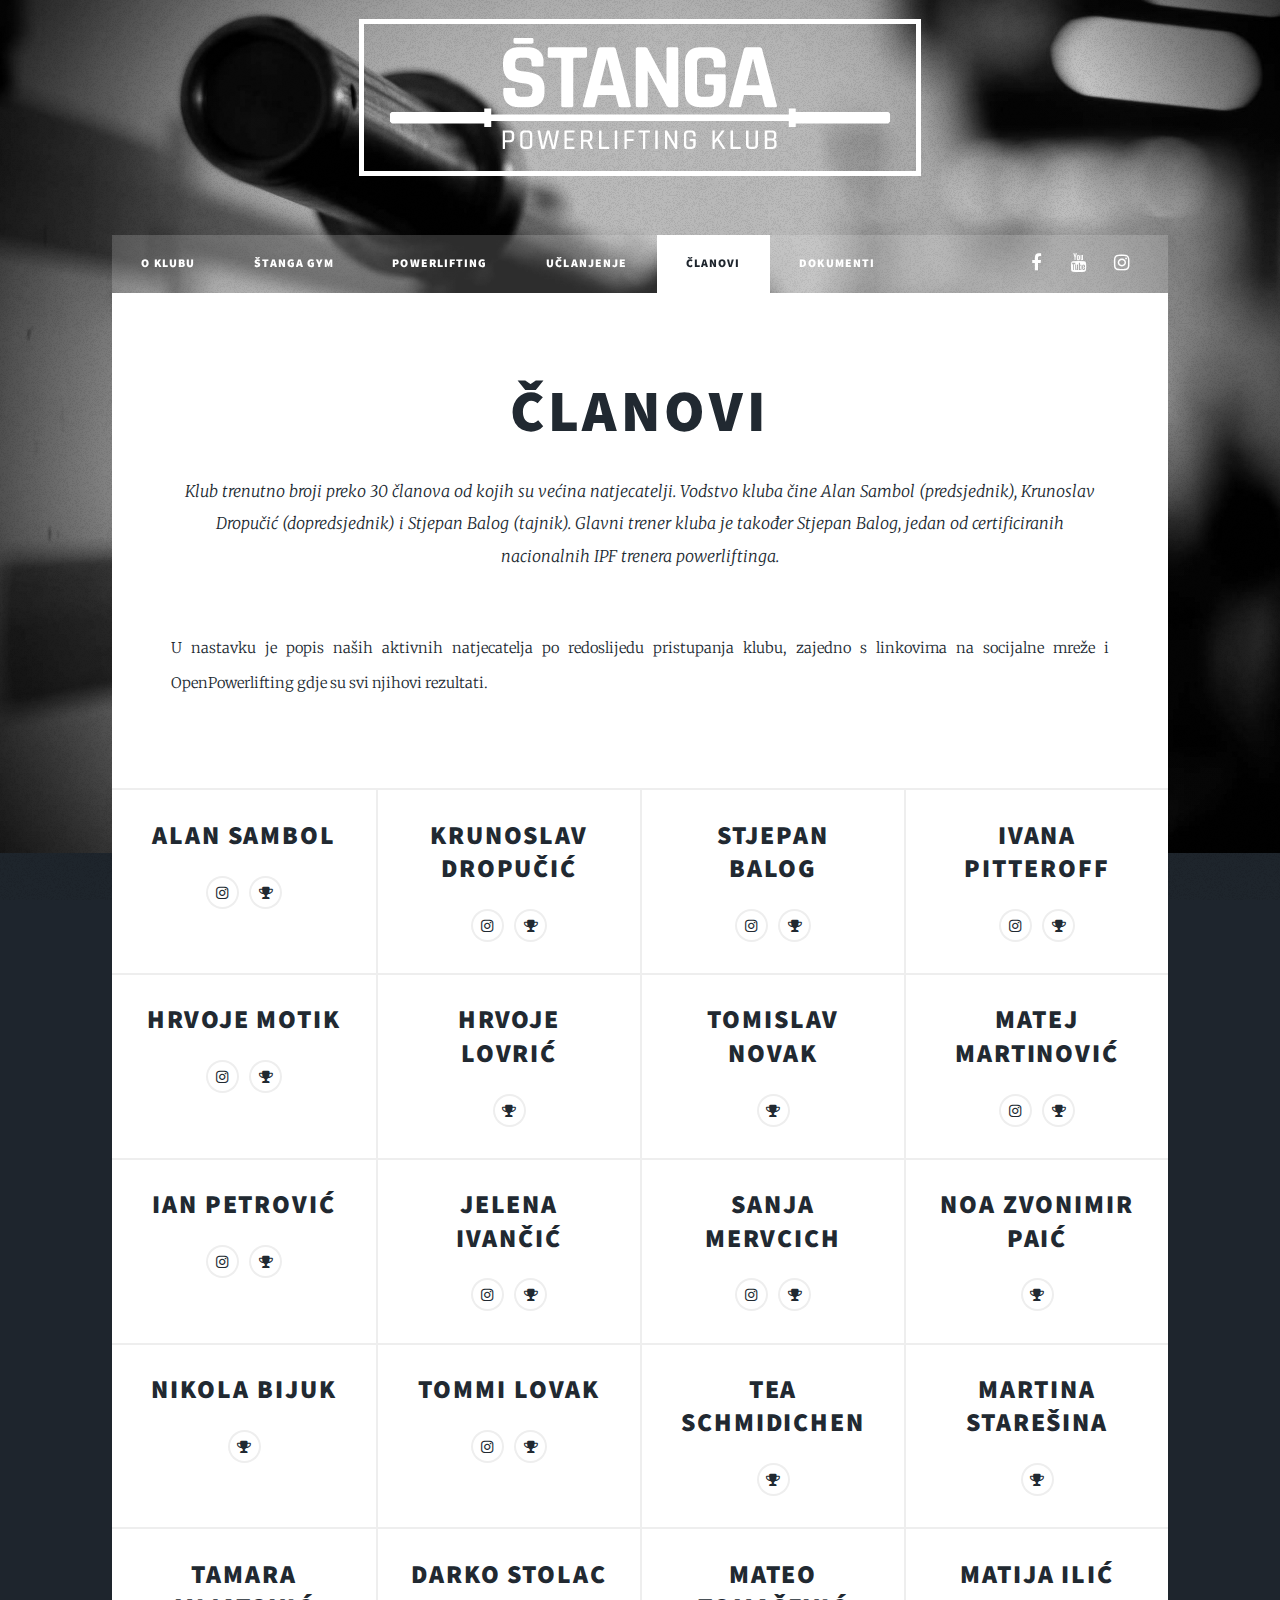
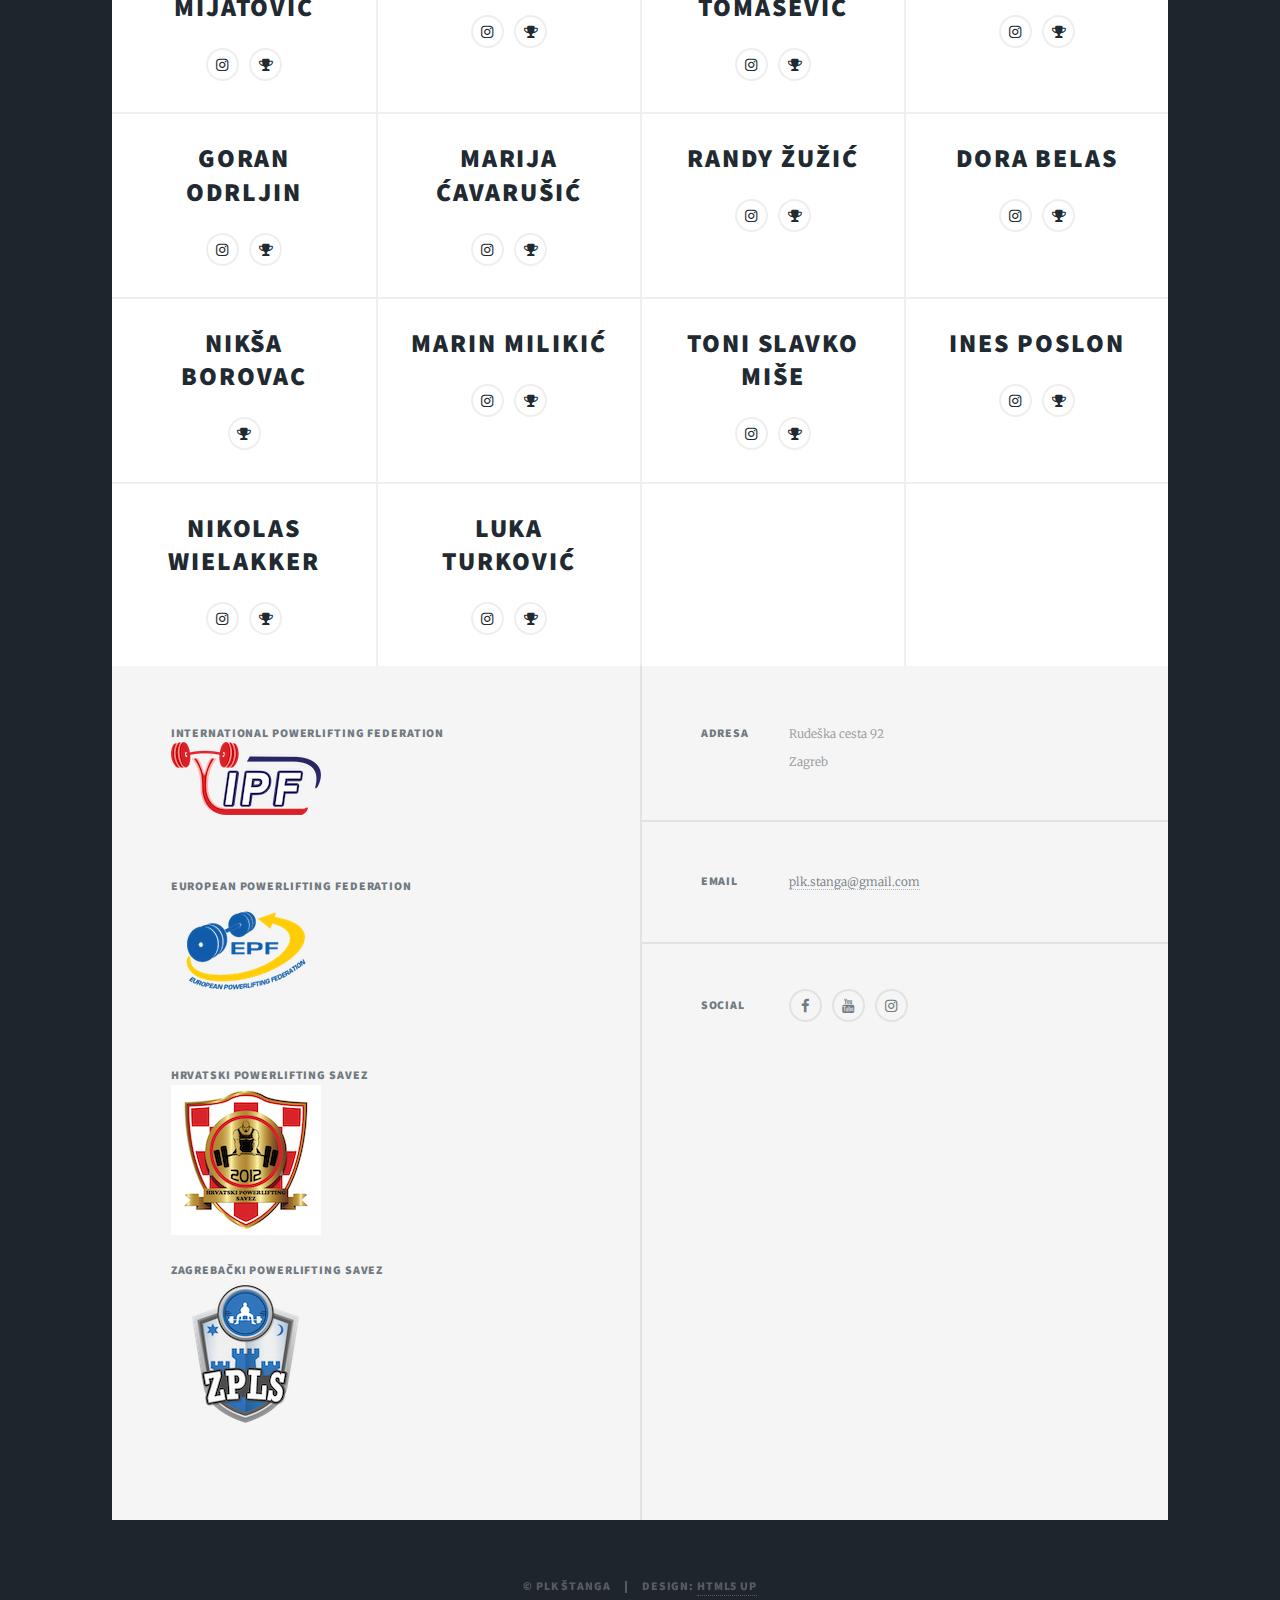
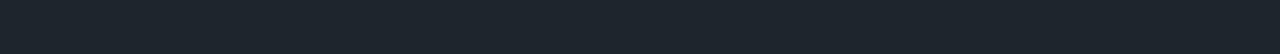
==== commit 07e73c92: "Update clanovi.html" ====
--- a/clanovi.html
+++ b/clanovi.html
@@ -331,6 +331,9 @@
 								<article>
 									
 								</article>
+								<article>
+									
+								</article>
 							</section>
 					</div>
 
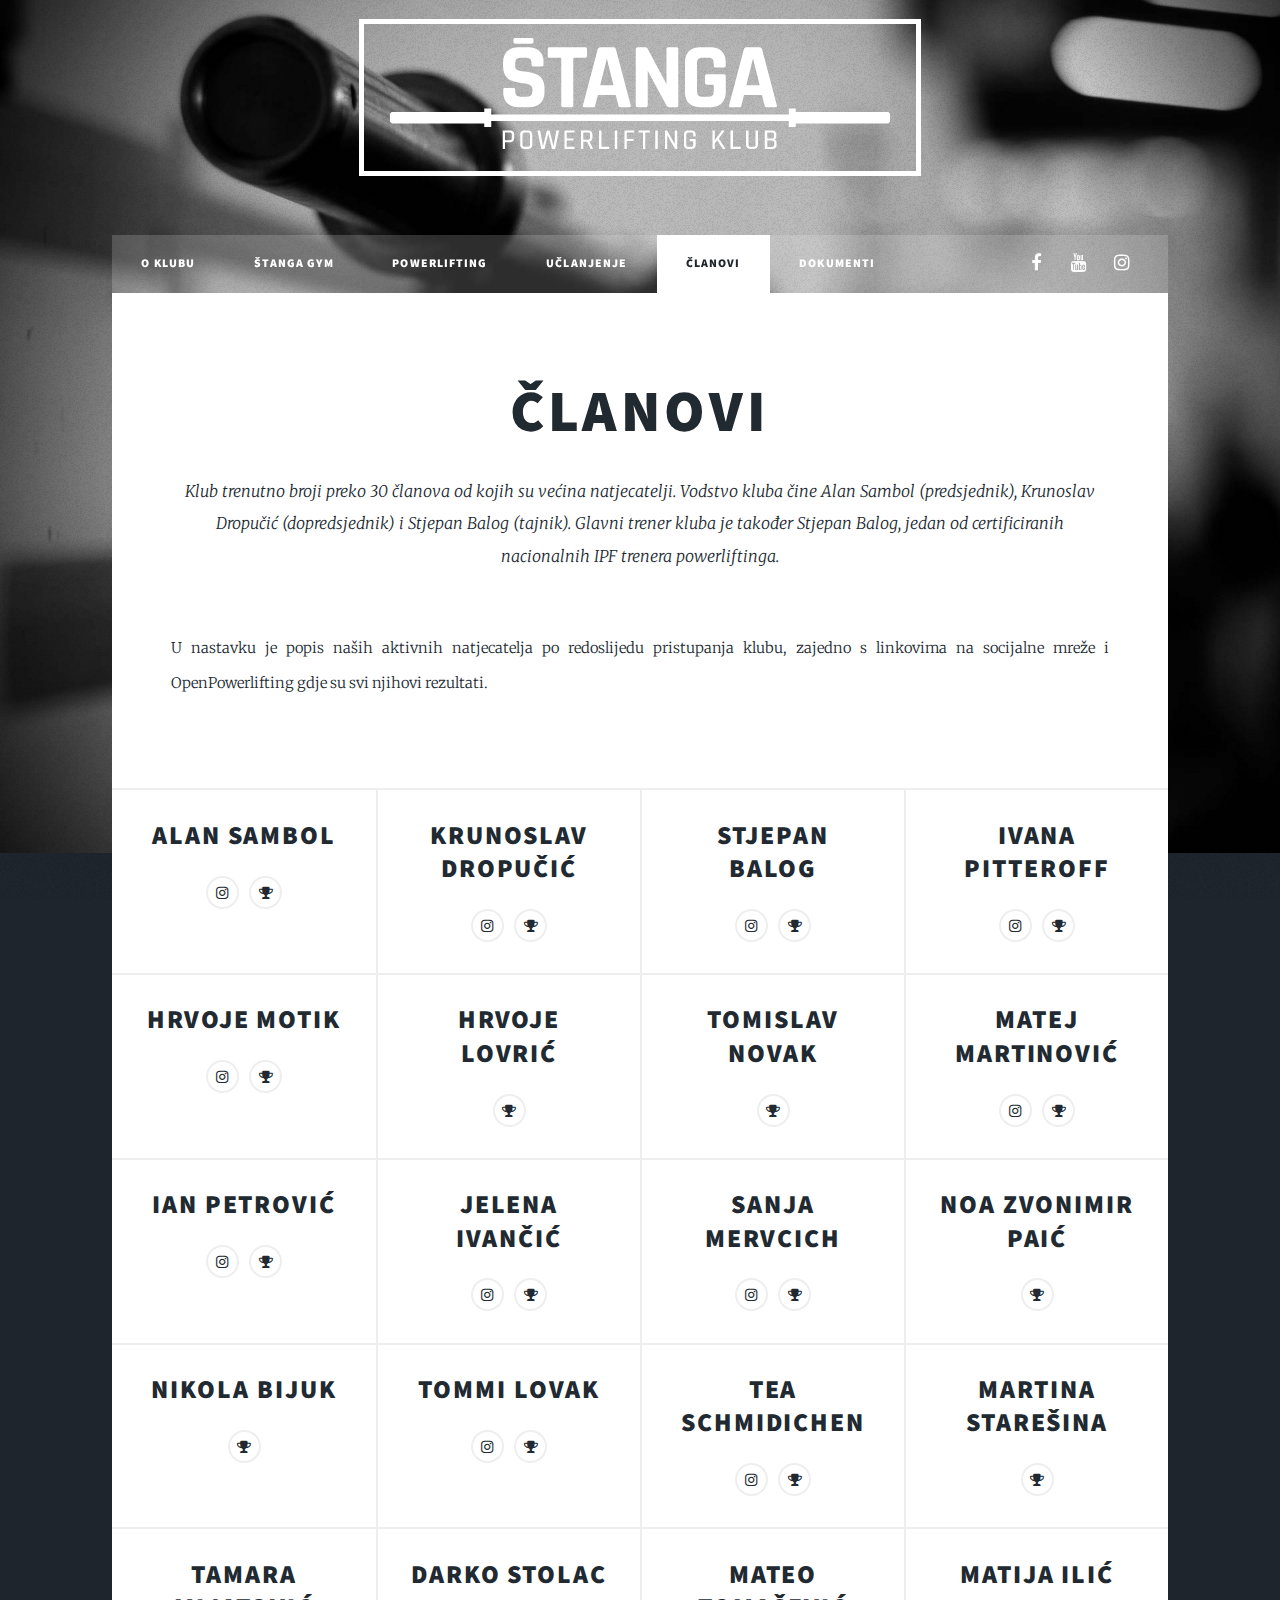
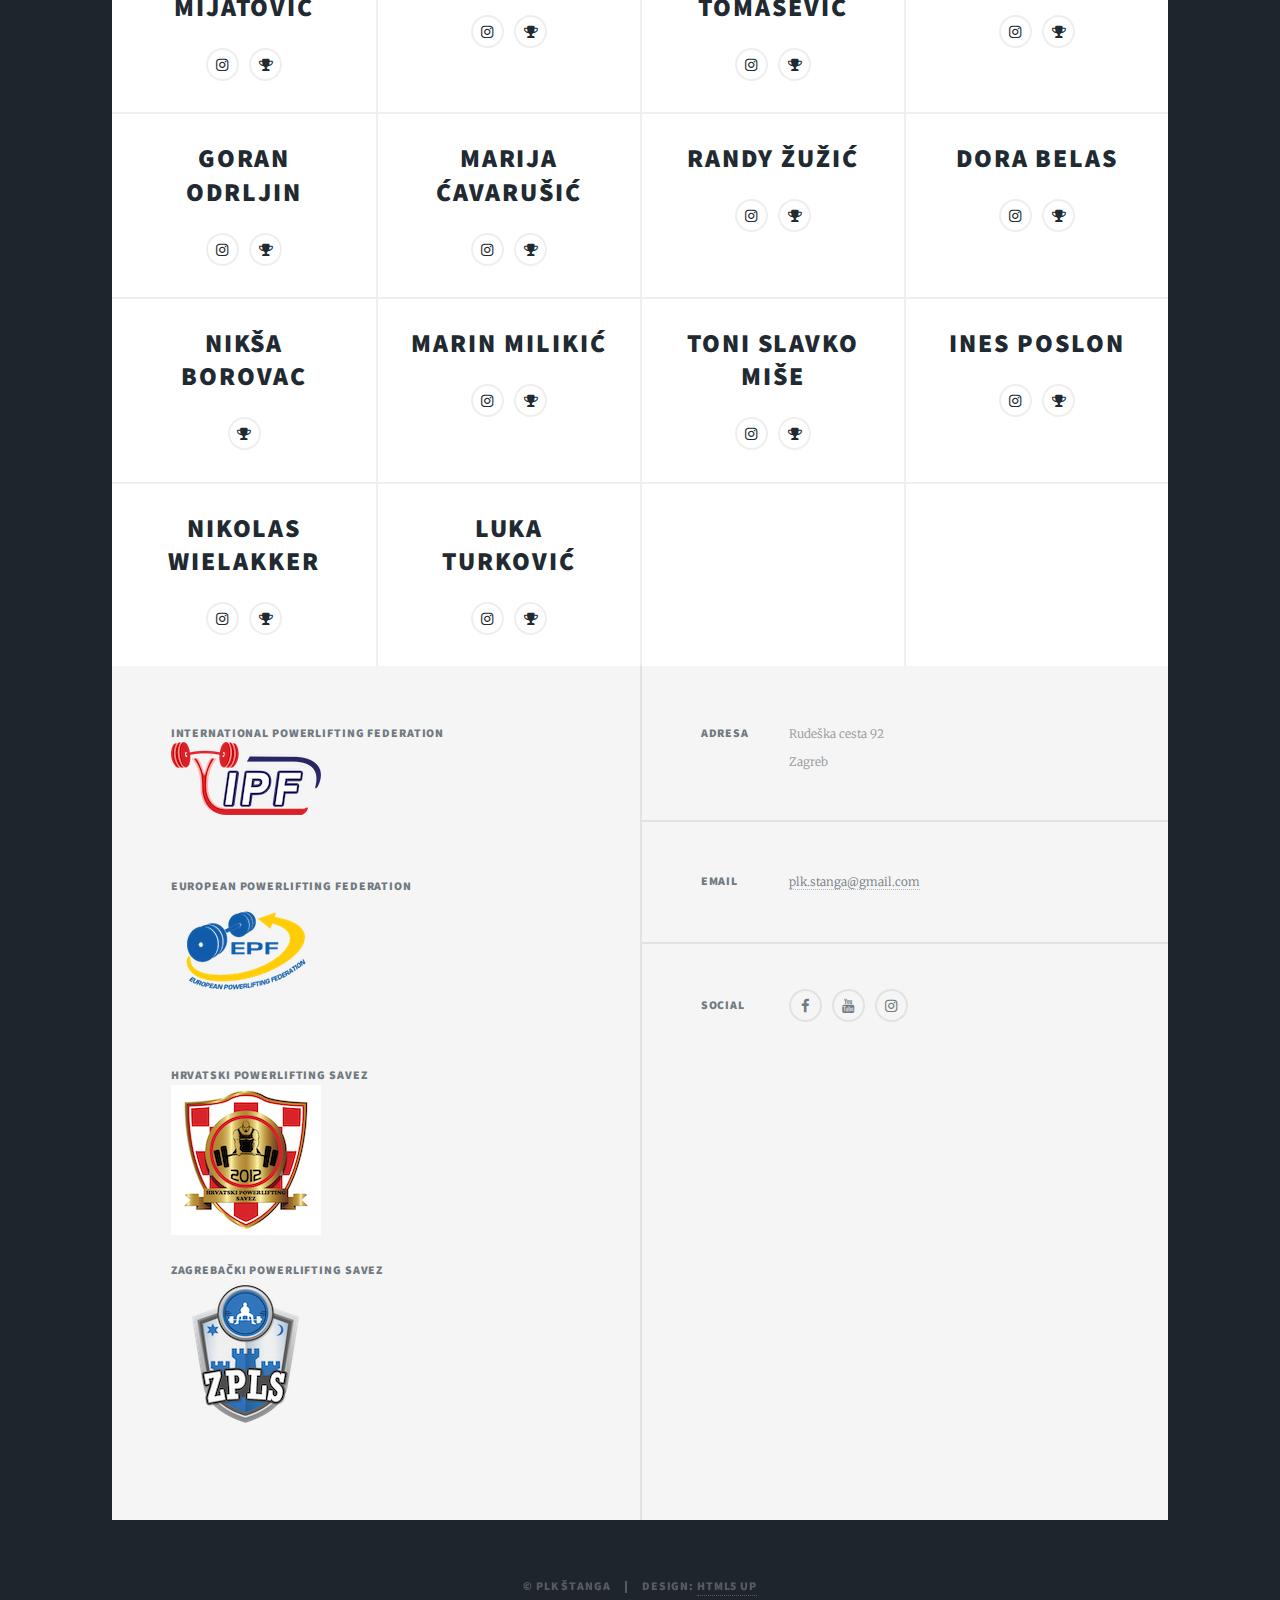
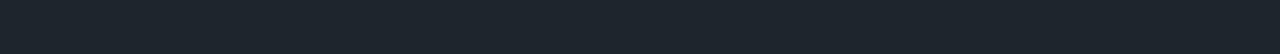
==== commit 0ed2c6e1: "Update clanovi.html" ====
--- a/clanovi.html
+++ b/clanovi.html
@@ -192,6 +192,7 @@
 										<h2>Tea Schmidichen</h2>
 									</header>
 									<ul class="icons alt">										
+										<li><a href="https://www.instagram.com/schmidi_79/" target="_blank" class="icon alt fa-instagram"><span class="label">Instagram</span></a></li>
 										<li><a href="https://www.openpowerlifting.org/u/teaschmidichen" target="_blank" class="icon alt fa-trophy"><span class="label">OpenPowerlifting</span></a></li>
 									</ul>
 								</article>
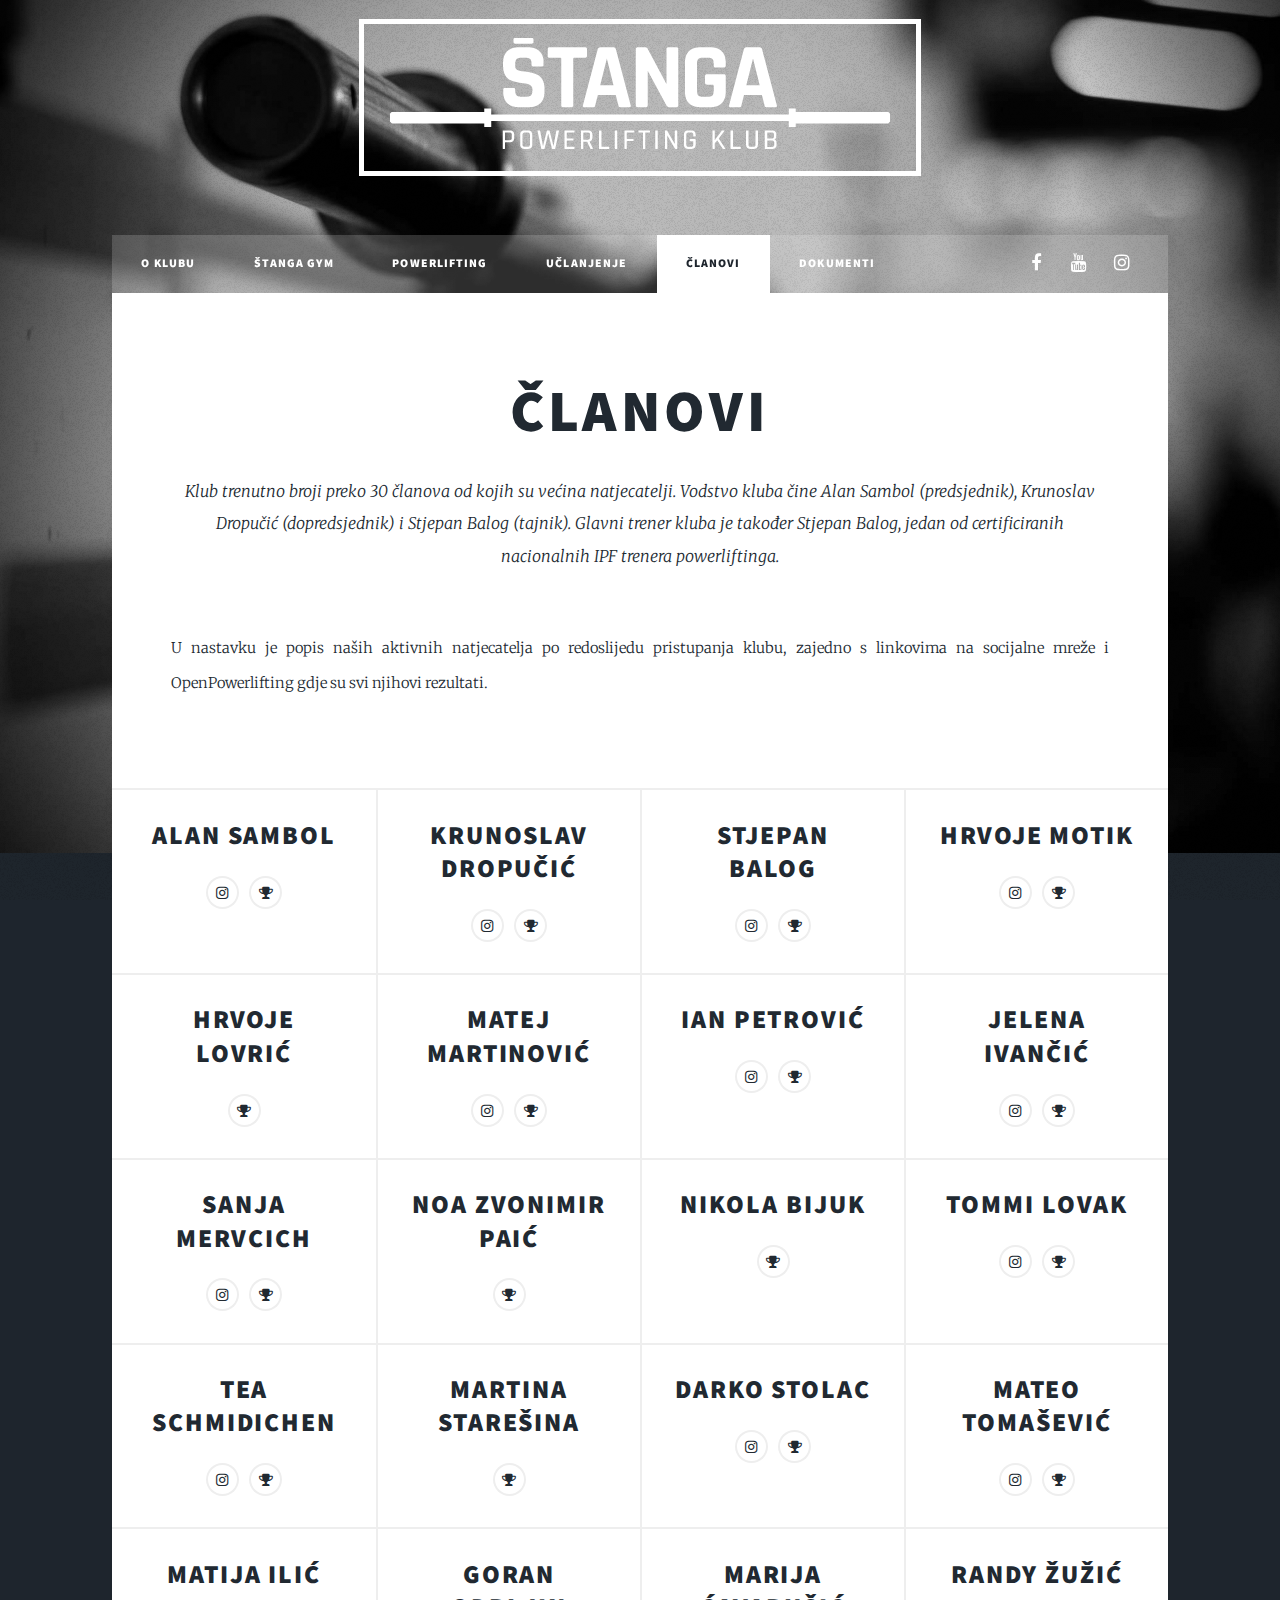
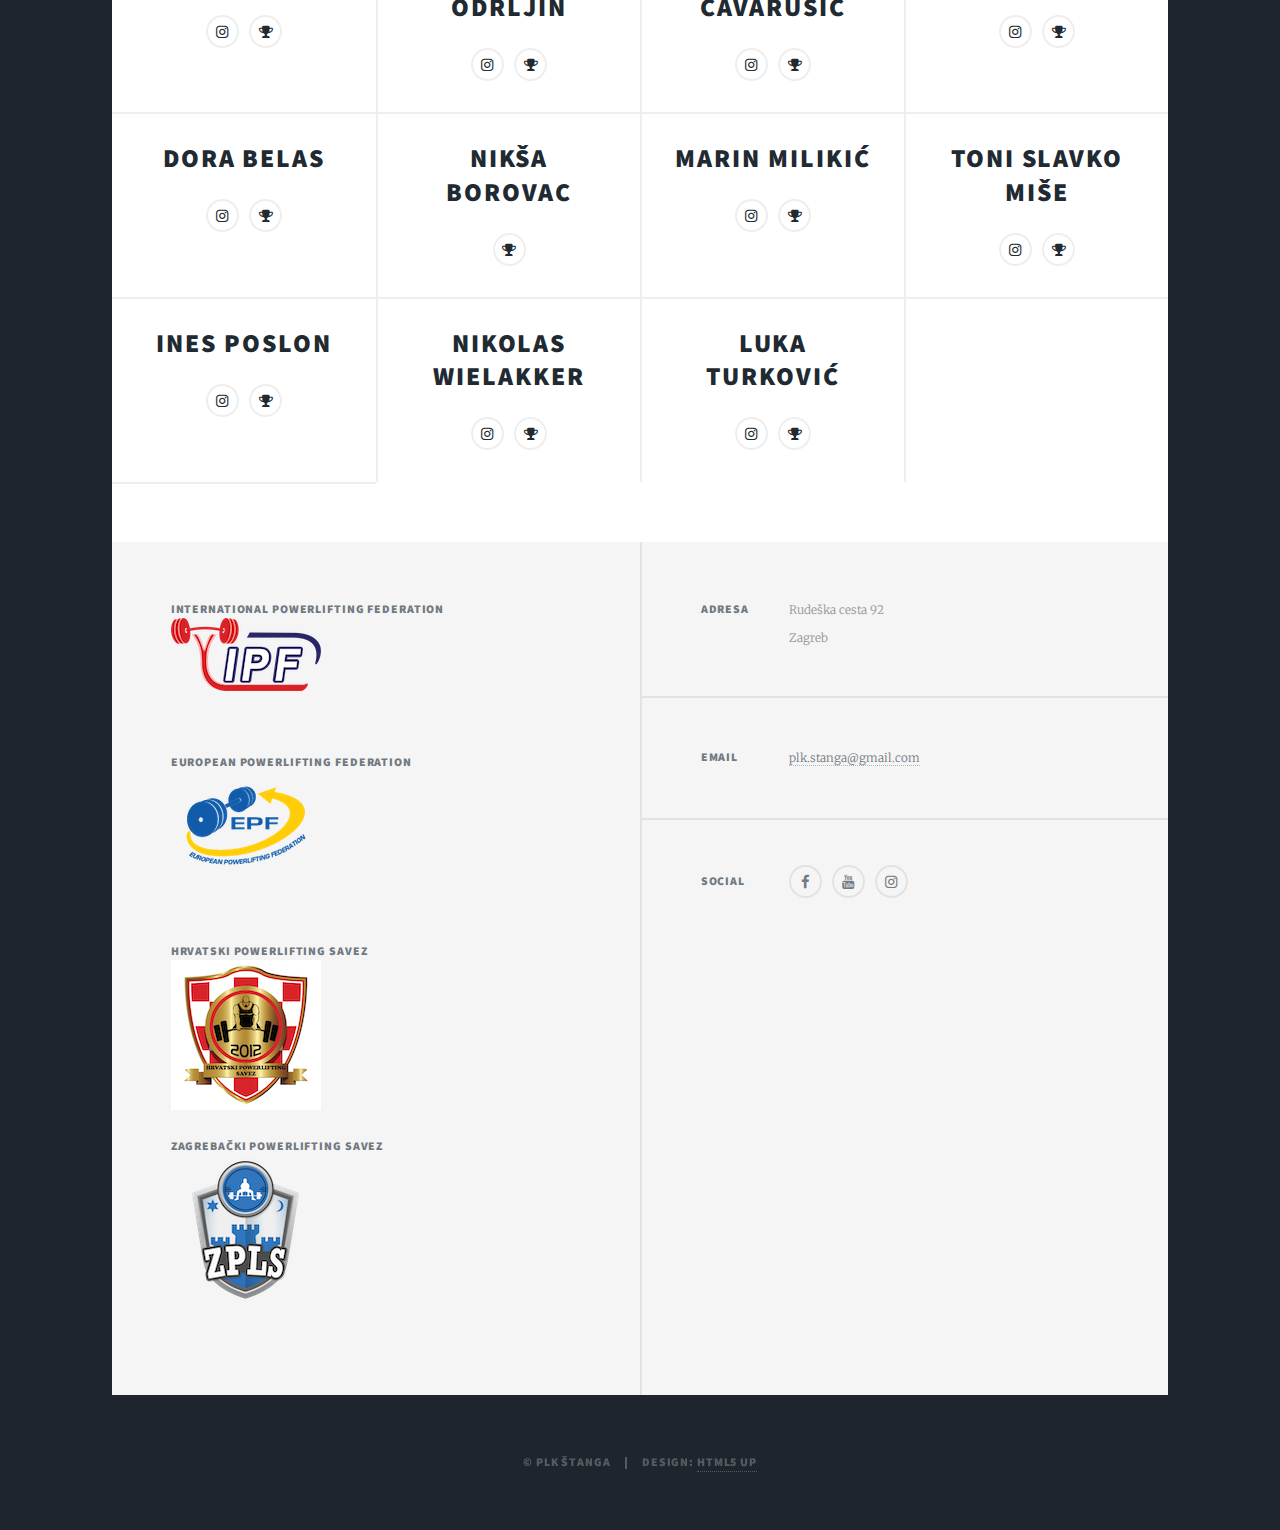
==== commit d8987c5b: "Update clanovi.html" ====
--- a/clanovi.html
+++ b/clanovi.html
@@ -94,15 +94,6 @@
 								</article>
 								<article>
 									<header>
-										<h2>Ivana Pitteroff</h2>
-									</header>
-									<ul class="icons alt">
-										<li><a href="https://www.instagram.com/andvana_pitt/?hl=en" target="_blank" class="icon alt fa-instagram"><span class="label">Instagram</span></a></li>
-										<li><a href="https://www.openpowerlifting.org/u/ivanapitteroff" target="_blank" class="icon alt fa-trophy"><span class="label">OpenPowerlifting</span></a></li>
-									</ul>
-								</article>
-								<article>
-									<header>
 										<h2>Hrvoje Motik</h2>
 									</header>
 									<ul class="icons alt">
@@ -120,14 +111,6 @@
 								</article>
 								<article>
 									<header>
-										<h2>Tomislav Novak</h2>
-									</header>
-									<ul class="icons alt">
-										<li><a href="https://www.openpowerlifting.org/u/tomislavnovak" target="_blank" class="icon alt fa-trophy"><span class="label">OpenPowerlifting</span></a></li>
-									</ul>
-								</article>
-								<article>
-									<header>
 										<h2>Matej Martinović</h2>
 									</header>
 									<ul class="icons alt">
@@ -202,15 +185,6 @@
 									</header>
 									<ul class="icons alt">										
 										<li><a href="https://www.openpowerlifting.org/u/martinastaresina" target="_blank" class="icon alt fa-trophy"><span class="label">OpenPowerlifting</span></a></li>
-									</ul>
-								</article>
-								<article>
-									<header>
-										<h2>Tamara Mijatović</h2>
-									</header>
-									<ul class="icons alt">										
-										<li><a href="https://www.instagram.com/tmijtvc/" target="_blank" class="icon alt fa-instagram"><span class="label">Instagram</span></a></li>
-										<li><a href="https://www.openpowerlifting.org/u/tamaramijatovic" target="_blank" class="icon alt fa-trophy"><span class="label">OpenPowerlifting</span></a></li>
 									</ul>
 								</article>
 								<article>
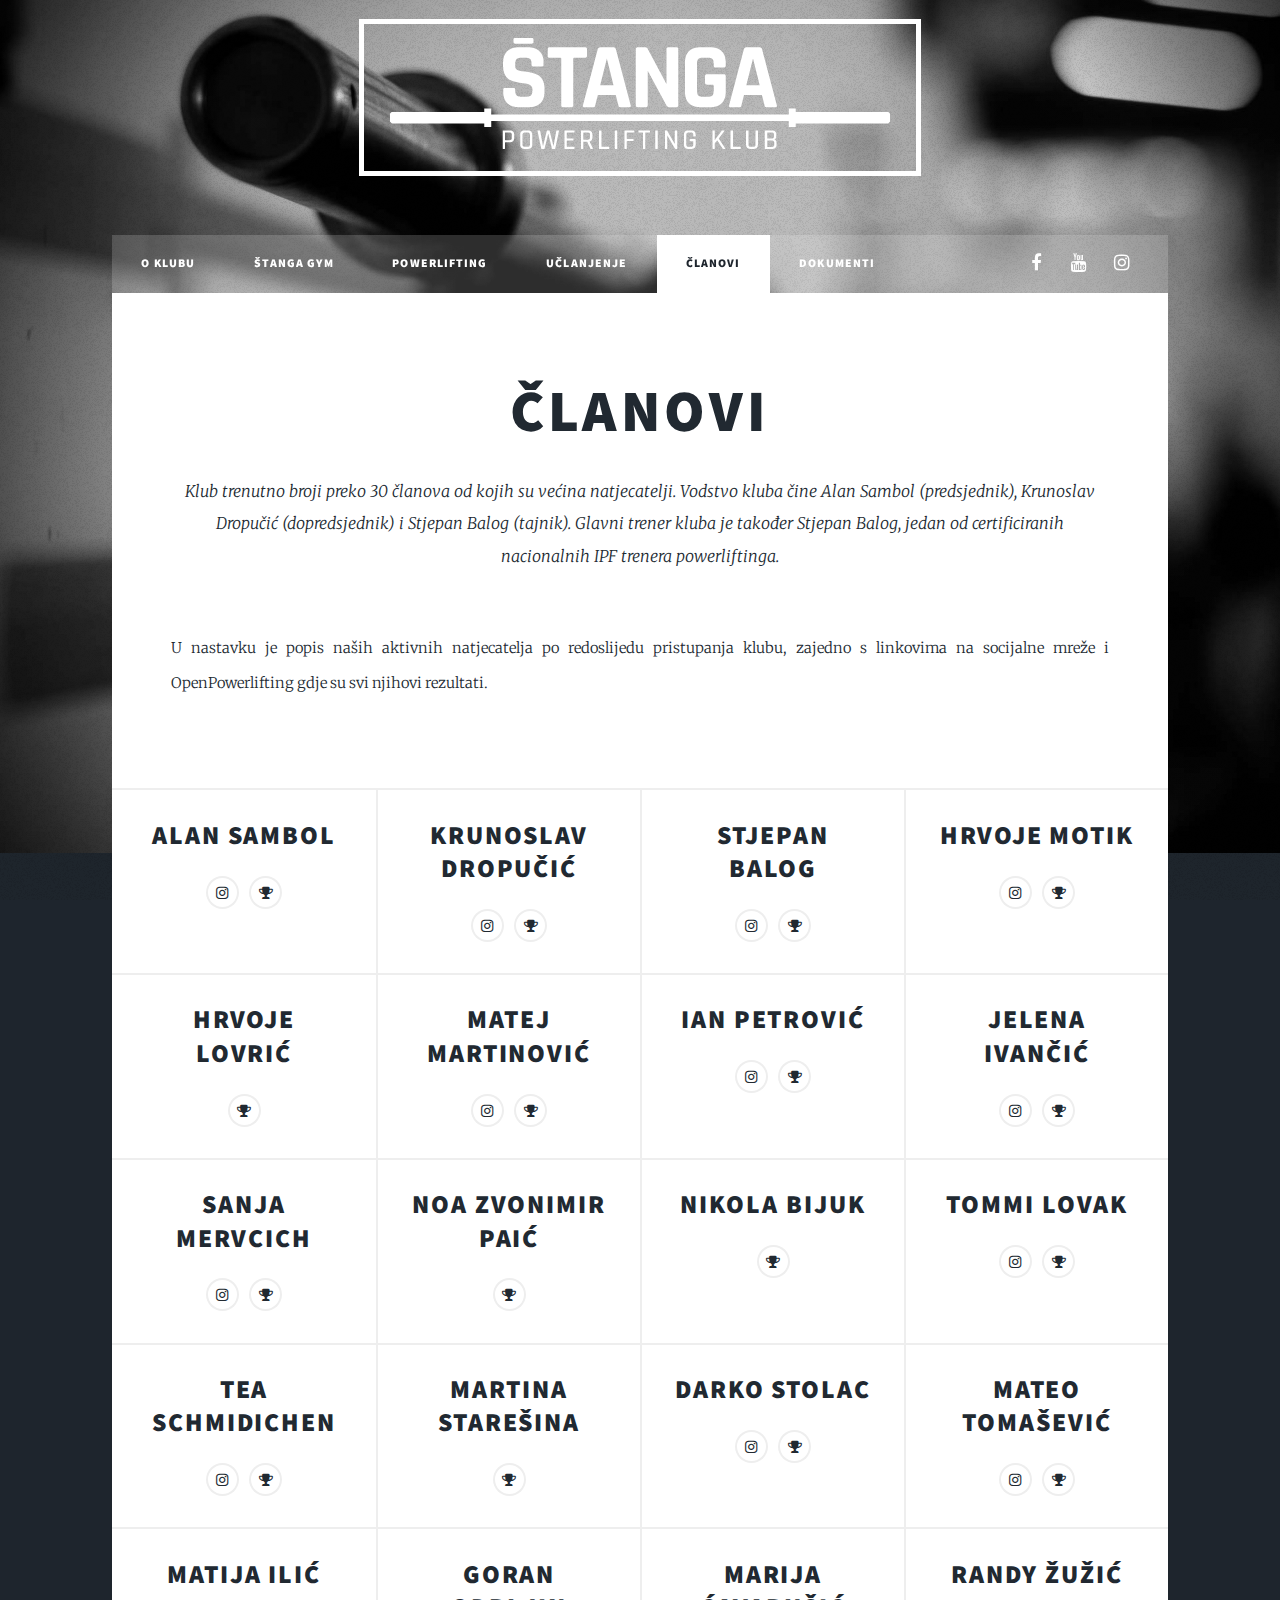
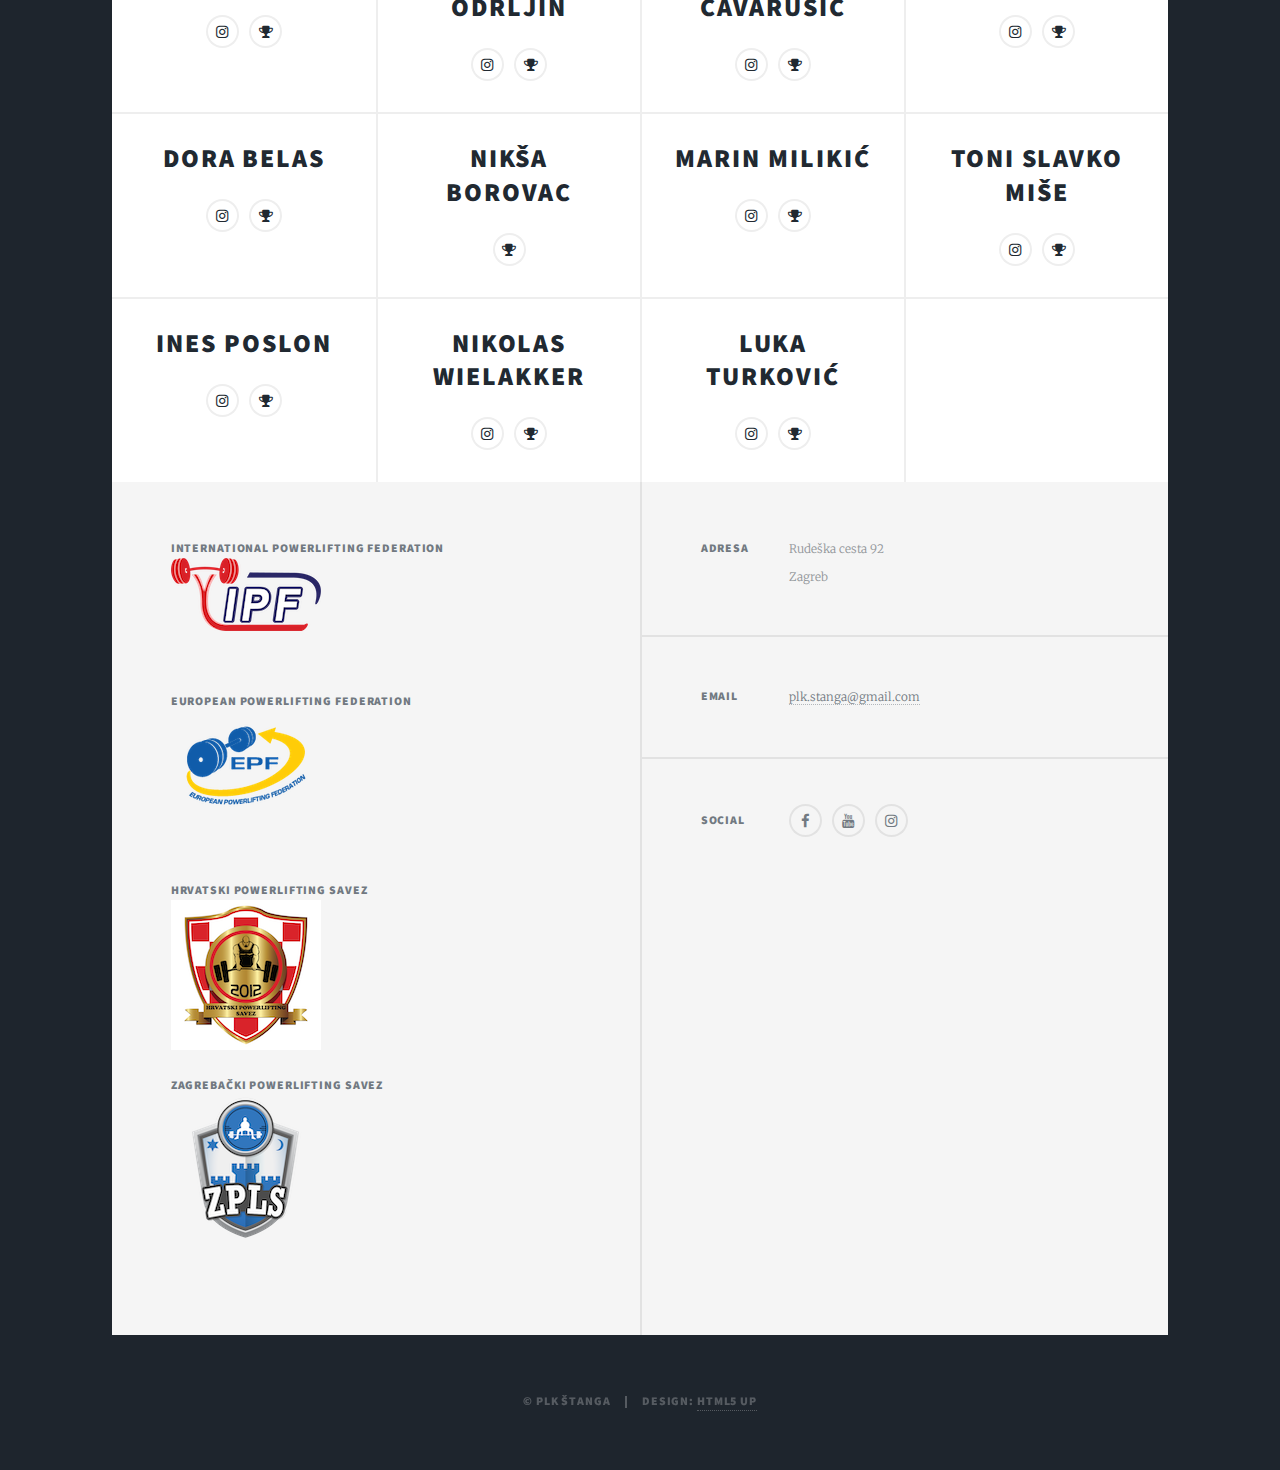
==== commit 9b0ed315: "Update clanovi.html" ====
--- a/clanovi.html
+++ b/clanovi.html
@@ -306,9 +306,6 @@
 								<article>
 									
 								</article>
-								<article>
-									
-								</article>
 							</section>
 					</div>
 
